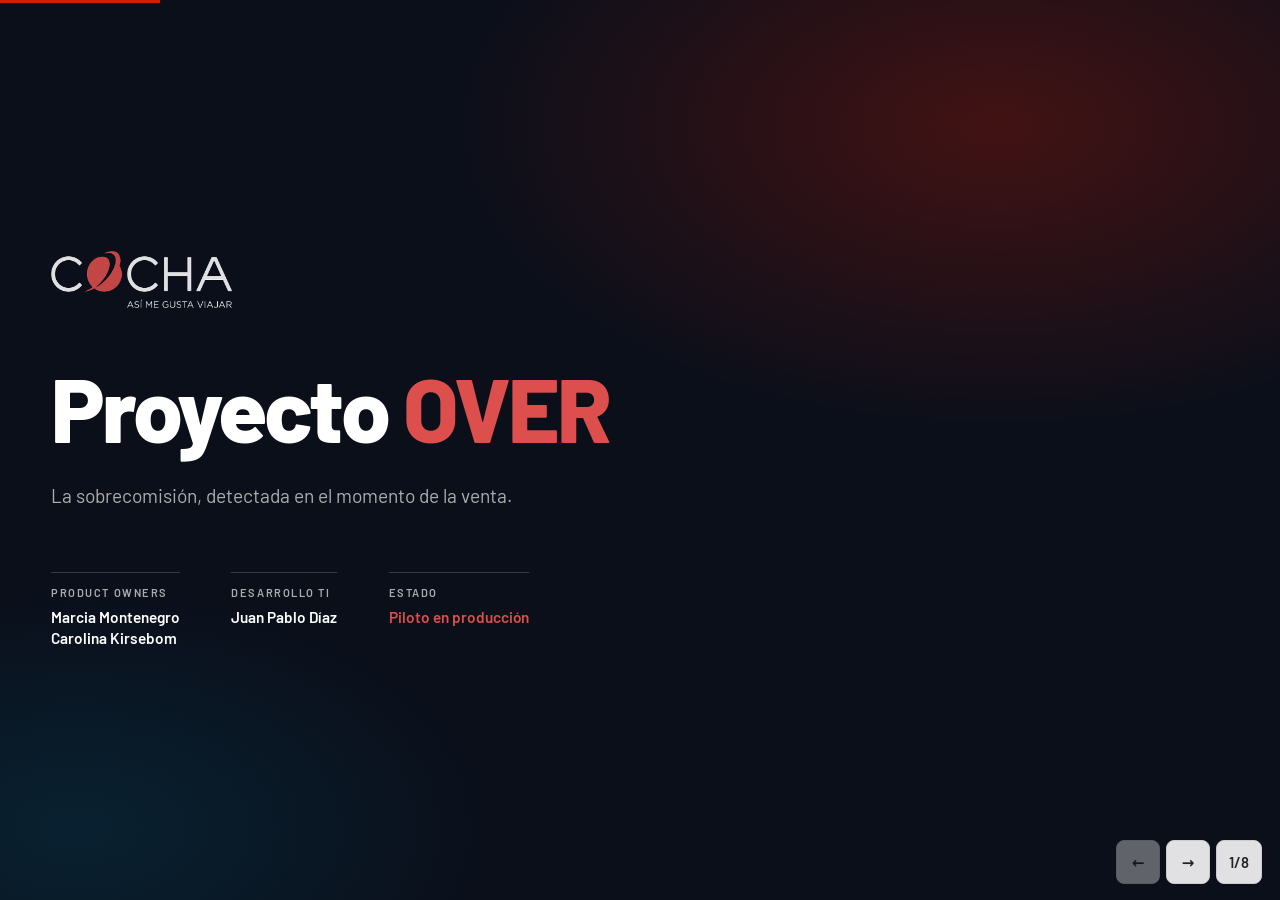
==== index.html @ 434596ed "Presentación OVER en HTML plano, sin framework La presentación vivía en Angular 21 (`presentacion-ov" ====
<!doctype html>
<html lang="es">
  <head>
    <meta charset="utf-8" />
    <title>Proyecto OVER | COCHA</title>
    <meta name="description" content="Presentación ejecutiva del Proyecto OVER — COCHA Airlines Relations + Tecnología" />
    <meta name="viewport" content="width=device-width, initial-scale=1" />
    <link rel="shortcut icon" href="https://storage.googleapis.com/gcp-production-cdn/cms/images/favicon/favicon.ico" sizes="32x32" />

    <!-- Barlow es la tipografía del DS de Cocha; Material Symbols Rounded es la fuente de
         los íconos. Las dos por CDN: la versión que se comparte como archivo único las trae
         incrustadas, así que este `<link>` sólo lo usa la carpeta. -->
    <link rel="preconnect" href="https://fonts.gstatic.com" crossorigin />
    <link
      rel="stylesheet"
      href="https://fonts.googleapis.com/css2?family=Barlow:wght@400;500;600;700;800&family=Material+Symbols+Rounded:opsz,wght,FILL,GRAD@24,400,0,0&display=swap"
    />
    <!-- La hoja de estilos del app real, volcada tal cual desde el navegador: es la que
         viste a los dos componentes embebidos (Angular Material + Codex + los estilos del
         administrador y del buscador). Va ANTES que deck.css para que la presentacion
         siga mandando sobre sus propias laminas. -->
    <link rel="stylesheet" href="app.css" />
    <link rel="stylesheet" href="deck.css" />
  </head>
  <body>
    <div class="rail"><i></i></div>

    <main class="deck deck--oscura">
      <!-- ═══════════════════════════ 1 · PORTADA ═══════════════════════════ -->
      <section class="lamina portada" data-id="portada" data-titulo="Portada" data-oscura="true">
        <img class="logo logo--portada" src="assets/cocha-logo-blanco.png" alt="COCHA" />
        <h1>Proyecto <em>OVER</em></h1>
        <p class="bajada">La sobrecomisión, detectada en el momento de la venta.</p>
        <dl class="creditos">
          <div>
            <dt>Product Owners</dt>
            <dd>Marcia Montenegro<br />Carolina Kirsebom</dd>
          </div>
          <div>
            <dt>Desarrollo TI</dt>
            <dd>Juan Pablo Díaz</dd>
          </div>
          <div>
            <dt>Estado</dt>
            <dd class="vivo">Piloto en producción</dd>
          </div>
        </dl>
      </section>

      <!-- ═══════════════════════════ 2 · CONTEXTO ══════════════════════════ -->
      <section class="lamina centrada" data-id="contexto" data-titulo="Qué es" data-oscura="true" hidden>
        <p class="epigrafe">Qué es</p>
        <h2>Evaluador de Vuelos Candidatos a Over</h2>
        <p class="bajada bajada--contexto">Un sistema de alertas inteligentes integrado en el flujo de ventas.</p>
        <div class="comos">
          <!-- Cada bloque es una oración completa, no un fragmento: telegráficos, el verbo
               quedaba en el título y la frase no se entendía leída sola. -->
          <div class="comos__i">
            <strong>Compara en tiempo real</strong>
            <span>
              En tiempo real, con inteligencia artificial cruza la información de la interface enviada a Smart contra los documentos de over
              vigentes de las aerolíneas.
            </span>
          </div>
          <div class="comos__i">
            <strong>Sugiere la opción más rentable</strong>
            <span>Retorna las tres opciones de aerolínea con mayor rentabilidad.</span>
          </div>
          <div class="comos__i">
            <strong>Avisa sin que nadie lo pida</strong>
            <span>La alerta se envía inicialmente a través de un correo, entregándole la información al vendedor de forma automática.</span>
          </div>
        </div>

        <!-- Los dos pasos de la lámina, en el visor a pantalla completa.
             El correo iba antes metido en una columna al lado del texto, y ahí competía con
             los tres bloques y se leía chico. En el visor entra en grande, que es como se
             puede leer proyectado — y es el mismo visor que ya usa el resto del deck, no una
             pieza nueva.

             Estos dos botones no se ven: son los disparadores que usa la flecha. Van
             centrados en la lámina y de 1 px porque el visor crece DESDE el elemento que lo
             pidió: puestos en una esquina, el correo se abriría desde el borde. -->
        <button
          type="button"
          class="paso-disparador"
          tabindex="-1"
          aria-hidden="true"
          data-paso-correo
          data-ampliar="assets/correo-alerta.png"
          data-titulo="La alerta que recibe el vendedor: el Top 1 y dos alternativas, cada una con su documento"
        ></button>
        <button
          type="button"
          class="paso-disparador"
          tabindex="-1"
          aria-hidden="true"
          data-paso-pdf
          data-ampliar="assets/pdf-homogeneo-air-canada.png"
          data-titulo="El documento OVER que abre el enlace del correo"
        ></button>
      </section>

      <!-- ═══════════════════════ 5 · ANTES → DESPUÉS ═══════════════════════ -->
      <section class="lamina" data-id="documento" data-titulo="Antes → Después" data-oscura="true" hidden>
        <header class="cabecera">
          <div>
            <p class="epigrafe">Estandarización</p>
            <!-- Un solo titular, no dos que se reemplazan.
                 Los dos estados usan LOS MISMOS cuatro elementos y solo cambian de celda en
                 la grilla: en "antes" el 1 y el 8 van juntos a la izquierda, sirviendo a
                 "Aerolineas" y "Formatos"; en "despues" el 8 se queda arriba con
                 "Aerolineas" y el 1 baja a encabezar "Formato". Como son los mismos nodos,
                 se los puede animar de una posicion a la otra (ver `titularFlip` en
                 deck.js) y el 18 se ve CONVERTIRSE en 8 y 1 en vez de cortar.
                 La `s` de "Formatos" se desvanece: es la unica letra que sobra. -->
            <h2 class="cifra" data-estado="antes">
              <span class="cifra__d cifra__uno" aria-hidden="true">1</span>
              <span class="cifra__d cifra__ocho" aria-hidden="true">8</span>
              <span class="cifra__p cifra__aero" aria-hidden="true">Aerolíneas</span>
              <span class="cifra__p cifra__form" aria-hidden="true">Formato<i class="cifra__s">s</i></span>
              <!-- Un SEGUNDO 1, que solo existe en el estado "despues".
                   La primera version bajaba el 1 original, y eso rompia el 18 de arriba: se
                   perdia el dato de que las aerolineas siguen siendo dieciocho. Duplicandolo,
                   el 18 queda entero encabezando "Aerolineas" y lo que baja es una copia que
                   encabeza "Formato". Sale volando desde el 1 de arriba (ver `titularFlip`),
                   asi que se lee como que se desprende de el. -->
              <span class="cifra__d cifra__uno2" aria-hidden="true">1</span>
              <span class="visually-hidden" data-panel="antes">18 aerolíneas, 18 formatos</span>
              <span class="visually-hidden" data-panel="despues" hidden>18 aerolíneas, 1 formato</span>
            </h2>
          </div>
          <p class="docs3d__leyenda" data-panel="antes">Catorce condicionados reales, girando</p>
          <p class="docs3d__leyenda" data-panel="despues" hidden>El mismo documento, para las dieciocho</p>
        </header>

        <!-- Los documentos, en un carrusel 3D.
             Apilados o en abanico se ve que el formato es raro; en coverflow se ve las dos
             cosas a la vez: el del centro se lee entero —se distingue si es una tabla, una
             carta o una foto— y los de los costados prueban que hay muchos mas y que
             ninguno se parece al de al lado. Un anillo giratorio mostraba la cantidad pero
             ninguno llegaba a ser protagonista, y sin poder leer uno no se prueba nada.

             Es el mismo CSS 3D del cubo: `preserve-3d` y cada hoja girada sobre su propio
             eje. Con la flecha de avanzar el conjunto se cierra sobre el centro y queda un
             unico documento: la estandarizacion, contada como un movimiento y no como dos
             pestanas. -->
        <div class="docs3d" data-vista="antes">
          <div class="docs3d__escena">
            <div class="cover">
            <figure class="doc3d" style="--i: 0">
              <img src="assets/cond-united.jpg" alt="Condicionado de United: Bilingüe, tabla por secciones" loading="lazy" />
              <figcaption><strong>United</strong><span>Bilingüe, tabla por secciones</span></figcaption>
            </figure>
            <figure class="doc3d" style="--i: 1">
              <img src="assets/cond-latam.jpg" alt="Condicionado de LATAM: Colores, account code y bundles" loading="lazy" />
              <figcaption><strong>LATAM</strong><span>Colores, account code y bundles</span></figcaption>
            </figure>
            <figure class="doc3d" style="--i: 2">
              <img src="assets/cond-american.jpg" alt="Condicionado de American: Foto, viñetas y el % en prosa" loading="lazy" />
              <figcaption><strong>American</strong><span>Foto, viñetas y el % en prosa</span></figcaption>
            </figure>
            <figure class="doc3d" style="--i: 3">
              <img src="assets/cond-turkish.jpg" alt="Condicionado de Turkish: Anexo bilingüe, nueve filas" loading="lazy" />
              <figcaption><strong>Turkish</strong><span>Anexo bilingüe, nueve filas</span></figcaption>
            </figure>
            <figure class="doc3d" style="--i: 4">
              <img src="assets/pdf-aerolinea-air-canada.png" alt="Condicionado de Air Canada: Encabezado promocional y prosa legal" loading="lazy" />
              <figcaption><strong>Air Canada</strong><span>Encabezado promocional y prosa legal</span></figcaption>
            </figure>
            <figure class="doc3d" style="--i: 5">
              <img src="assets/condicionados/korean.jpg" alt="Condicionado de Korean Air: Planilla de cálculo con Tour Code resaltado" loading="lazy" />
              <figcaption><strong>Korean Air</strong><span>Planilla de cálculo con Tour Code resaltado</span></figcaption>
            </figure>
            <figure class="doc3d" style="--i: 6">
              <img src="assets/condicionados/qatar.jpg" alt="Condicionado de Qatar: Carta corporativa" loading="lazy" />
              <figcaption><strong>Qatar</strong><span>Carta corporativa</span></figcaption>
            </figure>
            <figure class="doc3d" style="--i: 7">
              <img src="assets/condicionados/copa.jpg" alt="Condicionado de Copa: Nota breve, sin tabla" loading="lazy" />
              <figcaption><strong>Copa</strong><span>Nota breve, sin tabla</span></figcaption>
            </figure>
            <figure class="doc3d" style="--i: 8">
              <img src="assets/condicionados/delta.jpg" alt="Condicionado de Delta: Documento largo, varias secciones" loading="lazy" />
              <figcaption><strong>Delta</strong><span>Documento largo, varias secciones</span></figcaption>
            </figure>
            <figure class="doc3d" style="--i: 9">
              <img src="assets/condicionados/iberia.jpg" alt="Condicionado de Iberia · British: Dos aerolíneas en un mismo anexo" loading="lazy" />
              <figcaption><strong>Iberia · British</strong><span>Dos aerolíneas en un mismo anexo</span></figcaption>
            </figure>
            <figure class="doc3d" style="--i: 10">
              <img src="assets/condicionados/avianca.jpg" alt="Condicionado de Avianca: Comunicado con condiciones al pie" loading="lazy" />
              <figcaption><strong>Avianca</strong><span>Comunicado con condiciones al pie</span></figcaption>
            </figure>
            <figure class="doc3d" style="--i: 11">
              <img src="assets/condicionados/qantas.jpg" alt="Condicionado de Qantas: Cabinas en columnas, sin rutas" loading="lazy" />
              <figcaption><strong>Qantas</strong><span>Cabinas en columnas, sin rutas</span></figcaption>
            </figure>
            <figure class="doc3d" style="--i: 12">
              <img src="assets/condicionados/elal.jpg" alt="Condicionado de EL AL: Formato propio, en inglés" loading="lazy" />
              <figcaption><strong>EL AL</strong><span>Formato propio, en inglés</span></figcaption>
            </figure>
            <figure class="doc3d" style="--i: 13">
              <img src="assets/condicionados/sky.jpg" alt="Condicionado de Sky: Aviso escueto de una carilla" loading="lazy" />
              <figcaption><strong>Sky</strong><span>Aviso escueto de una carilla</span></figcaption>
            </figure>
            </div>

            <!-- El "despues", en dos tiempos.
                 Primero cae una sola hoja —el formato unico— y recien con el siguiente
                 avance se abre en abanico con las demas. El orden importa: primero se
                 entiende QUE hay un formato, despues que TODAS lo comparten. Con las seis
                 de entrada, la segunda idea se pierde dentro de la primera. -->
            <div class="homos">
              <figure class="homo" style="--j: 0">
                <img src="assets/homogeneos/air-canada.png" alt="Over de Air Canada en el formato homogéneo del sistema" loading="lazy" />
                <figcaption>Air Canada</figcaption>
              </figure>
              <figure class="homo" style="--j: 1">
                <img src="assets/homogeneos/aerolineas.jpg" alt="Over de Aerolíneas en el formato homogéneo del sistema" loading="lazy" />
                <figcaption>Aerolíneas</figcaption>
              </figure>
              <figure class="homo" style="--j: 2">
                <img src="assets/homogeneos/avianca.jpg" alt="Over de Avianca en el formato homogéneo del sistema" loading="lazy" />
                <figcaption>Avianca</figcaption>
              </figure>
              <figure class="homo" style="--j: 3">
                <img src="assets/homogeneos/aeromexico.jpg" alt="Over de Aeroméxico en el formato homogéneo del sistema" loading="lazy" />
                <figcaption>Aeroméxico</figcaption>
              </figure>
              <figure class="homo" style="--j: 4">
                <img src="assets/homogeneos/jetsmart.jpg" alt="Over de JetSMART en el formato homogéneo del sistema" loading="lazy" />
                <figcaption>JetSMART</figcaption>
              </figure>
              <figure class="homo" style="--j: 5">
                <img src="assets/homogeneos/american.jpg" alt="Over de American en el formato homogéneo del sistema" loading="lazy" />
                <figcaption>American</figcaption>
              </figure>
            </div>
          </div>

          <p class="docs3d__pie" data-panel="antes">
            El lenguaje de cada documento oscila entre un nivel técnico indescifrable y documentos tan simples que resultan ambiguos y poco
            claros.
          </p>
          <p class="docs3d__pie" data-panel="despues" hidden>
            Logramos estandarizar la información heterogénea de las aerolíneas en un formato homogéneo. Esto
            <strong>simplifica su comprensión para los usuarios</strong> e integra los datos procesados directamente en nuestro sistema para
            alimentar la solución.
          </p>
        </div>
      </section>

      <!-- ═══════════════ 4 · INTERACCIÓN IA CON HUMANO (video) ═════════════ -->
      <section class="lamina lamina--video" data-id="ingesta" data-titulo="Revisión de la IA · video" data-oscura="true" hidden>
        <header class="cabecera cabecera--video">
          <div>
            <p class="epigrafe">Interacción IA con Humano</p>
            <h2>Nada se publica sin que<br />alguien lo apruebe.</h2>
          </div>
          <ol class="etapas">
            <li><span class="etapas__n">1</span>Extrae el texto del PDF</li>
            <li><span class="etapas__n">2</span>Lee las páginas con visión</li>
            <li><span class="etapas__n">3</span>Arma el programa y su vigencia</li>
            <li><span class="etapas__n">4</span>Inventaria las secciones</li>
            <li><span class="etapas__n">5</span>Rellena bandas y rutas</li>
            <li><span class="etapas__n">6</span>Ensambla el JSON final</li>
          </ol>
        </header>
        <!-- `muted` no es cosmético: sin él el navegador bloquea el autoplay y la lámina
             abre congelada en el póster. La grabación ya venía sin pista de audio.
             `deck.js` lo arranca al entrar a esta lámina y lo pausa al salir. -->
        <!-- El video va dentro de un marco que recorta, para poder acercarlo.
             Proyectado, la grabacion es de pantalla completa y el detalle del editor no se
             alcanza a leer desde el fondo de la sala. Dos cosas lo resuelven, y las dos
             viven en el marco y no en el <video>, para no pelear con sus controles:
             un acercamiento lento y continuo mientras corre, y un zoom manual —el boton de
             la lupa— que sigue al mouse para detenerse en un detalle al narrar. -->
        <div class="video-zoom">
          <!-- Sin `controls`: la barra de reproduccion, el volumen y el boton de pantalla completa
               son de un reproductor, no de una lamina — y ademas tapaban la franja inferior
               del cuadro, justo donde el montaje necesita acercarse. El video no tiene audio,
               asi que no hay nada que controlar. -->
          <video class="video" src="assets/demo-ingesta-ia.mp4" poster="assets/demo-ingesta-ia-poster.jpg" muted loop playsinline preload="auto" disablepictureinpicture></video>
        </div>
      </section>

      <!-- ══════════════════ 5 · ADMINISTRADOR DE OVER ══════════════════════ -->
      <section class="lamina lamina--app" data-id="admin" data-titulo="Administrador de Over" data-oscura="false" hidden>
        <header class="cabecera cabecera--app">
          <div>
            <p class="epigrafe">La herramienta</p>
            <h2>Administrador de Over.</h2>
          </div>
        </header>
        <!-- En el deck de Angular acá vivía el componente real de `/admin/overs`, embebido y
             recorrible. Esta versión es HTML plano y no puede montar un componente de
             Angular, asi que va el DOM de ESE componente, volcado del app: el mismo
             marcado, los mismos 18 OVERs. Click para verla a pantalla completa y leer la tabla. -->
        <!-- Este bloque es el DOM del componente de produccion `/admin/overs`, volcado
             tal cual del app en Angular: las mismas clases, los mismos 18 OVERs, el mismo
             marcado. No es interactivo —no hay backend detras— pero el buscador de la
             tabla si filtra, para que la lamina muestre como se usa y no solo como se ve. -->
        <!-- La barra de navegación del wapp, recreada con las nueve secciones reales.
             Ubica lo que se está mostrando dentro de la herramienta: sin ella, el
             administrador se ve como una pantalla suelta y no como una sección de un
             sistema que tiene editor, métricas, catálogos y logs.

             Son `span` y no `a`: no llevan a ninguna parte —esto es una presentación, no la
             app— y un enlace que no navega es peor que un rótulo. La sección activa es
             "Administrador OVERs", que es justo lo que la lámina muestra. -->
        <div class="wapp-nav">
          <div class="wapp-nav__inner">
            <div class="brand-group">
              <div class="brand-badge"><span class="mi brand-icon" aria-hidden="true">verified_user</span></div>
              <div class="brand-details">
                <span class="brand-title">OVER</span>
                <span class="brand-tagline">Editor y administración</span>
              </div>
            </div>
            <nav class="app-nav" aria-label="Secciones principales">
              <span class="nav-link">
                <span class="mi nav-icon" aria-hidden="true">travel_explore</span>
                <span class="nav-text">Buscador de comisión</span>
              </span>
              <span class="nav-link">
                <span class="mi nav-icon" aria-hidden="true">edit_note</span>
                <span class="nav-text">Editor OVER</span>
              </span>
              <span class="nav-link">
                <span class="mi nav-icon" aria-hidden="true">insights</span>
                <span class="nav-text">Métricas de validación</span>
              </span>
              <span class="nav-link nav-link-active">
                <span class="mi nav-icon" aria-hidden="true">inventory_2</span>
                <span class="nav-text">Administrador OVERs</span>
              </span>
              <span class="nav-link">
                <span class="mi nav-icon" aria-hidden="true">table_chart</span>
                <span class="nav-text">Matriz familias tarifarias</span>
              </span>
              <span class="nav-link">
                <span class="mi nav-icon" aria-hidden="true">tune</span>
                <span class="nav-text">Catálogos y ajustes</span>
              </span>
              <span class="nav-link">
                <span class="mi nav-icon" aria-hidden="true">query_stats</span>
                <span class="nav-text">Diagnóstico RBD↔familias</span>
              </span>
              <span class="nav-link">
                <span class="mi nav-icon" aria-hidden="true">fact_check</span>
                <span class="nav-text">Logs de validación</span>
              </span>
              <span class="nav-link">
                <span class="mi nav-icon" aria-hidden="true">manage_accounts</span>
                <span class="nav-text">Usuarios y accesos</span>
              </span>
            </nav>
          </div>
        </div>

        <div class="marco-app">
<app-over-admin-page _ngcontent-ng-c4260081073="" _nghost-ng-c2496643603=""><section _ngcontent-ng-c2496643603="" class="admin-page"><header _ngcontent-ng-c2496643603="" class="admin-header"><div _ngcontent-ng-c2496643603="" class="header-text"><h1 _ngcontent-ng-c2496643603="">Administrador de OVERs</h1><p _ngcontent-ng-c2496643603="" class="subtitle"> Políticas OVER almacenadas en MongoDB. Edita una para abrirla en el formulario con sus datos precargados, o crea una nueva. </p></div><div _ngcontent-ng-c2496643603="" class="header-actions"><button _ngcontent-ng-c2496643603="" mat-stroked-button="" type="button" class="mdc-button mat-mdc-button-base mdc-button--outlined mat-mdc-outlined-button mat-unthemed" mat-ripple-loader-uninitialized="" mat-ripple-loader-class-name="mat-mdc-button-ripple"><span class="mat-mdc-button-persistent-ripple mdc-button__ripple"></span><mat-icon _ngcontent-ng-c2496643603="" role="img" class="mat-icon notranslate material-symbols-rounded mat-ligature-font mat-icon-no-color" aria-hidden="true" data-mat-icon-type="font">add</mat-icon><span class="mdc-button__label"> Nuevo OVER </span><span class="mat-focus-indicator"></span><span class="mat-mdc-button-touch-target"></span></button><button _ngcontent-ng-c2496643603="" mat-flat-button="" color="primary" type="button" class="mdc-button mat-mdc-button-base refresh-btn mdc-button--unelevated mat-mdc-unelevated-button mat-primary" mat-ripple-loader-uninitialized="" mat-ripple-loader-class-name="mat-mdc-button-ripple"><span class="mat-mdc-button-persistent-ripple mdc-button__ripple"></span><mat-icon _ngcontent-ng-c2496643603="" role="img" class="mat-icon notranslate material-symbols-rounded mat-ligature-font mat-icon-no-color" aria-hidden="true" data-mat-icon-type="font">refresh</mat-icon><span class="mdc-button__label"> Actualizar </span><span class="mat-focus-indicator"></span><span class="mat-mdc-button-touch-target"></span></button></div></header><div _ngcontent-ng-c2496643603="" class="stats-grid"><div _ngcontent-ng-c2496643603="" role="button" tabindex="0" class="stat-card stat-card--active"><div _ngcontent-ng-c2496643603="" class="stat-icon total"><mat-icon _ngcontent-ng-c2496643603="" role="img" class="mat-icon notranslate material-symbols-rounded mat-ligature-font mat-icon-no-color" aria-hidden="true" data-mat-icon-type="font">analytics</mat-icon></div><div _ngcontent-ng-c2496643603="" class="stat-info"><span _ngcontent-ng-c2496643603="" class="stat-value">18</span><span _ngcontent-ng-c2496643603="" class="stat-label">OVERs Totales</span></div></div><div _ngcontent-ng-c2496643603="" role="button" tabindex="0" class="stat-card"><div _ngcontent-ng-c2496643603="" class="stat-icon bundled"><mat-icon _ngcontent-ng-c2496643603="" role="img" class="mat-icon notranslate material-symbols-rounded mat-ligature-font mat-icon-no-color" aria-hidden="true" data-mat-icon-type="font">check_circle</mat-icon></div><div _ngcontent-ng-c2496643603="" class="stat-info"><span _ngcontent-ng-c2496643603="" class="stat-value">18</span><span _ngcontent-ng-c2496643603="" class="stat-label">Publicados</span></div></div><div _ngcontent-ng-c2496643603="" role="button" tabindex="0" class="stat-card"><div _ngcontent-ng-c2496643603="" class="stat-icon extra"><mat-icon _ngcontent-ng-c2496643603="" role="img" class="mat-icon notranslate material-symbols-rounded mat-ligature-font mat-icon-no-color" aria-hidden="true" data-mat-icon-type="font">edit_note</mat-icon></div><div _ngcontent-ng-c2496643603="" class="stat-info"><span _ngcontent-ng-c2496643603="" class="stat-value">0</span><span _ngcontent-ng-c2496643603="" class="stat-label">Borradores</span></div></div><div _ngcontent-ng-c2496643603="" role="button" tabindex="0" class="stat-card"><div _ngcontent-ng-c2496643603="" class="stat-icon expired"><mat-icon _ngcontent-ng-c2496643603="" role="img" class="mat-icon notranslate material-symbols-rounded mat-ligature-font mat-icon-no-color" aria-hidden="true" data-mat-icon-type="font">event_busy</mat-icon></div><div _ngcontent-ng-c2496643603="" class="stat-info"><span _ngcontent-ng-c2496643603="" class="stat-value">5</span><span _ngcontent-ng-c2496643603="" class="stat-label">Vencidos</span></div></div></div><!--container--><div _ngcontent-ng-c2496643603="" class="search-bar"><mat-form-field _ngcontent-ng-c2496643603="" appearance="outline" class="mat-mdc-form-field search-field mat-mdc-form-field-type-mat-input mat-mdc-form-field-has-icon-prefix mat-form-field-appearance-outline mat-form-field-hide-placeholder mat-primary ng-untouched ng-pristine ng-valid mat-form-field-animations-enabled"><!--container--><div class="mat-mdc-text-field-wrapper mdc-text-field mdc-text-field--outlined"><!--container--><div class="mat-mdc-form-field-flex"><div matformfieldnotchedoutline="" class="mdc-notched-outline mdc-notched-outline--upgraded"><div class="mat-mdc-notch-piece mdc-notched-outline__leading"></div><div class="mat-mdc-notch-piece mdc-notched-outline__notch" style="--mat-form-field-notch-max-width: calc(100% - 52px);"><label matformfieldfloatinglabel="" class="mdc-floating-label mat-mdc-floating-label" id="mat-mdc-form-field-label-0" for="mat-input-0" style="transition-duration: 0s; transform: var(--mat-mdc-form-field-label-transform, translateY(-50%) translateX(calc(1 * (52px + var(--mat-mdc-form-field-label-offset-x, 0px)))));"><mat-label _ngcontent-ng-c2496643603="">Buscar por código OVER, título, aerolínea (IATA) o estado</mat-label><!--container--></label><!--container--><!--container--><!--container--></div><div class="mat-mdc-notch-piece mdc-notched-outline__trailing"></div></div><!--container--><div class="mat-mdc-form-field-icon-prefix"><mat-icon _ngcontent-ng-c2496643603="" role="img" matprefix="" class="mat-icon notranslate material-symbols-rounded mat-ligature-font mat-icon-no-color" aria-hidden="true" data-mat-icon-type="font">search</mat-icon></div><!--container--><!--container--><div class="mat-mdc-form-field-infix"><!--container--><input _ngcontent-ng-c2496643603="" matinput="" placeholder="Ej. LA, QATAR, published..." class="mat-mdc-input-element ng-untouched ng-pristine ng-valid mat-mdc-form-field-input-control mdc-text-field__input cdk-text-field-autofill-monitored" id="mat-input-0" aria-invalid="false" aria-required="false"></div><!--container--><!--container--></div><!--container--></div><div aria-atomic="true" aria-live="polite" class="mat-mdc-form-field-subscript-wrapper mat-mdc-form-field-bottom-align"><!--container--><div class="mat-mdc-form-field-hint-wrapper"><!--container--><div class="mat-mdc-form-field-hint-spacer"></div></div><!--container--></div></mat-form-field></div><!--container--><!--container--><!--container--><!--container--><div _ngcontent-ng-c2496643603="" class="table-container"><table _ngcontent-ng-c2496643603="" mat-table="" class="mat-mdc-table mdc-data-table__table cdk-table overs-table" role="table"><!--container--><thead role="rowgroup"><tr _ngcontent-ng-c2496643603="" role="row" mat-header-row="" class="mat-mdc-header-row mdc-data-table__header-row cdk-header-row"><th _ngcontent-ng-c2496643603="" role="columnheader" mat-header-cell="" class="mat-mdc-header-cell mdc-data-table__header-cell cdk-header-cell select-header cdk-column-select mat-column-select"><mat-checkbox _ngcontent-ng-c2496643603="" class="mat-mdc-checkbox mat-accent" id="mat-mdc-checkbox-0"><div mat-internal-form-field="" class="mdc-form-field mat-internal-form-field"><div class="mdc-checkbox"><div aria-hidden="true" class="mat-mdc-checkbox-touch-target"></div><input type="checkbox" class="mdc-checkbox__native-control" id="mat-mdc-checkbox-0-input" tabindex="0" aria-label="Seleccionar todas las filas visibles"><div aria-hidden="true" class="mdc-checkbox__ripple"></div><div aria-hidden="true" class="mdc-checkbox__background"><svg focusable="false" viewBox="0 0 24 24" class="mdc-checkbox__checkmark"><path fill="none" d="M1.73,12.91 8.1,19.28 22.79,4.59" class="mdc-checkbox__checkmark-path"></path></svg><div class="mdc-checkbox__mixedmark"></div></div><div mat-ripple="" aria-hidden="true" class="mat-ripple mat-mdc-checkbox-ripple mat-focus-indicator"></div></div><label class="mdc-label" for="mat-mdc-checkbox-0-input"></label></div></mat-checkbox></th><th _ngcontent-ng-c2496643603="" role="columnheader" mat-header-cell="" class="mat-mdc-header-cell mdc-data-table__header-cell cdk-header-cell cdk-column-over_code mat-column-over_code">Código OVER</th><th _ngcontent-ng-c2496643603="" role="columnheader" mat-header-cell="" class="mat-mdc-header-cell mdc-data-table__header-cell cdk-header-cell cdk-column-title mat-column-title">Título de Política</th><th _ngcontent-ng-c2496643603="" role="columnheader" mat-header-cell="" class="mat-mdc-header-cell mdc-data-table__header-cell cdk-header-cell cdk-column-airline mat-column-airline">IATA</th><th _ngcontent-ng-c2496643603="" role="columnheader" mat-header-cell="" class="mat-mdc-header-cell mdc-data-table__header-cell cdk-header-cell cdk-column-status mat-column-status">Estado</th><th _ngcontent-ng-c2496643603="" role="columnheader" mat-header-cell="" class="mat-mdc-header-cell mdc-data-table__header-cell cdk-header-cell cdk-column-version mat-column-version">Ver.</th><th _ngcontent-ng-c2496643603="" role="columnheader" mat-header-cell="" class="mat-mdc-header-cell mdc-data-table__header-cell cdk-header-cell cdk-column-updated_at mat-column-updated_at">Actualizado</th><th _ngcontent-ng-c2496643603="" role="columnheader" mat-header-cell="" class="mat-mdc-header-cell mdc-data-table__header-cell cdk-header-cell actions-header cdk-column-actions mat-column-actions">Acciones</th><!--ng-container--></tr><!--ng-container--></thead><tbody role="rowgroup" class="mdc-data-table__content"><tr _ngcontent-ng-c2496643603="" role="row" mat-row="" class="mat-mdc-row mdc-data-table__row cdk-row table-row"><td _ngcontent-ng-c2496643603="" mat-cell="" class="mat-mdc-cell mdc-data-table__cell cdk-cell select-cell cdk-column-select mat-column-select" role="cell"><mat-checkbox _ngcontent-ng-c2496643603="" class="mat-mdc-checkbox mat-accent" id="mat-mdc-checkbox-1"><div mat-internal-form-field="" class="mdc-form-field mat-internal-form-field"><div class="mdc-checkbox"><div aria-hidden="true" class="mat-mdc-checkbox-touch-target"></div><input type="checkbox" class="mdc-checkbox__native-control" id="mat-mdc-checkbox-1-input" tabindex="0"><div aria-hidden="true" class="mdc-checkbox__ripple"></div><div aria-hidden="true" class="mdc-checkbox__background"><svg focusable="false" viewBox="0 0 24 24" class="mdc-checkbox__checkmark"><path fill="none" d="M1.73,12.91 8.1,19.28 22.79,4.59" class="mdc-checkbox__checkmark-path"></path></svg><div class="mdc-checkbox__mixedmark"></div></div><div mat-ripple="" aria-hidden="true" class="mat-ripple mat-mdc-checkbox-ripple mat-focus-indicator"></div></div><label class="mdc-label" for="mat-mdc-checkbox-1-input"></label></div></mat-checkbox></td><td _ngcontent-ng-c2496643603="" mat-cell="" class="mat-mdc-cell mdc-data-table__cell cdk-cell cdk-column-over_code mat-column-over_code" role="cell"><code _ngcontent-ng-c2496643603="" class="id-code">Over_American Airlines_260102</code></td><td _ngcontent-ng-c2496643603="" mat-cell="" class="mat-mdc-cell mdc-data-table__cell cdk-cell title-cell cdk-column-title mat-column-title" role="cell">Over_American Airlines_260102</td><td _ngcontent-ng-c2496643603="" mat-cell="" class="mat-mdc-cell mdc-data-table__cell cdk-cell cdk-column-airline mat-column-airline" role="cell"><span _ngcontent-ng-c2496643603="" class="iata-badge">AA</span></td><td _ngcontent-ng-c2496643603="" mat-cell="" class="mat-mdc-cell mdc-data-table__cell cdk-cell cdk-column-status mat-column-status" role="cell"><span _ngcontent-ng-c2496643603="" class="mat-mdc-tooltip-trigger origin-badge badge-published" aria-describedby="cdk-describedby-message-ng-1-2" cdk-describedby-host="ng-1"> published </span><!--container--><!--container--></td><td _ngcontent-ng-c2496643603="" mat-cell="" class="mat-mdc-cell mdc-data-table__cell cdk-cell cdk-column-version mat-column-version" role="cell">1</td><td _ngcontent-ng-c2496643603="" mat-cell="" class="mat-mdc-cell mdc-data-table__cell cdk-cell cdk-column-updated_at mat-column-updated_at" role="cell">26-08-26, 9:41 p. m.</td><td _ngcontent-ng-c2496643603="" mat-cell="" class="mat-mdc-cell mdc-data-table__cell cdk-cell actions-cell cdk-column-actions mat-column-actions" role="cell"><div _ngcontent-ng-c2496643603="" class="actions-wrapper"><button _ngcontent-ng-c2496643603="" mat-icon-button="" type="button" mattooltip="Editar en formulario" aria-label="Editar en formulario" class="mdc-icon-button mat-mdc-icon-button mat-mdc-button-base mat-mdc-tooltip-trigger action-btn edit mat-unthemed" mat-ripple-loader-uninitialized="" mat-ripple-loader-class-name="mat-mdc-button-ripple" mat-ripple-loader-centered=""><span class="mat-mdc-button-persistent-ripple mdc-icon-button__ripple"></span><mat-icon _ngcontent-ng-c2496643603="" role="img" class="mat-icon notranslate material-symbols-rounded mat-ligature-font mat-icon-no-color" aria-hidden="true" data-mat-icon-type="font">edit</mat-icon><span class="mat-focus-indicator"></span><span class="mat-mdc-button-touch-target"></span></button><!--container--><button _ngcontent-ng-c2496643603="" mat-icon-button="" type="button" mattooltip="Ver estructura JSON" aria-label="Ver estructura JSON" class="mdc-icon-button mat-mdc-icon-button mat-mdc-button-base mat-mdc-tooltip-trigger action-btn json mat-unthemed" mat-ripple-loader-uninitialized="" mat-ripple-loader-class-name="mat-mdc-button-ripple" mat-ripple-loader-centered=""><span class="mat-mdc-button-persistent-ripple mdc-icon-button__ripple"></span><mat-icon _ngcontent-ng-c2496643603="" role="img" class="mat-icon notranslate material-symbols-rounded mat-ligature-font mat-icon-no-color" aria-hidden="true" data-mat-icon-type="font">data_object</mat-icon><span class="mat-focus-indicator"></span><span class="mat-mdc-button-touch-target"></span></button><!--container--><button _ngcontent-ng-c2496643603="" mat-icon-button="" type="button" mattooltip="Eliminar de MongoDB" aria-label="Eliminar de MongoDB" class="mdc-icon-button mat-mdc-icon-button mat-mdc-button-base mat-mdc-tooltip-trigger action-btn delete mat-unthemed" mat-ripple-loader-uninitialized="" mat-ripple-loader-class-name="mat-mdc-button-ripple" mat-ripple-loader-centered=""><span class="mat-mdc-button-persistent-ripple mdc-icon-button__ripple"></span><mat-icon _ngcontent-ng-c2496643603="" role="img" class="mat-icon notranslate material-symbols-rounded mat-ligature-font mat-icon-no-color" aria-hidden="true" data-mat-icon-type="font">delete</mat-icon><span class="mat-focus-indicator"></span><span class="mat-mdc-button-touch-target"></span></button><!--container--></div></td><!--ng-container--></tr><tr _ngcontent-ng-c2496643603="" role="row" mat-row="" class="mat-mdc-row mdc-data-table__row cdk-row table-row"><td _ngcontent-ng-c2496643603="" mat-cell="" class="mat-mdc-cell mdc-data-table__cell cdk-cell select-cell cdk-column-select mat-column-select" role="cell"><mat-checkbox _ngcontent-ng-c2496643603="" class="mat-mdc-checkbox mat-accent" id="mat-mdc-checkbox-2"><div mat-internal-form-field="" class="mdc-form-field mat-internal-form-field"><div class="mdc-checkbox"><div aria-hidden="true" class="mat-mdc-checkbox-touch-target"></div><input type="checkbox" class="mdc-checkbox__native-control" id="mat-mdc-checkbox-2-input" tabindex="0"><div aria-hidden="true" class="mdc-checkbox__ripple"></div><div aria-hidden="true" class="mdc-checkbox__background"><svg focusable="false" viewBox="0 0 24 24" class="mdc-checkbox__checkmark"><path fill="none" d="M1.73,12.91 8.1,19.28 22.79,4.59" class="mdc-checkbox__checkmark-path"></path></svg><div class="mdc-checkbox__mixedmark"></div></div><div mat-ripple="" aria-hidden="true" class="mat-ripple mat-mdc-checkbox-ripple mat-focus-indicator"></div></div><label class="mdc-label" for="mat-mdc-checkbox-2-input"></label></div></mat-checkbox></td><td _ngcontent-ng-c2496643603="" mat-cell="" class="mat-mdc-cell mdc-data-table__cell cdk-cell cdk-column-over_code mat-column-over_code" role="cell"><code _ngcontent-ng-c2496643603="" class="id-code">Over_Air Canada_260109</code></td><td _ngcontent-ng-c2496643603="" mat-cell="" class="mat-mdc-cell mdc-data-table__cell cdk-cell title-cell cdk-column-title mat-column-title" role="cell">Over_Air Canada_260109</td><td _ngcontent-ng-c2496643603="" mat-cell="" class="mat-mdc-cell mdc-data-table__cell cdk-cell cdk-column-airline mat-column-airline" role="cell"><span _ngcontent-ng-c2496643603="" class="iata-badge">AC</span></td><td _ngcontent-ng-c2496643603="" mat-cell="" class="mat-mdc-cell mdc-data-table__cell cdk-cell cdk-column-status mat-column-status" role="cell"><span _ngcontent-ng-c2496643603="" class="mat-mdc-tooltip-trigger origin-badge badge-published" aria-describedby="cdk-describedby-message-ng-1-2" cdk-describedby-host="ng-1"> published </span><!--container--><!--container--></td><td _ngcontent-ng-c2496643603="" mat-cell="" class="mat-mdc-cell mdc-data-table__cell cdk-cell cdk-column-version mat-column-version" role="cell">1</td><td _ngcontent-ng-c2496643603="" mat-cell="" class="mat-mdc-cell mdc-data-table__cell cdk-cell cdk-column-updated_at mat-column-updated_at" role="cell">26-08-26, 9:41 p. m.</td><td _ngcontent-ng-c2496643603="" mat-cell="" class="mat-mdc-cell mdc-data-table__cell cdk-cell actions-cell cdk-column-actions mat-column-actions" role="cell"><div _ngcontent-ng-c2496643603="" class="actions-wrapper"><button _ngcontent-ng-c2496643603="" mat-icon-button="" type="button" mattooltip="Editar en formulario" aria-label="Editar en formulario" class="mdc-icon-button mat-mdc-icon-button mat-mdc-button-base mat-mdc-tooltip-trigger action-btn edit mat-unthemed" mat-ripple-loader-uninitialized="" mat-ripple-loader-class-name="mat-mdc-button-ripple" mat-ripple-loader-centered=""><span class="mat-mdc-button-persistent-ripple mdc-icon-button__ripple"></span><mat-icon _ngcontent-ng-c2496643603="" role="img" class="mat-icon notranslate material-symbols-rounded mat-ligature-font mat-icon-no-color" aria-hidden="true" data-mat-icon-type="font">edit</mat-icon><span class="mat-focus-indicator"></span><span class="mat-mdc-button-touch-target"></span></button><!--container--><button _ngcontent-ng-c2496643603="" mat-icon-button="" type="button" mattooltip="Ver estructura JSON" aria-label="Ver estructura JSON" class="mdc-icon-button mat-mdc-icon-button mat-mdc-button-base mat-mdc-tooltip-trigger action-btn json mat-unthemed" mat-ripple-loader-uninitialized="" mat-ripple-loader-class-name="mat-mdc-button-ripple" mat-ripple-loader-centered=""><span class="mat-mdc-button-persistent-ripple mdc-icon-button__ripple"></span><mat-icon _ngcontent-ng-c2496643603="" role="img" class="mat-icon notranslate material-symbols-rounded mat-ligature-font mat-icon-no-color" aria-hidden="true" data-mat-icon-type="font">data_object</mat-icon><span class="mat-focus-indicator"></span><span class="mat-mdc-button-touch-target"></span></button><!--container--><button _ngcontent-ng-c2496643603="" mat-icon-button="" type="button" mattooltip="Eliminar de MongoDB" aria-label="Eliminar de MongoDB" class="mdc-icon-button mat-mdc-icon-button mat-mdc-button-base mat-mdc-tooltip-trigger action-btn delete mat-unthemed" mat-ripple-loader-uninitialized="" mat-ripple-loader-class-name="mat-mdc-button-ripple" mat-ripple-loader-centered=""><span class="mat-mdc-button-persistent-ripple mdc-icon-button__ripple"></span><mat-icon _ngcontent-ng-c2496643603="" role="img" class="mat-icon notranslate material-symbols-rounded mat-ligature-font mat-icon-no-color" aria-hidden="true" data-mat-icon-type="font">delete</mat-icon><span class="mat-focus-indicator"></span><span class="mat-mdc-button-touch-target"></span></button><!--container--></div></td><!--ng-container--></tr><tr _ngcontent-ng-c2496643603="" role="row" mat-row="" class="mat-mdc-row mdc-data-table__row cdk-row table-row"><td _ngcontent-ng-c2496643603="" mat-cell="" class="mat-mdc-cell mdc-data-table__cell cdk-cell select-cell cdk-column-select mat-column-select" role="cell"><mat-checkbox _ngcontent-ng-c2496643603="" class="mat-mdc-checkbox mat-accent" id="mat-mdc-checkbox-3"><div mat-internal-form-field="" class="mdc-form-field mat-internal-form-field"><div class="mdc-checkbox"><div aria-hidden="true" class="mat-mdc-checkbox-touch-target"></div><input type="checkbox" class="mdc-checkbox__native-control" id="mat-mdc-checkbox-3-input" tabindex="0"><div aria-hidden="true" class="mdc-checkbox__ripple"></div><div aria-hidden="true" class="mdc-checkbox__background"><svg focusable="false" viewBox="0 0 24 24" class="mdc-checkbox__checkmark"><path fill="none" d="M1.73,12.91 8.1,19.28 22.79,4.59" class="mdc-checkbox__checkmark-path"></path></svg><div class="mdc-checkbox__mixedmark"></div></div><div mat-ripple="" aria-hidden="true" class="mat-ripple mat-mdc-checkbox-ripple mat-focus-indicator"></div></div><label class="mdc-label" for="mat-mdc-checkbox-3-input"></label></div></mat-checkbox></td><td _ngcontent-ng-c2496643603="" mat-cell="" class="mat-mdc-cell mdc-data-table__cell cdk-cell cdk-column-over_code mat-column-over_code" role="cell"><code _ngcontent-ng-c2496643603="" class="id-code">Over_Aerolineas Argentinas_260727</code></td><td _ngcontent-ng-c2496643603="" mat-cell="" class="mat-mdc-cell mdc-data-table__cell cdk-cell title-cell cdk-column-title mat-column-title" role="cell">Over_Aerolineas Argentinas_260727</td><td _ngcontent-ng-c2496643603="" mat-cell="" class="mat-mdc-cell mdc-data-table__cell cdk-cell cdk-column-airline mat-column-airline" role="cell"><span _ngcontent-ng-c2496643603="" class="iata-badge">AR</span></td><td _ngcontent-ng-c2496643603="" mat-cell="" class="mat-mdc-cell mdc-data-table__cell cdk-cell cdk-column-status mat-column-status" role="cell"><span _ngcontent-ng-c2496643603="" class="mat-mdc-tooltip-trigger origin-badge badge-published" aria-describedby="cdk-describedby-message-ng-1-2" cdk-describedby-host="ng-1"> published </span><!--container--><!--container--></td><td _ngcontent-ng-c2496643603="" mat-cell="" class="mat-mdc-cell mdc-data-table__cell cdk-cell cdk-column-version mat-column-version" role="cell">1</td><td _ngcontent-ng-c2496643603="" mat-cell="" class="mat-mdc-cell mdc-data-table__cell cdk-cell cdk-column-updated_at mat-column-updated_at" role="cell">26-08-26, 9:41 p. m.</td><td _ngcontent-ng-c2496643603="" mat-cell="" class="mat-mdc-cell mdc-data-table__cell cdk-cell actions-cell cdk-column-actions mat-column-actions" role="cell"><div _ngcontent-ng-c2496643603="" class="actions-wrapper"><button _ngcontent-ng-c2496643603="" mat-icon-button="" type="button" mattooltip="Editar en formulario" aria-label="Editar en formulario" class="mdc-icon-button mat-mdc-icon-button mat-mdc-button-base mat-mdc-tooltip-trigger action-btn edit mat-unthemed" mat-ripple-loader-uninitialized="" mat-ripple-loader-class-name="mat-mdc-button-ripple" mat-ripple-loader-centered=""><span class="mat-mdc-button-persistent-ripple mdc-icon-button__ripple"></span><mat-icon _ngcontent-ng-c2496643603="" role="img" class="mat-icon notranslate material-symbols-rounded mat-ligature-font mat-icon-no-color" aria-hidden="true" data-mat-icon-type="font">edit</mat-icon><span class="mat-focus-indicator"></span><span class="mat-mdc-button-touch-target"></span></button><!--container--><button _ngcontent-ng-c2496643603="" mat-icon-button="" type="button" mattooltip="Ver estructura JSON" aria-label="Ver estructura JSON" class="mdc-icon-button mat-mdc-icon-button mat-mdc-button-base mat-mdc-tooltip-trigger action-btn json mat-unthemed" mat-ripple-loader-uninitialized="" mat-ripple-loader-class-name="mat-mdc-button-ripple" mat-ripple-loader-centered=""><span class="mat-mdc-button-persistent-ripple mdc-icon-button__ripple"></span><mat-icon _ngcontent-ng-c2496643603="" role="img" class="mat-icon notranslate material-symbols-rounded mat-ligature-font mat-icon-no-color" aria-hidden="true" data-mat-icon-type="font">data_object</mat-icon><span class="mat-focus-indicator"></span><span class="mat-mdc-button-touch-target"></span></button><!--container--><button _ngcontent-ng-c2496643603="" mat-icon-button="" type="button" mattooltip="Eliminar de MongoDB" aria-label="Eliminar de MongoDB" class="mdc-icon-button mat-mdc-icon-button mat-mdc-button-base mat-mdc-tooltip-trigger action-btn delete mat-unthemed" mat-ripple-loader-uninitialized="" mat-ripple-loader-class-name="mat-mdc-button-ripple" mat-ripple-loader-centered=""><span class="mat-mdc-button-persistent-ripple mdc-icon-button__ripple"></span><mat-icon _ngcontent-ng-c2496643603="" role="img" class="mat-icon notranslate material-symbols-rounded mat-ligature-font mat-icon-no-color" aria-hidden="true" data-mat-icon-type="font">delete</mat-icon><span class="mat-focus-indicator"></span><span class="mat-mdc-button-touch-target"></span></button><!--container--></div></td><!--ng-container--></tr><tr _ngcontent-ng-c2496643603="" role="row" mat-row="" class="mat-mdc-row mdc-data-table__row cdk-row table-row"><td _ngcontent-ng-c2496643603="" mat-cell="" class="mat-mdc-cell mdc-data-table__cell cdk-cell select-cell cdk-column-select mat-column-select" role="cell"><mat-checkbox _ngcontent-ng-c2496643603="" class="mat-mdc-checkbox mat-accent" id="mat-mdc-checkbox-4"><div mat-internal-form-field="" class="mdc-form-field mat-internal-form-field"><div class="mdc-checkbox"><div aria-hidden="true" class="mat-mdc-checkbox-touch-target"></div><input type="checkbox" class="mdc-checkbox__native-control" id="mat-mdc-checkbox-4-input" tabindex="0"><div aria-hidden="true" class="mdc-checkbox__ripple"></div><div aria-hidden="true" class="mdc-checkbox__background"><svg focusable="false" viewBox="0 0 24 24" class="mdc-checkbox__checkmark"><path fill="none" d="M1.73,12.91 8.1,19.28 22.79,4.59" class="mdc-checkbox__checkmark-path"></path></svg><div class="mdc-checkbox__mixedmark"></div></div><div mat-ripple="" aria-hidden="true" class="mat-ripple mat-mdc-checkbox-ripple mat-focus-indicator"></div></div><label class="mdc-label" for="mat-mdc-checkbox-4-input"></label></div></mat-checkbox></td><td _ngcontent-ng-c2496643603="" mat-cell="" class="mat-mdc-cell mdc-data-table__cell cdk-cell cdk-column-over_code mat-column-over_code" role="cell"><code _ngcontent-ng-c2496643603="" class="id-code">Over_Avianca_260701</code></td><td _ngcontent-ng-c2496643603="" mat-cell="" class="mat-mdc-cell mdc-data-table__cell cdk-cell title-cell cdk-column-title mat-column-title" role="cell">Over_Avianca_260701</td><td _ngcontent-ng-c2496643603="" mat-cell="" class="mat-mdc-cell mdc-data-table__cell cdk-cell cdk-column-airline mat-column-airline" role="cell"><span _ngcontent-ng-c2496643603="" class="iata-badge">AV</span></td><td _ngcontent-ng-c2496643603="" mat-cell="" class="mat-mdc-cell mdc-data-table__cell cdk-cell cdk-column-status mat-column-status" role="cell"><span _ngcontent-ng-c2496643603="" class="mat-mdc-tooltip-trigger origin-badge badge-published" aria-describedby="cdk-describedby-message-ng-1-2" cdk-describedby-host="ng-1"> published </span><!--container--><span _ngcontent-ng-c2496643603="" mattooltip="La vigencia (valid_to) ya venció" class="mat-mdc-tooltip-trigger origin-badge badge-expired" aria-describedby="cdk-describedby-message-ng-1-3" cdk-describedby-host="ng-1">Vencido</span><!--container--><!--container--></td><td _ngcontent-ng-c2496643603="" mat-cell="" class="mat-mdc-cell mdc-data-table__cell cdk-cell cdk-column-version mat-column-version" role="cell">1</td><td _ngcontent-ng-c2496643603="" mat-cell="" class="mat-mdc-cell mdc-data-table__cell cdk-cell cdk-column-updated_at mat-column-updated_at" role="cell">27-08-26, 6:21 p. m.</td><td _ngcontent-ng-c2496643603="" mat-cell="" class="mat-mdc-cell mdc-data-table__cell cdk-cell actions-cell cdk-column-actions mat-column-actions" role="cell"><div _ngcontent-ng-c2496643603="" class="actions-wrapper"><button _ngcontent-ng-c2496643603="" mat-icon-button="" type="button" mattooltip="Editar en formulario" aria-label="Editar en formulario" class="mdc-icon-button mat-mdc-icon-button mat-mdc-button-base mat-mdc-tooltip-trigger action-btn edit mat-unthemed" mat-ripple-loader-uninitialized="" mat-ripple-loader-class-name="mat-mdc-button-ripple" mat-ripple-loader-centered=""><span class="mat-mdc-button-persistent-ripple mdc-icon-button__ripple"></span><mat-icon _ngcontent-ng-c2496643603="" role="img" class="mat-icon notranslate material-symbols-rounded mat-ligature-font mat-icon-no-color" aria-hidden="true" data-mat-icon-type="font">edit</mat-icon><span class="mat-focus-indicator"></span><span class="mat-mdc-button-touch-target"></span></button><!--container--><button _ngcontent-ng-c2496643603="" mat-icon-button="" type="button" mattooltip="Ver estructura JSON" aria-label="Ver estructura JSON" class="mdc-icon-button mat-mdc-icon-button mat-mdc-button-base mat-mdc-tooltip-trigger action-btn json mat-unthemed" mat-ripple-loader-uninitialized="" mat-ripple-loader-class-name="mat-mdc-button-ripple" mat-ripple-loader-centered=""><span class="mat-mdc-button-persistent-ripple mdc-icon-button__ripple"></span><mat-icon _ngcontent-ng-c2496643603="" role="img" class="mat-icon notranslate material-symbols-rounded mat-ligature-font mat-icon-no-color" aria-hidden="true" data-mat-icon-type="font">data_object</mat-icon><span class="mat-focus-indicator"></span><span class="mat-mdc-button-touch-target"></span></button><!--container--><button _ngcontent-ng-c2496643603="" mat-icon-button="" type="button" mattooltip="Eliminar de MongoDB" aria-label="Eliminar de MongoDB" class="mdc-icon-button mat-mdc-icon-button mat-mdc-button-base mat-mdc-tooltip-trigger action-btn delete mat-unthemed" mat-ripple-loader-uninitialized="" mat-ripple-loader-class-name="mat-mdc-button-ripple" mat-ripple-loader-centered=""><span class="mat-mdc-button-persistent-ripple mdc-icon-button__ripple"></span><mat-icon _ngcontent-ng-c2496643603="" role="img" class="mat-icon notranslate material-symbols-rounded mat-ligature-font mat-icon-no-color" aria-hidden="true" data-mat-icon-type="font">delete</mat-icon><span class="mat-focus-indicator"></span><span class="mat-mdc-button-touch-target"></span></button><!--container--></div></td><!--ng-container--></tr><tr _ngcontent-ng-c2496643603="" role="row" mat-row="" class="mat-mdc-row mdc-data-table__row cdk-row table-row"><td _ngcontent-ng-c2496643603="" mat-cell="" class="mat-mdc-cell mdc-data-table__cell cdk-cell select-cell cdk-column-select mat-column-select" role="cell"><mat-checkbox _ngcontent-ng-c2496643603="" class="mat-mdc-checkbox mat-accent" id="mat-mdc-checkbox-5"><div mat-internal-form-field="" class="mdc-form-field mat-internal-form-field"><div class="mdc-checkbox"><div aria-hidden="true" class="mat-mdc-checkbox-touch-target"></div><input type="checkbox" class="mdc-checkbox__native-control" id="mat-mdc-checkbox-5-input" tabindex="0"><div aria-hidden="true" class="mdc-checkbox__ripple"></div><div aria-hidden="true" class="mdc-checkbox__background"><svg focusable="false" viewBox="0 0 24 24" class="mdc-checkbox__checkmark"><path fill="none" d="M1.73,12.91 8.1,19.28 22.79,4.59" class="mdc-checkbox__checkmark-path"></path></svg><div class="mdc-checkbox__mixedmark"></div></div><div mat-ripple="" aria-hidden="true" class="mat-ripple mat-mdc-checkbox-ripple mat-focus-indicator"></div></div><label class="mdc-label" for="mat-mdc-checkbox-5-input"></label></div></mat-checkbox></td><td _ngcontent-ng-c2496643603="" mat-cell="" class="mat-mdc-cell mdc-data-table__cell cdk-cell cdk-column-over_code mat-column-over_code" role="cell"><code _ngcontent-ng-c2496643603="" class="id-code">Over_Copa_260416</code></td><td _ngcontent-ng-c2496643603="" mat-cell="" class="mat-mdc-cell mdc-data-table__cell cdk-cell title-cell cdk-column-title mat-column-title" role="cell">Over_Copa_260416</td><td _ngcontent-ng-c2496643603="" mat-cell="" class="mat-mdc-cell mdc-data-table__cell cdk-cell cdk-column-airline mat-column-airline" role="cell"><span _ngcontent-ng-c2496643603="" class="iata-badge">CM</span></td><td _ngcontent-ng-c2496643603="" mat-cell="" class="mat-mdc-cell mdc-data-table__cell cdk-cell cdk-column-status mat-column-status" role="cell"><span _ngcontent-ng-c2496643603="" class="mat-mdc-tooltip-trigger origin-badge badge-published" aria-describedby="cdk-describedby-message-ng-1-2" cdk-describedby-host="ng-1"> published </span><!--container--><span _ngcontent-ng-c2496643603="" mattooltip="La vigencia (valid_to) ya venció" class="mat-mdc-tooltip-trigger origin-badge badge-expired" aria-describedby="cdk-describedby-message-ng-1-3" cdk-describedby-host="ng-1">Vencido</span><!--container--><!--container--></td><td _ngcontent-ng-c2496643603="" mat-cell="" class="mat-mdc-cell mdc-data-table__cell cdk-cell cdk-column-version mat-column-version" role="cell">2</td><td _ngcontent-ng-c2496643603="" mat-cell="" class="mat-mdc-cell mdc-data-table__cell cdk-cell cdk-column-updated_at mat-column-updated_at" role="cell">27-08-26, 6:21 p. m.</td><td _ngcontent-ng-c2496643603="" mat-cell="" class="mat-mdc-cell mdc-data-table__cell cdk-cell actions-cell cdk-column-actions mat-column-actions" role="cell"><div _ngcontent-ng-c2496643603="" class="actions-wrapper"><button _ngcontent-ng-c2496643603="" mat-icon-button="" type="button" mattooltip="Editar en formulario" aria-label="Editar en formulario" class="mdc-icon-button mat-mdc-icon-button mat-mdc-button-base mat-mdc-tooltip-trigger action-btn edit mat-unthemed" mat-ripple-loader-uninitialized="" mat-ripple-loader-class-name="mat-mdc-button-ripple" mat-ripple-loader-centered=""><span class="mat-mdc-button-persistent-ripple mdc-icon-button__ripple"></span><mat-icon _ngcontent-ng-c2496643603="" role="img" class="mat-icon notranslate material-symbols-rounded mat-ligature-font mat-icon-no-color" aria-hidden="true" data-mat-icon-type="font">edit</mat-icon><span class="mat-focus-indicator"></span><span class="mat-mdc-button-touch-target"></span></button><!--container--><button _ngcontent-ng-c2496643603="" mat-icon-button="" type="button" mattooltip="Ver estructura JSON" aria-label="Ver estructura JSON" class="mdc-icon-button mat-mdc-icon-button mat-mdc-button-base mat-mdc-tooltip-trigger action-btn json mat-unthemed" mat-ripple-loader-uninitialized="" mat-ripple-loader-class-name="mat-mdc-button-ripple" mat-ripple-loader-centered=""><span class="mat-mdc-button-persistent-ripple mdc-icon-button__ripple"></span><mat-icon _ngcontent-ng-c2496643603="" role="img" class="mat-icon notranslate material-symbols-rounded mat-ligature-font mat-icon-no-color" aria-hidden="true" data-mat-icon-type="font">data_object</mat-icon><span class="mat-focus-indicator"></span><span class="mat-mdc-button-touch-target"></span></button><!--container--><button _ngcontent-ng-c2496643603="" mat-icon-button="" type="button" mattooltip="Eliminar de MongoDB" aria-label="Eliminar de MongoDB" class="mdc-icon-button mat-mdc-icon-button mat-mdc-button-base mat-mdc-tooltip-trigger action-btn delete mat-unthemed" mat-ripple-loader-uninitialized="" mat-ripple-loader-class-name="mat-mdc-button-ripple" mat-ripple-loader-centered=""><span class="mat-mdc-button-persistent-ripple mdc-icon-button__ripple"></span><mat-icon _ngcontent-ng-c2496643603="" role="img" class="mat-icon notranslate material-symbols-rounded mat-ligature-font mat-icon-no-color" aria-hidden="true" data-mat-icon-type="font">delete</mat-icon><span class="mat-focus-indicator"></span><span class="mat-mdc-button-touch-target"></span></button><!--container--></div></td><!--ng-container--></tr><tr _ngcontent-ng-c2496643603="" role="row" mat-row="" class="mat-mdc-row mdc-data-table__row cdk-row table-row"><td _ngcontent-ng-c2496643603="" mat-cell="" class="mat-mdc-cell mdc-data-table__cell cdk-cell select-cell cdk-column-select mat-column-select" role="cell"><mat-checkbox _ngcontent-ng-c2496643603="" class="mat-mdc-checkbox mat-accent" id="mat-mdc-checkbox-6"><div mat-internal-form-field="" class="mdc-form-field mat-internal-form-field"><div class="mdc-checkbox"><div aria-hidden="true" class="mat-mdc-checkbox-touch-target"></div><input type="checkbox" class="mdc-checkbox__native-control" id="mat-mdc-checkbox-6-input" tabindex="0"><div aria-hidden="true" class="mdc-checkbox__ripple"></div><div aria-hidden="true" class="mdc-checkbox__background"><svg focusable="false" viewBox="0 0 24 24" class="mdc-checkbox__checkmark"><path fill="none" d="M1.73,12.91 8.1,19.28 22.79,4.59" class="mdc-checkbox__checkmark-path"></path></svg><div class="mdc-checkbox__mixedmark"></div></div><div mat-ripple="" aria-hidden="true" class="mat-ripple mat-mdc-checkbox-ripple mat-focus-indicator"></div></div><label class="mdc-label" for="mat-mdc-checkbox-6-input"></label></div></mat-checkbox></td><td _ngcontent-ng-c2496643603="" mat-cell="" class="mat-mdc-cell mdc-data-table__cell cdk-cell cdk-column-over_code mat-column-over_code" role="cell"><code _ngcontent-ng-c2496643603="" class="id-code">Over_Delta Corporativo_240104</code></td><td _ngcontent-ng-c2496643603="" mat-cell="" class="mat-mdc-cell mdc-data-table__cell cdk-cell title-cell cdk-column-title mat-column-title" role="cell">Over_Delta Corporativo_240104</td><td _ngcontent-ng-c2496643603="" mat-cell="" class="mat-mdc-cell mdc-data-table__cell cdk-cell cdk-column-airline mat-column-airline" role="cell"><span _ngcontent-ng-c2496643603="" class="iata-badge">DL</span></td><td _ngcontent-ng-c2496643603="" mat-cell="" class="mat-mdc-cell mdc-data-table__cell cdk-cell cdk-column-status mat-column-status" role="cell"><span _ngcontent-ng-c2496643603="" class="mat-mdc-tooltip-trigger origin-badge badge-published" aria-describedby="cdk-describedby-message-ng-1-2" cdk-describedby-host="ng-1"> published </span><!--container--><!--container--></td><td _ngcontent-ng-c2496643603="" mat-cell="" class="mat-mdc-cell mdc-data-table__cell cdk-cell cdk-column-version mat-column-version" role="cell">2</td><td _ngcontent-ng-c2496643603="" mat-cell="" class="mat-mdc-cell mdc-data-table__cell cdk-cell cdk-column-updated_at mat-column-updated_at" role="cell">27-08-26, 6:21 p. m.</td><td _ngcontent-ng-c2496643603="" mat-cell="" class="mat-mdc-cell mdc-data-table__cell cdk-cell actions-cell cdk-column-actions mat-column-actions" role="cell"><div _ngcontent-ng-c2496643603="" class="actions-wrapper"><button _ngcontent-ng-c2496643603="" mat-icon-button="" type="button" mattooltip="Editar en formulario" aria-label="Editar en formulario" class="mdc-icon-button mat-mdc-icon-button mat-mdc-button-base mat-mdc-tooltip-trigger action-btn edit mat-unthemed" mat-ripple-loader-uninitialized="" mat-ripple-loader-class-name="mat-mdc-button-ripple" mat-ripple-loader-centered=""><span class="mat-mdc-button-persistent-ripple mdc-icon-button__ripple"></span><mat-icon _ngcontent-ng-c2496643603="" role="img" class="mat-icon notranslate material-symbols-rounded mat-ligature-font mat-icon-no-color" aria-hidden="true" data-mat-icon-type="font">edit</mat-icon><span class="mat-focus-indicator"></span><span class="mat-mdc-button-touch-target"></span></button><!--container--><button _ngcontent-ng-c2496643603="" mat-icon-button="" type="button" mattooltip="Ver estructura JSON" aria-label="Ver estructura JSON" class="mdc-icon-button mat-mdc-icon-button mat-mdc-button-base mat-mdc-tooltip-trigger action-btn json mat-unthemed" mat-ripple-loader-uninitialized="" mat-ripple-loader-class-name="mat-mdc-button-ripple" mat-ripple-loader-centered=""><span class="mat-mdc-button-persistent-ripple mdc-icon-button__ripple"></span><mat-icon _ngcontent-ng-c2496643603="" role="img" class="mat-icon notranslate material-symbols-rounded mat-ligature-font mat-icon-no-color" aria-hidden="true" data-mat-icon-type="font">data_object</mat-icon><span class="mat-focus-indicator"></span><span class="mat-mdc-button-touch-target"></span></button><!--container--><button _ngcontent-ng-c2496643603="" mat-icon-button="" type="button" mattooltip="Eliminar de MongoDB" aria-label="Eliminar de MongoDB" class="mdc-icon-button mat-mdc-icon-button mat-mdc-button-base mat-mdc-tooltip-trigger action-btn delete mat-unthemed" mat-ripple-loader-uninitialized="" mat-ripple-loader-class-name="mat-mdc-button-ripple" mat-ripple-loader-centered=""><span class="mat-mdc-button-persistent-ripple mdc-icon-button__ripple"></span><mat-icon _ngcontent-ng-c2496643603="" role="img" class="mat-icon notranslate material-symbols-rounded mat-ligature-font mat-icon-no-color" aria-hidden="true" data-mat-icon-type="font">delete</mat-icon><span class="mat-focus-indicator"></span><span class="mat-mdc-button-touch-target"></span></button><!--container--></div></td><!--ng-container--></tr><tr _ngcontent-ng-c2496643603="" role="row" mat-row="" class="mat-mdc-row mdc-data-table__row cdk-row table-row"><td _ngcontent-ng-c2496643603="" mat-cell="" class="mat-mdc-cell mdc-data-table__cell cdk-cell select-cell cdk-column-select mat-column-select" role="cell"><mat-checkbox _ngcontent-ng-c2496643603="" class="mat-mdc-checkbox mat-accent" id="mat-mdc-checkbox-7"><div mat-internal-form-field="" class="mdc-form-field mat-internal-form-field"><div class="mdc-checkbox"><div aria-hidden="true" class="mat-mdc-checkbox-touch-target"></div><input type="checkbox" class="mdc-checkbox__native-control" id="mat-mdc-checkbox-7-input" tabindex="0"><div aria-hidden="true" class="mdc-checkbox__ripple"></div><div aria-hidden="true" class="mdc-checkbox__background"><svg focusable="false" viewBox="0 0 24 24" class="mdc-checkbox__checkmark"><path fill="none" d="M1.73,12.91 8.1,19.28 22.79,4.59" class="mdc-checkbox__checkmark-path"></path></svg><div class="mdc-checkbox__mixedmark"></div></div><div mat-ripple="" aria-hidden="true" class="mat-ripple mat-mdc-checkbox-ripple mat-focus-indicator"></div></div><label class="mdc-label" for="mat-mdc-checkbox-7-input"></label></div></mat-checkbox></td><td _ngcontent-ng-c2496643603="" mat-cell="" class="mat-mdc-cell mdc-data-table__cell cdk-cell cdk-column-over_code mat-column-over_code" role="cell"><code _ngcontent-ng-c2496643603="" class="id-code">Over_Delta_240401</code></td><td _ngcontent-ng-c2496643603="" mat-cell="" class="mat-mdc-cell mdc-data-table__cell cdk-cell title-cell cdk-column-title mat-column-title" role="cell">Over_Delta_240401</td><td _ngcontent-ng-c2496643603="" mat-cell="" class="mat-mdc-cell mdc-data-table__cell cdk-cell cdk-column-airline mat-column-airline" role="cell"><span _ngcontent-ng-c2496643603="" class="iata-badge">DL</span></td><td _ngcontent-ng-c2496643603="" mat-cell="" class="mat-mdc-cell mdc-data-table__cell cdk-cell cdk-column-status mat-column-status" role="cell"><span _ngcontent-ng-c2496643603="" class="mat-mdc-tooltip-trigger origin-badge badge-published" aria-describedby="cdk-describedby-message-ng-1-2" cdk-describedby-host="ng-1"> published </span><!--container--><!--container--></td><td _ngcontent-ng-c2496643603="" mat-cell="" class="mat-mdc-cell mdc-data-table__cell cdk-cell cdk-column-version mat-column-version" role="cell">6</td><td _ngcontent-ng-c2496643603="" mat-cell="" class="mat-mdc-cell mdc-data-table__cell cdk-cell cdk-column-updated_at mat-column-updated_at" role="cell">27-08-26, 6:21 p. m.</td><td _ngcontent-ng-c2496643603="" mat-cell="" class="mat-mdc-cell mdc-data-table__cell cdk-cell actions-cell cdk-column-actions mat-column-actions" role="cell"><div _ngcontent-ng-c2496643603="" class="actions-wrapper"><button _ngcontent-ng-c2496643603="" mat-icon-button="" type="button" mattooltip="Editar en formulario" aria-label="Editar en formulario" class="mdc-icon-button mat-mdc-icon-button mat-mdc-button-base mat-mdc-tooltip-trigger action-btn edit mat-unthemed" mat-ripple-loader-uninitialized="" mat-ripple-loader-class-name="mat-mdc-button-ripple" mat-ripple-loader-centered=""><span class="mat-mdc-button-persistent-ripple mdc-icon-button__ripple"></span><mat-icon _ngcontent-ng-c2496643603="" role="img" class="mat-icon notranslate material-symbols-rounded mat-ligature-font mat-icon-no-color" aria-hidden="true" data-mat-icon-type="font">edit</mat-icon><span class="mat-focus-indicator"></span><span class="mat-mdc-button-touch-target"></span></button><!--container--><button _ngcontent-ng-c2496643603="" mat-icon-button="" type="button" mattooltip="Ver estructura JSON" aria-label="Ver estructura JSON" class="mdc-icon-button mat-mdc-icon-button mat-mdc-button-base mat-mdc-tooltip-trigger action-btn json mat-unthemed" mat-ripple-loader-uninitialized="" mat-ripple-loader-class-name="mat-mdc-button-ripple" mat-ripple-loader-centered=""><span class="mat-mdc-button-persistent-ripple mdc-icon-button__ripple"></span><mat-icon _ngcontent-ng-c2496643603="" role="img" class="mat-icon notranslate material-symbols-rounded mat-ligature-font mat-icon-no-color" aria-hidden="true" data-mat-icon-type="font">data_object</mat-icon><span class="mat-focus-indicator"></span><span class="mat-mdc-button-touch-target"></span></button><!--container--><button _ngcontent-ng-c2496643603="" mat-icon-button="" type="button" mattooltip="Eliminar de MongoDB" aria-label="Eliminar de MongoDB" class="mdc-icon-button mat-mdc-icon-button mat-mdc-button-base mat-mdc-tooltip-trigger action-btn delete mat-unthemed" mat-ripple-loader-uninitialized="" mat-ripple-loader-class-name="mat-mdc-button-ripple" mat-ripple-loader-centered=""><span class="mat-mdc-button-persistent-ripple mdc-icon-button__ripple"></span><mat-icon _ngcontent-ng-c2496643603="" role="img" class="mat-icon notranslate material-symbols-rounded mat-ligature-font mat-icon-no-color" aria-hidden="true" data-mat-icon-type="font">delete</mat-icon><span class="mat-focus-indicator"></span><span class="mat-mdc-button-touch-target"></span></button><!--container--></div></td><!--ng-container--></tr><tr _ngcontent-ng-c2496643603="" role="row" mat-row="" class="mat-mdc-row mdc-data-table__row cdk-row table-row"><td _ngcontent-ng-c2496643603="" mat-cell="" class="mat-mdc-cell mdc-data-table__cell cdk-cell select-cell cdk-column-select mat-column-select" role="cell"><mat-checkbox _ngcontent-ng-c2496643603="" class="mat-mdc-checkbox mat-accent" id="mat-mdc-checkbox-8"><div mat-internal-form-field="" class="mdc-form-field mat-internal-form-field"><div class="mdc-checkbox"><div aria-hidden="true" class="mat-mdc-checkbox-touch-target"></div><input type="checkbox" class="mdc-checkbox__native-control" id="mat-mdc-checkbox-8-input" tabindex="0"><div aria-hidden="true" class="mdc-checkbox__ripple"></div><div aria-hidden="true" class="mdc-checkbox__background"><svg focusable="false" viewBox="0 0 24 24" class="mdc-checkbox__checkmark"><path fill="none" d="M1.73,12.91 8.1,19.28 22.79,4.59" class="mdc-checkbox__checkmark-path"></path></svg><div class="mdc-checkbox__mixedmark"></div></div><div mat-ripple="" aria-hidden="true" class="mat-ripple mat-mdc-checkbox-ripple mat-focus-indicator"></div></div><label class="mdc-label" for="mat-mdc-checkbox-8-input"></label></div></mat-checkbox></td><td _ngcontent-ng-c2496643603="" mat-cell="" class="mat-mdc-cell mdc-data-table__cell cdk-cell cdk-column-over_code mat-column-over_code" role="cell"><code _ngcontent-ng-c2496643603="" class="id-code">Over_Arajet_260528</code></td><td _ngcontent-ng-c2496643603="" mat-cell="" class="mat-mdc-cell mdc-data-table__cell cdk-cell title-cell cdk-column-title mat-column-title" role="cell">Over_Arajet_260528</td><td _ngcontent-ng-c2496643603="" mat-cell="" class="mat-mdc-cell mdc-data-table__cell cdk-cell cdk-column-airline mat-column-airline" role="cell"><span _ngcontent-ng-c2496643603="" class="iata-badge">DM</span></td><td _ngcontent-ng-c2496643603="" mat-cell="" class="mat-mdc-cell mdc-data-table__cell cdk-cell cdk-column-status mat-column-status" role="cell"><span _ngcontent-ng-c2496643603="" class="mat-mdc-tooltip-trigger origin-badge badge-published" aria-describedby="cdk-describedby-message-ng-1-2" cdk-describedby-host="ng-1"> published </span><!--container--><!--container--></td><td _ngcontent-ng-c2496643603="" mat-cell="" class="mat-mdc-cell mdc-data-table__cell cdk-cell cdk-column-version mat-column-version" role="cell">1</td><td _ngcontent-ng-c2496643603="" mat-cell="" class="mat-mdc-cell mdc-data-table__cell cdk-cell cdk-column-updated_at mat-column-updated_at" role="cell">26-08-26, 9:41 p. m.</td><td _ngcontent-ng-c2496643603="" mat-cell="" class="mat-mdc-cell mdc-data-table__cell cdk-cell actions-cell cdk-column-actions mat-column-actions" role="cell"><div _ngcontent-ng-c2496643603="" class="actions-wrapper"><button _ngcontent-ng-c2496643603="" mat-icon-button="" type="button" mattooltip="Editar en formulario" aria-label="Editar en formulario" class="mdc-icon-button mat-mdc-icon-button mat-mdc-button-base mat-mdc-tooltip-trigger action-btn edit mat-unthemed" mat-ripple-loader-uninitialized="" mat-ripple-loader-class-name="mat-mdc-button-ripple" mat-ripple-loader-centered=""><span class="mat-mdc-button-persistent-ripple mdc-icon-button__ripple"></span><mat-icon _ngcontent-ng-c2496643603="" role="img" class="mat-icon notranslate material-symbols-rounded mat-ligature-font mat-icon-no-color" aria-hidden="true" data-mat-icon-type="font">edit</mat-icon><span class="mat-focus-indicator"></span><span class="mat-mdc-button-touch-target"></span></button><!--container--><button _ngcontent-ng-c2496643603="" mat-icon-button="" type="button" mattooltip="Ver estructura JSON" aria-label="Ver estructura JSON" class="mdc-icon-button mat-mdc-icon-button mat-mdc-button-base mat-mdc-tooltip-trigger action-btn json mat-unthemed" mat-ripple-loader-uninitialized="" mat-ripple-loader-class-name="mat-mdc-button-ripple" mat-ripple-loader-centered=""><span class="mat-mdc-button-persistent-ripple mdc-icon-button__ripple"></span><mat-icon _ngcontent-ng-c2496643603="" role="img" class="mat-icon notranslate material-symbols-rounded mat-ligature-font mat-icon-no-color" aria-hidden="true" data-mat-icon-type="font">data_object</mat-icon><span class="mat-focus-indicator"></span><span class="mat-mdc-button-touch-target"></span></button><!--container--><button _ngcontent-ng-c2496643603="" mat-icon-button="" type="button" mattooltip="Eliminar de MongoDB" aria-label="Eliminar de MongoDB" class="mdc-icon-button mat-mdc-icon-button mat-mdc-button-base mat-mdc-tooltip-trigger action-btn delete mat-unthemed" mat-ripple-loader-uninitialized="" mat-ripple-loader-class-name="mat-mdc-button-ripple" mat-ripple-loader-centered=""><span class="mat-mdc-button-persistent-ripple mdc-icon-button__ripple"></span><mat-icon _ngcontent-ng-c2496643603="" role="img" class="mat-icon notranslate material-symbols-rounded mat-ligature-font mat-icon-no-color" aria-hidden="true" data-mat-icon-type="font">delete</mat-icon><span class="mat-focus-indicator"></span><span class="mat-mdc-button-touch-target"></span></button><!--container--></div></td><!--ng-container--></tr><tr _ngcontent-ng-c2496643603="" role="row" mat-row="" class="mat-mdc-row mdc-data-table__row cdk-row table-row"><td _ngcontent-ng-c2496643603="" mat-cell="" class="mat-mdc-cell mdc-data-table__cell cdk-cell select-cell cdk-column-select mat-column-select" role="cell"><mat-checkbox _ngcontent-ng-c2496643603="" class="mat-mdc-checkbox mat-accent" id="mat-mdc-checkbox-9"><div mat-internal-form-field="" class="mdc-form-field mat-internal-form-field"><div class="mdc-checkbox"><div aria-hidden="true" class="mat-mdc-checkbox-touch-target"></div><input type="checkbox" class="mdc-checkbox__native-control" id="mat-mdc-checkbox-9-input" tabindex="0"><div aria-hidden="true" class="mdc-checkbox__ripple"></div><div aria-hidden="true" class="mdc-checkbox__background"><svg focusable="false" viewBox="0 0 24 24" class="mdc-checkbox__checkmark"><path fill="none" d="M1.73,12.91 8.1,19.28 22.79,4.59" class="mdc-checkbox__checkmark-path"></path></svg><div class="mdc-checkbox__mixedmark"></div></div><div mat-ripple="" aria-hidden="true" class="mat-ripple mat-mdc-checkbox-ripple mat-focus-indicator"></div></div><label class="mdc-label" for="mat-mdc-checkbox-9-input"></label></div></mat-checkbox></td><td _ngcontent-ng-c2496643603="" mat-cell="" class="mat-mdc-cell mdc-data-table__cell cdk-cell cdk-column-over_code mat-column-over_code" role="cell"><code _ngcontent-ng-c2496643603="" class="id-code">Over_Sky Airline_260801</code></td><td _ngcontent-ng-c2496643603="" mat-cell="" class="mat-mdc-cell mdc-data-table__cell cdk-cell title-cell cdk-column-title mat-column-title" role="cell">Over_Sky Airline_260801</td><td _ngcontent-ng-c2496643603="" mat-cell="" class="mat-mdc-cell mdc-data-table__cell cdk-cell cdk-column-airline mat-column-airline" role="cell"><span _ngcontent-ng-c2496643603="" class="iata-badge">H2</span></td><td _ngcontent-ng-c2496643603="" mat-cell="" class="mat-mdc-cell mdc-data-table__cell cdk-cell cdk-column-status mat-column-status" role="cell"><span _ngcontent-ng-c2496643603="" class="mat-mdc-tooltip-trigger origin-badge badge-published" aria-describedby="cdk-describedby-message-ng-1-2" cdk-describedby-host="ng-1"> published </span><!--container--><span _ngcontent-ng-c2496643603="" mattooltip="La vigencia (valid_to) ya venció" class="mat-mdc-tooltip-trigger origin-badge badge-expired" aria-describedby="cdk-describedby-message-ng-1-3" cdk-describedby-host="ng-1">Vencido</span><!--container--><!--container--></td><td _ngcontent-ng-c2496643603="" mat-cell="" class="mat-mdc-cell mdc-data-table__cell cdk-cell cdk-column-version mat-column-version" role="cell">1</td><td _ngcontent-ng-c2496643603="" mat-cell="" class="mat-mdc-cell mdc-data-table__cell cdk-cell cdk-column-updated_at mat-column-updated_at" role="cell">27-08-26, 6:21 p. m.</td><td _ngcontent-ng-c2496643603="" mat-cell="" class="mat-mdc-cell mdc-data-table__cell cdk-cell actions-cell cdk-column-actions mat-column-actions" role="cell"><div _ngcontent-ng-c2496643603="" class="actions-wrapper"><button _ngcontent-ng-c2496643603="" mat-icon-button="" type="button" mattooltip="Editar en formulario" aria-label="Editar en formulario" class="mdc-icon-button mat-mdc-icon-button mat-mdc-button-base mat-mdc-tooltip-trigger action-btn edit mat-unthemed" mat-ripple-loader-uninitialized="" mat-ripple-loader-class-name="mat-mdc-button-ripple" mat-ripple-loader-centered=""><span class="mat-mdc-button-persistent-ripple mdc-icon-button__ripple"></span><mat-icon _ngcontent-ng-c2496643603="" role="img" class="mat-icon notranslate material-symbols-rounded mat-ligature-font mat-icon-no-color" aria-hidden="true" data-mat-icon-type="font">edit</mat-icon><span class="mat-focus-indicator"></span><span class="mat-mdc-button-touch-target"></span></button><!--container--><button _ngcontent-ng-c2496643603="" mat-icon-button="" type="button" mattooltip="Ver estructura JSON" aria-label="Ver estructura JSON" class="mdc-icon-button mat-mdc-icon-button mat-mdc-button-base mat-mdc-tooltip-trigger action-btn json mat-unthemed" mat-ripple-loader-uninitialized="" mat-ripple-loader-class-name="mat-mdc-button-ripple" mat-ripple-loader-centered=""><span class="mat-mdc-button-persistent-ripple mdc-icon-button__ripple"></span><mat-icon _ngcontent-ng-c2496643603="" role="img" class="mat-icon notranslate material-symbols-rounded mat-ligature-font mat-icon-no-color" aria-hidden="true" data-mat-icon-type="font">data_object</mat-icon><span class="mat-focus-indicator"></span><span class="mat-mdc-button-touch-target"></span></button><!--container--><button _ngcontent-ng-c2496643603="" mat-icon-button="" type="button" mattooltip="Eliminar de MongoDB" aria-label="Eliminar de MongoDB" class="mdc-icon-button mat-mdc-icon-button mat-mdc-button-base mat-mdc-tooltip-trigger action-btn delete mat-unthemed" mat-ripple-loader-uninitialized="" mat-ripple-loader-class-name="mat-mdc-button-ripple" mat-ripple-loader-centered=""><span class="mat-mdc-button-persistent-ripple mdc-icon-button__ripple"></span><mat-icon _ngcontent-ng-c2496643603="" role="img" class="mat-icon notranslate material-symbols-rounded mat-ligature-font mat-icon-no-color" aria-hidden="true" data-mat-icon-type="font">delete</mat-icon><span class="mat-focus-indicator"></span><span class="mat-mdc-button-touch-target"></span></button><!--container--></div></td><!--ng-container--></tr><tr _ngcontent-ng-c2496643603="" role="row" mat-row="" class="mat-mdc-row mdc-data-table__row cdk-row table-row"><td _ngcontent-ng-c2496643603="" mat-cell="" class="mat-mdc-cell mdc-data-table__cell cdk-cell select-cell cdk-column-select mat-column-select" role="cell"><mat-checkbox _ngcontent-ng-c2496643603="" class="mat-mdc-checkbox mat-accent" id="mat-mdc-checkbox-10"><div mat-internal-form-field="" class="mdc-form-field mat-internal-form-field"><div class="mdc-checkbox"><div aria-hidden="true" class="mat-mdc-checkbox-touch-target"></div><input type="checkbox" class="mdc-checkbox__native-control" id="mat-mdc-checkbox-10-input" tabindex="0"><div aria-hidden="true" class="mdc-checkbox__ripple"></div><div aria-hidden="true" class="mdc-checkbox__background"><svg focusable="false" viewBox="0 0 24 24" class="mdc-checkbox__checkmark"><path fill="none" d="M1.73,12.91 8.1,19.28 22.79,4.59" class="mdc-checkbox__checkmark-path"></path></svg><div class="mdc-checkbox__mixedmark"></div></div><div mat-ripple="" aria-hidden="true" class="mat-ripple mat-mdc-checkbox-ripple mat-focus-indicator"></div></div><label class="mdc-label" for="mat-mdc-checkbox-10-input"></label></div></mat-checkbox></td><td _ngcontent-ng-c2496643603="" mat-cell="" class="mat-mdc-cell mdc-data-table__cell cdk-cell cdk-column-over_code mat-column-over_code" role="cell"><code _ngcontent-ng-c2496643603="" class="id-code">Over_Iberia-British Airways_260102</code></td><td _ngcontent-ng-c2496643603="" mat-cell="" class="mat-mdc-cell mdc-data-table__cell cdk-cell title-cell cdk-column-title mat-column-title" role="cell">Over_Iberia-British Airways_260102</td><td _ngcontent-ng-c2496643603="" mat-cell="" class="mat-mdc-cell mdc-data-table__cell cdk-cell cdk-column-airline mat-column-airline" role="cell"><span _ngcontent-ng-c2496643603="" class="iata-badge">IB</span></td><td _ngcontent-ng-c2496643603="" mat-cell="" class="mat-mdc-cell mdc-data-table__cell cdk-cell cdk-column-status mat-column-status" role="cell"><span _ngcontent-ng-c2496643603="" class="mat-mdc-tooltip-trigger origin-badge badge-published" aria-describedby="cdk-describedby-message-ng-1-2" cdk-describedby-host="ng-1"> published </span><!--container--><!--container--></td><td _ngcontent-ng-c2496643603="" mat-cell="" class="mat-mdc-cell mdc-data-table__cell cdk-cell cdk-column-version mat-column-version" role="cell">1</td><td _ngcontent-ng-c2496643603="" mat-cell="" class="mat-mdc-cell mdc-data-table__cell cdk-cell cdk-column-updated_at mat-column-updated_at" role="cell">26-08-26, 9:41 p. m.</td><td _ngcontent-ng-c2496643603="" mat-cell="" class="mat-mdc-cell mdc-data-table__cell cdk-cell actions-cell cdk-column-actions mat-column-actions" role="cell"><div _ngcontent-ng-c2496643603="" class="actions-wrapper"><button _ngcontent-ng-c2496643603="" mat-icon-button="" type="button" mattooltip="Editar en formulario" aria-label="Editar en formulario" class="mdc-icon-button mat-mdc-icon-button mat-mdc-button-base mat-mdc-tooltip-trigger action-btn edit mat-unthemed" mat-ripple-loader-uninitialized="" mat-ripple-loader-class-name="mat-mdc-button-ripple" mat-ripple-loader-centered=""><span class="mat-mdc-button-persistent-ripple mdc-icon-button__ripple"></span><mat-icon _ngcontent-ng-c2496643603="" role="img" class="mat-icon notranslate material-symbols-rounded mat-ligature-font mat-icon-no-color" aria-hidden="true" data-mat-icon-type="font">edit</mat-icon><span class="mat-focus-indicator"></span><span class="mat-mdc-button-touch-target"></span></button><!--container--><button _ngcontent-ng-c2496643603="" mat-icon-button="" type="button" mattooltip="Ver estructura JSON" aria-label="Ver estructura JSON" class="mdc-icon-button mat-mdc-icon-button mat-mdc-button-base mat-mdc-tooltip-trigger action-btn json mat-unthemed" mat-ripple-loader-uninitialized="" mat-ripple-loader-class-name="mat-mdc-button-ripple" mat-ripple-loader-centered=""><span class="mat-mdc-button-persistent-ripple mdc-icon-button__ripple"></span><mat-icon _ngcontent-ng-c2496643603="" role="img" class="mat-icon notranslate material-symbols-rounded mat-ligature-font mat-icon-no-color" aria-hidden="true" data-mat-icon-type="font">data_object</mat-icon><span class="mat-focus-indicator"></span><span class="mat-mdc-button-touch-target"></span></button><!--container--><button _ngcontent-ng-c2496643603="" mat-icon-button="" type="button" mattooltip="Eliminar de MongoDB" aria-label="Eliminar de MongoDB" class="mdc-icon-button mat-mdc-icon-button mat-mdc-button-base mat-mdc-tooltip-trigger action-btn delete mat-unthemed" mat-ripple-loader-uninitialized="" mat-ripple-loader-class-name="mat-mdc-button-ripple" mat-ripple-loader-centered=""><span class="mat-mdc-button-persistent-ripple mdc-icon-button__ripple"></span><mat-icon _ngcontent-ng-c2496643603="" role="img" class="mat-icon notranslate material-symbols-rounded mat-ligature-font mat-icon-no-color" aria-hidden="true" data-mat-icon-type="font">delete</mat-icon><span class="mat-focus-indicator"></span><span class="mat-mdc-button-touch-target"></span></button><!--container--></div></td><!--ng-container--></tr><tr _ngcontent-ng-c2496643603="" role="row" mat-row="" class="mat-mdc-row mdc-data-table__row cdk-row table-row"><td _ngcontent-ng-c2496643603="" mat-cell="" class="mat-mdc-cell mdc-data-table__cell cdk-cell select-cell cdk-column-select mat-column-select" role="cell"><mat-checkbox _ngcontent-ng-c2496643603="" class="mat-mdc-checkbox mat-accent" id="mat-mdc-checkbox-11"><div mat-internal-form-field="" class="mdc-form-field mat-internal-form-field"><div class="mdc-checkbox"><div aria-hidden="true" class="mat-mdc-checkbox-touch-target"></div><input type="checkbox" class="mdc-checkbox__native-control" id="mat-mdc-checkbox-11-input" tabindex="0"><div aria-hidden="true" class="mdc-checkbox__ripple"></div><div aria-hidden="true" class="mdc-checkbox__background"><svg focusable="false" viewBox="0 0 24 24" class="mdc-checkbox__checkmark"><path fill="none" d="M1.73,12.91 8.1,19.28 22.79,4.59" class="mdc-checkbox__checkmark-path"></path></svg><div class="mdc-checkbox__mixedmark"></div></div><div mat-ripple="" aria-hidden="true" class="mat-ripple mat-mdc-checkbox-ripple mat-focus-indicator"></div></div><label class="mdc-label" for="mat-mdc-checkbox-11-input"></label></div></mat-checkbox></td><td _ngcontent-ng-c2496643603="" mat-cell="" class="mat-mdc-cell mdc-data-table__cell cdk-cell cdk-column-over_code mat-column-over_code" role="cell"><code _ngcontent-ng-c2496643603="" class="id-code">Over_Jetsmart_260801</code></td><td _ngcontent-ng-c2496643603="" mat-cell="" class="mat-mdc-cell mdc-data-table__cell cdk-cell title-cell cdk-column-title mat-column-title" role="cell">Over_Jetsmart_260801</td><td _ngcontent-ng-c2496643603="" mat-cell="" class="mat-mdc-cell mdc-data-table__cell cdk-cell cdk-column-airline mat-column-airline" role="cell"><span _ngcontent-ng-c2496643603="" class="iata-badge">JA</span></td><td _ngcontent-ng-c2496643603="" mat-cell="" class="mat-mdc-cell mdc-data-table__cell cdk-cell cdk-column-status mat-column-status" role="cell"><span _ngcontent-ng-c2496643603="" class="mat-mdc-tooltip-trigger origin-badge badge-published" aria-describedby="cdk-describedby-message-ng-1-2" cdk-describedby-host="ng-1"> published </span><!--container--><span _ngcontent-ng-c2496643603="" mattooltip="La vigencia (valid_to) ya venció" class="mat-mdc-tooltip-trigger origin-badge badge-expired" aria-describedby="cdk-describedby-message-ng-1-3" cdk-describedby-host="ng-1">Vencido</span><!--container--><!--container--></td><td _ngcontent-ng-c2496643603="" mat-cell="" class="mat-mdc-cell mdc-data-table__cell cdk-cell cdk-column-version mat-column-version" role="cell">1</td><td _ngcontent-ng-c2496643603="" mat-cell="" class="mat-mdc-cell mdc-data-table__cell cdk-cell cdk-column-updated_at mat-column-updated_at" role="cell">26-08-26, 9:41 p. m.</td><td _ngcontent-ng-c2496643603="" mat-cell="" class="mat-mdc-cell mdc-data-table__cell cdk-cell actions-cell cdk-column-actions mat-column-actions" role="cell"><div _ngcontent-ng-c2496643603="" class="actions-wrapper"><button _ngcontent-ng-c2496643603="" mat-icon-button="" type="button" mattooltip="Editar en formulario" aria-label="Editar en formulario" class="mdc-icon-button mat-mdc-icon-button mat-mdc-button-base mat-mdc-tooltip-trigger action-btn edit mat-unthemed" mat-ripple-loader-uninitialized="" mat-ripple-loader-class-name="mat-mdc-button-ripple" mat-ripple-loader-centered=""><span class="mat-mdc-button-persistent-ripple mdc-icon-button__ripple"></span><mat-icon _ngcontent-ng-c2496643603="" role="img" class="mat-icon notranslate material-symbols-rounded mat-ligature-font mat-icon-no-color" aria-hidden="true" data-mat-icon-type="font">edit</mat-icon><span class="mat-focus-indicator"></span><span class="mat-mdc-button-touch-target"></span></button><!--container--><button _ngcontent-ng-c2496643603="" mat-icon-button="" type="button" mattooltip="Ver estructura JSON" aria-label="Ver estructura JSON" class="mdc-icon-button mat-mdc-icon-button mat-mdc-button-base mat-mdc-tooltip-trigger action-btn json mat-unthemed" mat-ripple-loader-uninitialized="" mat-ripple-loader-class-name="mat-mdc-button-ripple" mat-ripple-loader-centered=""><span class="mat-mdc-button-persistent-ripple mdc-icon-button__ripple"></span><mat-icon _ngcontent-ng-c2496643603="" role="img" class="mat-icon notranslate material-symbols-rounded mat-ligature-font mat-icon-no-color" aria-hidden="true" data-mat-icon-type="font">data_object</mat-icon><span class="mat-focus-indicator"></span><span class="mat-mdc-button-touch-target"></span></button><!--container--><button _ngcontent-ng-c2496643603="" mat-icon-button="" type="button" mattooltip="Eliminar de MongoDB" aria-label="Eliminar de MongoDB" class="mdc-icon-button mat-mdc-icon-button mat-mdc-button-base mat-mdc-tooltip-trigger action-btn delete mat-unthemed" mat-ripple-loader-uninitialized="" mat-ripple-loader-class-name="mat-mdc-button-ripple" mat-ripple-loader-centered=""><span class="mat-mdc-button-persistent-ripple mdc-icon-button__ripple"></span><mat-icon _ngcontent-ng-c2496643603="" role="img" class="mat-icon notranslate material-symbols-rounded mat-ligature-font mat-icon-no-color" aria-hidden="true" data-mat-icon-type="font">delete</mat-icon><span class="mat-focus-indicator"></span><span class="mat-mdc-button-touch-target"></span></button><!--container--></div></td><!--ng-container--></tr><tr _ngcontent-ng-c2496643603="" role="row" mat-row="" class="mat-mdc-row mdc-data-table__row cdk-row table-row"><td _ngcontent-ng-c2496643603="" mat-cell="" class="mat-mdc-cell mdc-data-table__cell cdk-cell select-cell cdk-column-select mat-column-select" role="cell"><mat-checkbox _ngcontent-ng-c2496643603="" class="mat-mdc-checkbox mat-accent" id="mat-mdc-checkbox-12"><div mat-internal-form-field="" class="mdc-form-field mat-internal-form-field"><div class="mdc-checkbox"><div aria-hidden="true" class="mat-mdc-checkbox-touch-target"></div><input type="checkbox" class="mdc-checkbox__native-control" id="mat-mdc-checkbox-12-input" tabindex="0"><div aria-hidden="true" class="mdc-checkbox__ripple"></div><div aria-hidden="true" class="mdc-checkbox__background"><svg focusable="false" viewBox="0 0 24 24" class="mdc-checkbox__checkmark"><path fill="none" d="M1.73,12.91 8.1,19.28 22.79,4.59" class="mdc-checkbox__checkmark-path"></path></svg><div class="mdc-checkbox__mixedmark"></div></div><div mat-ripple="" aria-hidden="true" class="mat-ripple mat-mdc-checkbox-ripple mat-focus-indicator"></div></div><label class="mdc-label" for="mat-mdc-checkbox-12-input"></label></div></mat-checkbox></td><td _ngcontent-ng-c2496643603="" mat-cell="" class="mat-mdc-cell mdc-data-table__cell cdk-cell cdk-column-over_code mat-column-over_code" role="cell"><code _ngcontent-ng-c2496643603="" class="id-code">Over_Korean Air_260105</code></td><td _ngcontent-ng-c2496643603="" mat-cell="" class="mat-mdc-cell mdc-data-table__cell cdk-cell title-cell cdk-column-title mat-column-title" role="cell">Over_Korean Air_260105</td><td _ngcontent-ng-c2496643603="" mat-cell="" class="mat-mdc-cell mdc-data-table__cell cdk-cell cdk-column-airline mat-column-airline" role="cell"><span _ngcontent-ng-c2496643603="" class="iata-badge">KE</span></td><td _ngcontent-ng-c2496643603="" mat-cell="" class="mat-mdc-cell mdc-data-table__cell cdk-cell cdk-column-status mat-column-status" role="cell"><span _ngcontent-ng-c2496643603="" class="mat-mdc-tooltip-trigger origin-badge badge-published" aria-describedby="cdk-describedby-message-ng-1-2" cdk-describedby-host="ng-1"> published </span><!--container--><!--container--></td><td _ngcontent-ng-c2496643603="" mat-cell="" class="mat-mdc-cell mdc-data-table__cell cdk-cell cdk-column-version mat-column-version" role="cell">1</td><td _ngcontent-ng-c2496643603="" mat-cell="" class="mat-mdc-cell mdc-data-table__cell cdk-cell cdk-column-updated_at mat-column-updated_at" role="cell">26-08-26, 9:41 p. m.</td><td _ngcontent-ng-c2496643603="" mat-cell="" class="mat-mdc-cell mdc-data-table__cell cdk-cell actions-cell cdk-column-actions mat-column-actions" role="cell"><div _ngcontent-ng-c2496643603="" class="actions-wrapper"><button _ngcontent-ng-c2496643603="" mat-icon-button="" type="button" mattooltip="Editar en formulario" aria-label="Editar en formulario" class="mdc-icon-button mat-mdc-icon-button mat-mdc-button-base mat-mdc-tooltip-trigger action-btn edit mat-unthemed" mat-ripple-loader-uninitialized="" mat-ripple-loader-class-name="mat-mdc-button-ripple" mat-ripple-loader-centered=""><span class="mat-mdc-button-persistent-ripple mdc-icon-button__ripple"></span><mat-icon _ngcontent-ng-c2496643603="" role="img" class="mat-icon notranslate material-symbols-rounded mat-ligature-font mat-icon-no-color" aria-hidden="true" data-mat-icon-type="font">edit</mat-icon><span class="mat-focus-indicator"></span><span class="mat-mdc-button-touch-target"></span></button><!--container--><button _ngcontent-ng-c2496643603="" mat-icon-button="" type="button" mattooltip="Ver estructura JSON" aria-label="Ver estructura JSON" class="mdc-icon-button mat-mdc-icon-button mat-mdc-button-base mat-mdc-tooltip-trigger action-btn json mat-unthemed" mat-ripple-loader-uninitialized="" mat-ripple-loader-class-name="mat-mdc-button-ripple" mat-ripple-loader-centered=""><span class="mat-mdc-button-persistent-ripple mdc-icon-button__ripple"></span><mat-icon _ngcontent-ng-c2496643603="" role="img" class="mat-icon notranslate material-symbols-rounded mat-ligature-font mat-icon-no-color" aria-hidden="true" data-mat-icon-type="font">data_object</mat-icon><span class="mat-focus-indicator"></span><span class="mat-mdc-button-touch-target"></span></button><!--container--><button _ngcontent-ng-c2496643603="" mat-icon-button="" type="button" mattooltip="Eliminar de MongoDB" aria-label="Eliminar de MongoDB" class="mdc-icon-button mat-mdc-icon-button mat-mdc-button-base mat-mdc-tooltip-trigger action-btn delete mat-unthemed" mat-ripple-loader-uninitialized="" mat-ripple-loader-class-name="mat-mdc-button-ripple" mat-ripple-loader-centered=""><span class="mat-mdc-button-persistent-ripple mdc-icon-button__ripple"></span><mat-icon _ngcontent-ng-c2496643603="" role="img" class="mat-icon notranslate material-symbols-rounded mat-ligature-font mat-icon-no-color" aria-hidden="true" data-mat-icon-type="font">delete</mat-icon><span class="mat-focus-indicator"></span><span class="mat-mdc-button-touch-target"></span></button><!--container--></div></td><!--ng-container--></tr><tr _ngcontent-ng-c2496643603="" role="row" mat-row="" class="mat-mdc-row mdc-data-table__row cdk-row table-row"><td _ngcontent-ng-c2496643603="" mat-cell="" class="mat-mdc-cell mdc-data-table__cell cdk-cell select-cell cdk-column-select mat-column-select" role="cell"><mat-checkbox _ngcontent-ng-c2496643603="" class="mat-mdc-checkbox mat-accent" id="mat-mdc-checkbox-13"><div mat-internal-form-field="" class="mdc-form-field mat-internal-form-field"><div class="mdc-checkbox"><div aria-hidden="true" class="mat-mdc-checkbox-touch-target"></div><input type="checkbox" class="mdc-checkbox__native-control" id="mat-mdc-checkbox-13-input" tabindex="0"><div aria-hidden="true" class="mdc-checkbox__ripple"></div><div aria-hidden="true" class="mdc-checkbox__background"><svg focusable="false" viewBox="0 0 24 24" class="mdc-checkbox__checkmark"><path fill="none" d="M1.73,12.91 8.1,19.28 22.79,4.59" class="mdc-checkbox__checkmark-path"></path></svg><div class="mdc-checkbox__mixedmark"></div></div><div mat-ripple="" aria-hidden="true" class="mat-ripple mat-mdc-checkbox-ripple mat-focus-indicator"></div></div><label class="mdc-label" for="mat-mdc-checkbox-13-input"></label></div></mat-checkbox></td><td _ngcontent-ng-c2496643603="" mat-cell="" class="mat-mdc-cell mdc-data-table__cell cdk-cell cdk-column-over_code mat-column-over_code" role="cell"><code _ngcontent-ng-c2496643603="" class="id-code">Over_Latam_260803</code></td><td _ngcontent-ng-c2496643603="" mat-cell="" class="mat-mdc-cell mdc-data-table__cell cdk-cell title-cell cdk-column-title mat-column-title" role="cell">Over_Latam_260803</td><td _ngcontent-ng-c2496643603="" mat-cell="" class="mat-mdc-cell mdc-data-table__cell cdk-cell cdk-column-airline mat-column-airline" role="cell"><span _ngcontent-ng-c2496643603="" class="iata-badge">LA</span></td><td _ngcontent-ng-c2496643603="" mat-cell="" class="mat-mdc-cell mdc-data-table__cell cdk-cell cdk-column-status mat-column-status" role="cell"><span _ngcontent-ng-c2496643603="" class="mat-mdc-tooltip-trigger origin-badge badge-published" aria-describedby="cdk-describedby-message-ng-1-2" cdk-describedby-host="ng-1"> published </span><!--container--><span _ngcontent-ng-c2496643603="" mattooltip="La vigencia (valid_to) ya venció" class="mat-mdc-tooltip-trigger origin-badge badge-expired" aria-describedby="cdk-describedby-message-ng-1-3" cdk-describedby-host="ng-1">Vencido</span><!--container--><!--container--></td><td _ngcontent-ng-c2496643603="" mat-cell="" class="mat-mdc-cell mdc-data-table__cell cdk-cell cdk-column-version mat-column-version" role="cell">1</td><td _ngcontent-ng-c2496643603="" mat-cell="" class="mat-mdc-cell mdc-data-table__cell cdk-cell cdk-column-updated_at mat-column-updated_at" role="cell">27-08-26, 6:21 p. m.</td><td _ngcontent-ng-c2496643603="" mat-cell="" class="mat-mdc-cell mdc-data-table__cell cdk-cell actions-cell cdk-column-actions mat-column-actions" role="cell"><div _ngcontent-ng-c2496643603="" class="actions-wrapper"><button _ngcontent-ng-c2496643603="" mat-icon-button="" type="button" mattooltip="Editar en formulario" aria-label="Editar en formulario" class="mdc-icon-button mat-mdc-icon-button mat-mdc-button-base mat-mdc-tooltip-trigger action-btn edit mat-unthemed" mat-ripple-loader-uninitialized="" mat-ripple-loader-class-name="mat-mdc-button-ripple" mat-ripple-loader-centered=""><span class="mat-mdc-button-persistent-ripple mdc-icon-button__ripple"></span><mat-icon _ngcontent-ng-c2496643603="" role="img" class="mat-icon notranslate material-symbols-rounded mat-ligature-font mat-icon-no-color" aria-hidden="true" data-mat-icon-type="font">edit</mat-icon><span class="mat-focus-indicator"></span><span class="mat-mdc-button-touch-target"></span></button><!--container--><button _ngcontent-ng-c2496643603="" mat-icon-button="" type="button" mattooltip="Ver estructura JSON" aria-label="Ver estructura JSON" class="mdc-icon-button mat-mdc-icon-button mat-mdc-button-base mat-mdc-tooltip-trigger action-btn json mat-unthemed" mat-ripple-loader-uninitialized="" mat-ripple-loader-class-name="mat-mdc-button-ripple" mat-ripple-loader-centered=""><span class="mat-mdc-button-persistent-ripple mdc-icon-button__ripple"></span><mat-icon _ngcontent-ng-c2496643603="" role="img" class="mat-icon notranslate material-symbols-rounded mat-ligature-font mat-icon-no-color" aria-hidden="true" data-mat-icon-type="font">data_object</mat-icon><span class="mat-focus-indicator"></span><span class="mat-mdc-button-touch-target"></span></button><!--container--><button _ngcontent-ng-c2496643603="" mat-icon-button="" type="button" mattooltip="Eliminar de MongoDB" aria-label="Eliminar de MongoDB" class="mdc-icon-button mat-mdc-icon-button mat-mdc-button-base mat-mdc-tooltip-trigger action-btn delete mat-unthemed" mat-ripple-loader-uninitialized="" mat-ripple-loader-class-name="mat-mdc-button-ripple" mat-ripple-loader-centered=""><span class="mat-mdc-button-persistent-ripple mdc-icon-button__ripple"></span><mat-icon _ngcontent-ng-c2496643603="" role="img" class="mat-icon notranslate material-symbols-rounded mat-ligature-font mat-icon-no-color" aria-hidden="true" data-mat-icon-type="font">delete</mat-icon><span class="mat-focus-indicator"></span><span class="mat-mdc-button-touch-target"></span></button><!--container--></div></td><!--ng-container--></tr><tr _ngcontent-ng-c2496643603="" role="row" mat-row="" class="mat-mdc-row mdc-data-table__row cdk-row table-row"><td _ngcontent-ng-c2496643603="" mat-cell="" class="mat-mdc-cell mdc-data-table__cell cdk-cell select-cell cdk-column-select mat-column-select" role="cell"><mat-checkbox _ngcontent-ng-c2496643603="" class="mat-mdc-checkbox mat-accent" id="mat-mdc-checkbox-14"><div mat-internal-form-field="" class="mdc-form-field mat-internal-form-field"><div class="mdc-checkbox"><div aria-hidden="true" class="mat-mdc-checkbox-touch-target"></div><input type="checkbox" class="mdc-checkbox__native-control" id="mat-mdc-checkbox-14-input" tabindex="0"><div aria-hidden="true" class="mdc-checkbox__ripple"></div><div aria-hidden="true" class="mdc-checkbox__background"><svg focusable="false" viewBox="0 0 24 24" class="mdc-checkbox__checkmark"><path fill="none" d="M1.73,12.91 8.1,19.28 22.79,4.59" class="mdc-checkbox__checkmark-path"></path></svg><div class="mdc-checkbox__mixedmark"></div></div><div mat-ripple="" aria-hidden="true" class="mat-ripple mat-mdc-checkbox-ripple mat-focus-indicator"></div></div><label class="mdc-label" for="mat-mdc-checkbox-14-input"></label></div></mat-checkbox></td><td _ngcontent-ng-c2496643603="" mat-cell="" class="mat-mdc-cell mdc-data-table__cell cdk-cell cdk-column-over_code mat-column-over_code" role="cell"><code _ngcontent-ng-c2496643603="" class="id-code">Over_EL AL_260401</code></td><td _ngcontent-ng-c2496643603="" mat-cell="" class="mat-mdc-cell mdc-data-table__cell cdk-cell title-cell cdk-column-title mat-column-title" role="cell">Over_EL AL_260401</td><td _ngcontent-ng-c2496643603="" mat-cell="" class="mat-mdc-cell mdc-data-table__cell cdk-cell cdk-column-airline mat-column-airline" role="cell"><span _ngcontent-ng-c2496643603="" class="iata-badge">LY</span></td><td _ngcontent-ng-c2496643603="" mat-cell="" class="mat-mdc-cell mdc-data-table__cell cdk-cell cdk-column-status mat-column-status" role="cell"><span _ngcontent-ng-c2496643603="" class="mat-mdc-tooltip-trigger origin-badge badge-published" aria-describedby="cdk-describedby-message-ng-1-2" cdk-describedby-host="ng-1"> published </span><!--container--><!--container--></td><td _ngcontent-ng-c2496643603="" mat-cell="" class="mat-mdc-cell mdc-data-table__cell cdk-cell cdk-column-version mat-column-version" role="cell">1</td><td _ngcontent-ng-c2496643603="" mat-cell="" class="mat-mdc-cell mdc-data-table__cell cdk-cell cdk-column-updated_at mat-column-updated_at" role="cell">26-08-26, 9:41 p. m.</td><td _ngcontent-ng-c2496643603="" mat-cell="" class="mat-mdc-cell mdc-data-table__cell cdk-cell actions-cell cdk-column-actions mat-column-actions" role="cell"><div _ngcontent-ng-c2496643603="" class="actions-wrapper"><button _ngcontent-ng-c2496643603="" mat-icon-button="" type="button" mattooltip="Editar en formulario" aria-label="Editar en formulario" class="mdc-icon-button mat-mdc-icon-button mat-mdc-button-base mat-mdc-tooltip-trigger action-btn edit mat-unthemed" mat-ripple-loader-uninitialized="" mat-ripple-loader-class-name="mat-mdc-button-ripple" mat-ripple-loader-centered=""><span class="mat-mdc-button-persistent-ripple mdc-icon-button__ripple"></span><mat-icon _ngcontent-ng-c2496643603="" role="img" class="mat-icon notranslate material-symbols-rounded mat-ligature-font mat-icon-no-color" aria-hidden="true" data-mat-icon-type="font">edit</mat-icon><span class="mat-focus-indicator"></span><span class="mat-mdc-button-touch-target"></span></button><!--container--><button _ngcontent-ng-c2496643603="" mat-icon-button="" type="button" mattooltip="Ver estructura JSON" aria-label="Ver estructura JSON" class="mdc-icon-button mat-mdc-icon-button mat-mdc-button-base mat-mdc-tooltip-trigger action-btn json mat-unthemed" mat-ripple-loader-uninitialized="" mat-ripple-loader-class-name="mat-mdc-button-ripple" mat-ripple-loader-centered=""><span class="mat-mdc-button-persistent-ripple mdc-icon-button__ripple"></span><mat-icon _ngcontent-ng-c2496643603="" role="img" class="mat-icon notranslate material-symbols-rounded mat-ligature-font mat-icon-no-color" aria-hidden="true" data-mat-icon-type="font">data_object</mat-icon><span class="mat-focus-indicator"></span><span class="mat-mdc-button-touch-target"></span></button><!--container--><button _ngcontent-ng-c2496643603="" mat-icon-button="" type="button" mattooltip="Eliminar de MongoDB" aria-label="Eliminar de MongoDB" class="mdc-icon-button mat-mdc-icon-button mat-mdc-button-base mat-mdc-tooltip-trigger action-btn delete mat-unthemed" mat-ripple-loader-uninitialized="" mat-ripple-loader-class-name="mat-mdc-button-ripple" mat-ripple-loader-centered=""><span class="mat-mdc-button-persistent-ripple mdc-icon-button__ripple"></span><mat-icon _ngcontent-ng-c2496643603="" role="img" class="mat-icon notranslate material-symbols-rounded mat-ligature-font mat-icon-no-color" aria-hidden="true" data-mat-icon-type="font">delete</mat-icon><span class="mat-focus-indicator"></span><span class="mat-mdc-button-touch-target"></span></button><!--container--></div></td><!--ng-container--></tr><tr _ngcontent-ng-c2496643603="" role="row" mat-row="" class="mat-mdc-row mdc-data-table__row cdk-row table-row"><td _ngcontent-ng-c2496643603="" mat-cell="" class="mat-mdc-cell mdc-data-table__cell cdk-cell select-cell cdk-column-select mat-column-select" role="cell"><mat-checkbox _ngcontent-ng-c2496643603="" class="mat-mdc-checkbox mat-accent" id="mat-mdc-checkbox-15"><div mat-internal-form-field="" class="mdc-form-field mat-internal-form-field"><div class="mdc-checkbox"><div aria-hidden="true" class="mat-mdc-checkbox-touch-target"></div><input type="checkbox" class="mdc-checkbox__native-control" id="mat-mdc-checkbox-15-input" tabindex="0"><div aria-hidden="true" class="mdc-checkbox__ripple"></div><div aria-hidden="true" class="mdc-checkbox__background"><svg focusable="false" viewBox="0 0 24 24" class="mdc-checkbox__checkmark"><path fill="none" d="M1.73,12.91 8.1,19.28 22.79,4.59" class="mdc-checkbox__checkmark-path"></path></svg><div class="mdc-checkbox__mixedmark"></div></div><div mat-ripple="" aria-hidden="true" class="mat-ripple mat-mdc-checkbox-ripple mat-focus-indicator"></div></div><label class="mdc-label" for="mat-mdc-checkbox-15-input"></label></div></mat-checkbox></td><td _ngcontent-ng-c2496643603="" mat-cell="" class="mat-mdc-cell mdc-data-table__cell cdk-cell cdk-column-over_code mat-column-over_code" role="cell"><code _ngcontent-ng-c2496643603="" class="id-code">Over_Qantas_260108</code></td><td _ngcontent-ng-c2496643603="" mat-cell="" class="mat-mdc-cell mdc-data-table__cell cdk-cell title-cell cdk-column-title mat-column-title" role="cell">Over_Qantas_260108</td><td _ngcontent-ng-c2496643603="" mat-cell="" class="mat-mdc-cell mdc-data-table__cell cdk-cell cdk-column-airline mat-column-airline" role="cell"><span _ngcontent-ng-c2496643603="" class="iata-badge">QF</span></td><td _ngcontent-ng-c2496643603="" mat-cell="" class="mat-mdc-cell mdc-data-table__cell cdk-cell cdk-column-status mat-column-status" role="cell"><span _ngcontent-ng-c2496643603="" class="mat-mdc-tooltip-trigger origin-badge badge-published" aria-describedby="cdk-describedby-message-ng-1-2" cdk-describedby-host="ng-1"> published </span><!--container--><!--container--></td><td _ngcontent-ng-c2496643603="" mat-cell="" class="mat-mdc-cell mdc-data-table__cell cdk-cell cdk-column-version mat-column-version" role="cell">1</td><td _ngcontent-ng-c2496643603="" mat-cell="" class="mat-mdc-cell mdc-data-table__cell cdk-cell cdk-column-updated_at mat-column-updated_at" role="cell">26-08-26, 9:41 p. m.</td><td _ngcontent-ng-c2496643603="" mat-cell="" class="mat-mdc-cell mdc-data-table__cell cdk-cell actions-cell cdk-column-actions mat-column-actions" role="cell"><div _ngcontent-ng-c2496643603="" class="actions-wrapper"><button _ngcontent-ng-c2496643603="" mat-icon-button="" type="button" mattooltip="Editar en formulario" aria-label="Editar en formulario" class="mdc-icon-button mat-mdc-icon-button mat-mdc-button-base mat-mdc-tooltip-trigger action-btn edit mat-unthemed" mat-ripple-loader-uninitialized="" mat-ripple-loader-class-name="mat-mdc-button-ripple" mat-ripple-loader-centered=""><span class="mat-mdc-button-persistent-ripple mdc-icon-button__ripple"></span><mat-icon _ngcontent-ng-c2496643603="" role="img" class="mat-icon notranslate material-symbols-rounded mat-ligature-font mat-icon-no-color" aria-hidden="true" data-mat-icon-type="font">edit</mat-icon><span class="mat-focus-indicator"></span><span class="mat-mdc-button-touch-target"></span></button><!--container--><button _ngcontent-ng-c2496643603="" mat-icon-button="" type="button" mattooltip="Ver estructura JSON" aria-label="Ver estructura JSON" class="mdc-icon-button mat-mdc-icon-button mat-mdc-button-base mat-mdc-tooltip-trigger action-btn json mat-unthemed" mat-ripple-loader-uninitialized="" mat-ripple-loader-class-name="mat-mdc-button-ripple" mat-ripple-loader-centered=""><span class="mat-mdc-button-persistent-ripple mdc-icon-button__ripple"></span><mat-icon _ngcontent-ng-c2496643603="" role="img" class="mat-icon notranslate material-symbols-rounded mat-ligature-font mat-icon-no-color" aria-hidden="true" data-mat-icon-type="font">data_object</mat-icon><span class="mat-focus-indicator"></span><span class="mat-mdc-button-touch-target"></span></button><!--container--><button _ngcontent-ng-c2496643603="" mat-icon-button="" type="button" mattooltip="Eliminar de MongoDB" aria-label="Eliminar de MongoDB" class="mdc-icon-button mat-mdc-icon-button mat-mdc-button-base mat-mdc-tooltip-trigger action-btn delete mat-unthemed" mat-ripple-loader-uninitialized="" mat-ripple-loader-class-name="mat-mdc-button-ripple" mat-ripple-loader-centered=""><span class="mat-mdc-button-persistent-ripple mdc-icon-button__ripple"></span><mat-icon _ngcontent-ng-c2496643603="" role="img" class="mat-icon notranslate material-symbols-rounded mat-ligature-font mat-icon-no-color" aria-hidden="true" data-mat-icon-type="font">delete</mat-icon><span class="mat-focus-indicator"></span><span class="mat-mdc-button-touch-target"></span></button><!--container--></div></td><!--ng-container--></tr><tr _ngcontent-ng-c2496643603="" role="row" mat-row="" class="mat-mdc-row mdc-data-table__row cdk-row table-row"><td _ngcontent-ng-c2496643603="" mat-cell="" class="mat-mdc-cell mdc-data-table__cell cdk-cell select-cell cdk-column-select mat-column-select" role="cell"><mat-checkbox _ngcontent-ng-c2496643603="" class="mat-mdc-checkbox mat-accent" id="mat-mdc-checkbox-16"><div mat-internal-form-field="" class="mdc-form-field mat-internal-form-field"><div class="mdc-checkbox"><div aria-hidden="true" class="mat-mdc-checkbox-touch-target"></div><input type="checkbox" class="mdc-checkbox__native-control" id="mat-mdc-checkbox-16-input" tabindex="0"><div aria-hidden="true" class="mdc-checkbox__ripple"></div><div aria-hidden="true" class="mdc-checkbox__background"><svg focusable="false" viewBox="0 0 24 24" class="mdc-checkbox__checkmark"><path fill="none" d="M1.73,12.91 8.1,19.28 22.79,4.59" class="mdc-checkbox__checkmark-path"></path></svg><div class="mdc-checkbox__mixedmark"></div></div><div mat-ripple="" aria-hidden="true" class="mat-ripple mat-mdc-checkbox-ripple mat-focus-indicator"></div></div><label class="mdc-label" for="mat-mdc-checkbox-16-input"></label></div></mat-checkbox></td><td _ngcontent-ng-c2496643603="" mat-cell="" class="mat-mdc-cell mdc-data-table__cell cdk-cell cdk-column-over_code mat-column-over_code" role="cell"><code _ngcontent-ng-c2496643603="" class="id-code">Over_Qatar_260518</code></td><td _ngcontent-ng-c2496643603="" mat-cell="" class="mat-mdc-cell mdc-data-table__cell cdk-cell title-cell cdk-column-title mat-column-title" role="cell">Over_Qatar_260518</td><td _ngcontent-ng-c2496643603="" mat-cell="" class="mat-mdc-cell mdc-data-table__cell cdk-cell cdk-column-airline mat-column-airline" role="cell"><span _ngcontent-ng-c2496643603="" class="iata-badge">QR</span></td><td _ngcontent-ng-c2496643603="" mat-cell="" class="mat-mdc-cell mdc-data-table__cell cdk-cell cdk-column-status mat-column-status" role="cell"><span _ngcontent-ng-c2496643603="" class="mat-mdc-tooltip-trigger origin-badge badge-published" aria-describedby="cdk-describedby-message-ng-1-2" cdk-describedby-host="ng-1"> published </span><!--container--><!--container--></td><td _ngcontent-ng-c2496643603="" mat-cell="" class="mat-mdc-cell mdc-data-table__cell cdk-cell cdk-column-version mat-column-version" role="cell">1</td><td _ngcontent-ng-c2496643603="" mat-cell="" class="mat-mdc-cell mdc-data-table__cell cdk-cell cdk-column-updated_at mat-column-updated_at" role="cell">26-08-26, 9:41 p. m.</td><td _ngcontent-ng-c2496643603="" mat-cell="" class="mat-mdc-cell mdc-data-table__cell cdk-cell actions-cell cdk-column-actions mat-column-actions" role="cell"><div _ngcontent-ng-c2496643603="" class="actions-wrapper"><button _ngcontent-ng-c2496643603="" mat-icon-button="" type="button" mattooltip="Editar en formulario" aria-label="Editar en formulario" class="mdc-icon-button mat-mdc-icon-button mat-mdc-button-base mat-mdc-tooltip-trigger action-btn edit mat-unthemed" mat-ripple-loader-uninitialized="" mat-ripple-loader-class-name="mat-mdc-button-ripple" mat-ripple-loader-centered=""><span class="mat-mdc-button-persistent-ripple mdc-icon-button__ripple"></span><mat-icon _ngcontent-ng-c2496643603="" role="img" class="mat-icon notranslate material-symbols-rounded mat-ligature-font mat-icon-no-color" aria-hidden="true" data-mat-icon-type="font">edit</mat-icon><span class="mat-focus-indicator"></span><span class="mat-mdc-button-touch-target"></span></button><!--container--><button _ngcontent-ng-c2496643603="" mat-icon-button="" type="button" mattooltip="Ver estructura JSON" aria-label="Ver estructura JSON" class="mdc-icon-button mat-mdc-icon-button mat-mdc-button-base mat-mdc-tooltip-trigger action-btn json mat-unthemed" mat-ripple-loader-uninitialized="" mat-ripple-loader-class-name="mat-mdc-button-ripple" mat-ripple-loader-centered=""><span class="mat-mdc-button-persistent-ripple mdc-icon-button__ripple"></span><mat-icon _ngcontent-ng-c2496643603="" role="img" class="mat-icon notranslate material-symbols-rounded mat-ligature-font mat-icon-no-color" aria-hidden="true" data-mat-icon-type="font">data_object</mat-icon><span class="mat-focus-indicator"></span><span class="mat-mdc-button-touch-target"></span></button><!--container--><button _ngcontent-ng-c2496643603="" mat-icon-button="" type="button" mattooltip="Eliminar de MongoDB" aria-label="Eliminar de MongoDB" class="mdc-icon-button mat-mdc-icon-button mat-mdc-button-base mat-mdc-tooltip-trigger action-btn delete mat-unthemed" mat-ripple-loader-uninitialized="" mat-ripple-loader-class-name="mat-mdc-button-ripple" mat-ripple-loader-centered=""><span class="mat-mdc-button-persistent-ripple mdc-icon-button__ripple"></span><mat-icon _ngcontent-ng-c2496643603="" role="img" class="mat-icon notranslate material-symbols-rounded mat-ligature-font mat-icon-no-color" aria-hidden="true" data-mat-icon-type="font">delete</mat-icon><span class="mat-focus-indicator"></span><span class="mat-mdc-button-touch-target"></span></button><!--container--></div></td><!--ng-container--></tr><tr _ngcontent-ng-c2496643603="" role="row" mat-row="" class="mat-mdc-row mdc-data-table__row cdk-row table-row"><td _ngcontent-ng-c2496643603="" mat-cell="" class="mat-mdc-cell mdc-data-table__cell cdk-cell select-cell cdk-column-select mat-column-select" role="cell"><mat-checkbox _ngcontent-ng-c2496643603="" class="mat-mdc-checkbox mat-accent" id="mat-mdc-checkbox-17"><div mat-internal-form-field="" class="mdc-form-field mat-internal-form-field"><div class="mdc-checkbox"><div aria-hidden="true" class="mat-mdc-checkbox-touch-target"></div><input type="checkbox" class="mdc-checkbox__native-control" id="mat-mdc-checkbox-17-input" tabindex="0"><div aria-hidden="true" class="mdc-checkbox__ripple"></div><div aria-hidden="true" class="mdc-checkbox__background"><svg focusable="false" viewBox="0 0 24 24" class="mdc-checkbox__checkmark"><path fill="none" d="M1.73,12.91 8.1,19.28 22.79,4.59" class="mdc-checkbox__checkmark-path"></path></svg><div class="mdc-checkbox__mixedmark"></div></div><div mat-ripple="" aria-hidden="true" class="mat-ripple mat-mdc-checkbox-ripple mat-focus-indicator"></div></div><label class="mdc-label" for="mat-mdc-checkbox-17-input"></label></div></mat-checkbox></td><td _ngcontent-ng-c2496643603="" mat-cell="" class="mat-mdc-cell mdc-data-table__cell cdk-cell cdk-column-over_code mat-column-over_code" role="cell"><code _ngcontent-ng-c2496643603="" class="id-code">Over_Turkish Airlines_260129</code></td><td _ngcontent-ng-c2496643603="" mat-cell="" class="mat-mdc-cell mdc-data-table__cell cdk-cell title-cell cdk-column-title mat-column-title" role="cell">Over_Turkish Airlines_260129</td><td _ngcontent-ng-c2496643603="" mat-cell="" class="mat-mdc-cell mdc-data-table__cell cdk-cell cdk-column-airline mat-column-airline" role="cell"><span _ngcontent-ng-c2496643603="" class="iata-badge">TK</span></td><td _ngcontent-ng-c2496643603="" mat-cell="" class="mat-mdc-cell mdc-data-table__cell cdk-cell cdk-column-status mat-column-status" role="cell"><span _ngcontent-ng-c2496643603="" class="mat-mdc-tooltip-trigger origin-badge badge-published" aria-describedby="cdk-describedby-message-ng-1-2" cdk-describedby-host="ng-1"> published </span><!--container--><!--container--></td><td _ngcontent-ng-c2496643603="" mat-cell="" class="mat-mdc-cell mdc-data-table__cell cdk-cell cdk-column-version mat-column-version" role="cell">1</td><td _ngcontent-ng-c2496643603="" mat-cell="" class="mat-mdc-cell mdc-data-table__cell cdk-cell cdk-column-updated_at mat-column-updated_at" role="cell">26-08-26, 9:41 p. m.</td><td _ngcontent-ng-c2496643603="" mat-cell="" class="mat-mdc-cell mdc-data-table__cell cdk-cell actions-cell cdk-column-actions mat-column-actions" role="cell"><div _ngcontent-ng-c2496643603="" class="actions-wrapper"><button _ngcontent-ng-c2496643603="" mat-icon-button="" type="button" mattooltip="Editar en formulario" aria-label="Editar en formulario" class="mdc-icon-button mat-mdc-icon-button mat-mdc-button-base mat-mdc-tooltip-trigger action-btn edit mat-unthemed" mat-ripple-loader-uninitialized="" mat-ripple-loader-class-name="mat-mdc-button-ripple" mat-ripple-loader-centered=""><span class="mat-mdc-button-persistent-ripple mdc-icon-button__ripple"></span><mat-icon _ngcontent-ng-c2496643603="" role="img" class="mat-icon notranslate material-symbols-rounded mat-ligature-font mat-icon-no-color" aria-hidden="true" data-mat-icon-type="font">edit</mat-icon><span class="mat-focus-indicator"></span><span class="mat-mdc-button-touch-target"></span></button><!--container--><button _ngcontent-ng-c2496643603="" mat-icon-button="" type="button" mattooltip="Ver estructura JSON" aria-label="Ver estructura JSON" class="mdc-icon-button mat-mdc-icon-button mat-mdc-button-base mat-mdc-tooltip-trigger action-btn json mat-unthemed" mat-ripple-loader-uninitialized="" mat-ripple-loader-class-name="mat-mdc-button-ripple" mat-ripple-loader-centered=""><span class="mat-mdc-button-persistent-ripple mdc-icon-button__ripple"></span><mat-icon _ngcontent-ng-c2496643603="" role="img" class="mat-icon notranslate material-symbols-rounded mat-ligature-font mat-icon-no-color" aria-hidden="true" data-mat-icon-type="font">data_object</mat-icon><span class="mat-focus-indicator"></span><span class="mat-mdc-button-touch-target"></span></button><!--container--><button _ngcontent-ng-c2496643603="" mat-icon-button="" type="button" mattooltip="Eliminar de MongoDB" aria-label="Eliminar de MongoDB" class="mdc-icon-button mat-mdc-icon-button mat-mdc-button-base mat-mdc-tooltip-trigger action-btn delete mat-unthemed" mat-ripple-loader-uninitialized="" mat-ripple-loader-class-name="mat-mdc-button-ripple" mat-ripple-loader-centered=""><span class="mat-mdc-button-persistent-ripple mdc-icon-button__ripple"></span><mat-icon _ngcontent-ng-c2496643603="" role="img" class="mat-icon notranslate material-symbols-rounded mat-ligature-font mat-icon-no-color" aria-hidden="true" data-mat-icon-type="font">delete</mat-icon><span class="mat-focus-indicator"></span><span class="mat-mdc-button-touch-target"></span></button><!--container--></div></td><!--ng-container--></tr><tr _ngcontent-ng-c2496643603="" role="row" mat-row="" class="mat-mdc-row mdc-data-table__row cdk-row table-row"><td _ngcontent-ng-c2496643603="" mat-cell="" class="mat-mdc-cell mdc-data-table__cell cdk-cell select-cell cdk-column-select mat-column-select" role="cell"><mat-checkbox _ngcontent-ng-c2496643603="" class="mat-mdc-checkbox mat-accent" id="mat-mdc-checkbox-18"><div mat-internal-form-field="" class="mdc-form-field mat-internal-form-field"><div class="mdc-checkbox"><div aria-hidden="true" class="mat-mdc-checkbox-touch-target"></div><input type="checkbox" class="mdc-checkbox__native-control" id="mat-mdc-checkbox-18-input" tabindex="0"><div aria-hidden="true" class="mdc-checkbox__ripple"></div><div aria-hidden="true" class="mdc-checkbox__background"><svg focusable="false" viewBox="0 0 24 24" class="mdc-checkbox__checkmark"><path fill="none" d="M1.73,12.91 8.1,19.28 22.79,4.59" class="mdc-checkbox__checkmark-path"></path></svg><div class="mdc-checkbox__mixedmark"></div></div><div mat-ripple="" aria-hidden="true" class="mat-ripple mat-mdc-checkbox-ripple mat-focus-indicator"></div></div><label class="mdc-label" for="mat-mdc-checkbox-18-input"></label></div></mat-checkbox></td><td _ngcontent-ng-c2496643603="" mat-cell="" class="mat-mdc-cell mdc-data-table__cell cdk-cell cdk-column-over_code mat-column-over_code" role="cell"><code _ngcontent-ng-c2496643603="" class="id-code">Over_United Airlines_260504</code></td><td _ngcontent-ng-c2496643603="" mat-cell="" class="mat-mdc-cell mdc-data-table__cell cdk-cell title-cell cdk-column-title mat-column-title" role="cell">Over_United Airlines_260504</td><td _ngcontent-ng-c2496643603="" mat-cell="" class="mat-mdc-cell mdc-data-table__cell cdk-cell cdk-column-airline mat-column-airline" role="cell"><span _ngcontent-ng-c2496643603="" class="iata-badge">UA</span></td><td _ngcontent-ng-c2496643603="" mat-cell="" class="mat-mdc-cell mdc-data-table__cell cdk-cell cdk-column-status mat-column-status" role="cell"><span _ngcontent-ng-c2496643603="" class="mat-mdc-tooltip-trigger origin-badge badge-published" aria-describedby="cdk-describedby-message-ng-1-2" cdk-describedby-host="ng-1"> published </span><!--container--><!--container--></td><td _ngcontent-ng-c2496643603="" mat-cell="" class="mat-mdc-cell mdc-data-table__cell cdk-cell cdk-column-version mat-column-version" role="cell">1</td><td _ngcontent-ng-c2496643603="" mat-cell="" class="mat-mdc-cell mdc-data-table__cell cdk-cell cdk-column-updated_at mat-column-updated_at" role="cell">26-08-26, 9:41 p. m.</td><td _ngcontent-ng-c2496643603="" mat-cell="" class="mat-mdc-cell mdc-data-table__cell cdk-cell actions-cell cdk-column-actions mat-column-actions" role="cell"><div _ngcontent-ng-c2496643603="" class="actions-wrapper"><button _ngcontent-ng-c2496643603="" mat-icon-button="" type="button" mattooltip="Editar en formulario" aria-label="Editar en formulario" class="mdc-icon-button mat-mdc-icon-button mat-mdc-button-base mat-mdc-tooltip-trigger action-btn edit mat-unthemed" mat-ripple-loader-uninitialized="" mat-ripple-loader-class-name="mat-mdc-button-ripple" mat-ripple-loader-centered=""><span class="mat-mdc-button-persistent-ripple mdc-icon-button__ripple"></span><mat-icon _ngcontent-ng-c2496643603="" role="img" class="mat-icon notranslate material-symbols-rounded mat-ligature-font mat-icon-no-color" aria-hidden="true" data-mat-icon-type="font">edit</mat-icon><span class="mat-focus-indicator"></span><span class="mat-mdc-button-touch-target"></span></button><!--container--><button _ngcontent-ng-c2496643603="" mat-icon-button="" type="button" mattooltip="Ver estructura JSON" aria-label="Ver estructura JSON" class="mdc-icon-button mat-mdc-icon-button mat-mdc-button-base mat-mdc-tooltip-trigger action-btn json mat-unthemed" mat-ripple-loader-uninitialized="" mat-ripple-loader-class-name="mat-mdc-button-ripple" mat-ripple-loader-centered=""><span class="mat-mdc-button-persistent-ripple mdc-icon-button__ripple"></span><mat-icon _ngcontent-ng-c2496643603="" role="img" class="mat-icon notranslate material-symbols-rounded mat-ligature-font mat-icon-no-color" aria-hidden="true" data-mat-icon-type="font">data_object</mat-icon><span class="mat-focus-indicator"></span><span class="mat-mdc-button-touch-target"></span></button><!--container--><button _ngcontent-ng-c2496643603="" mat-icon-button="" type="button" mattooltip="Eliminar de MongoDB" aria-label="Eliminar de MongoDB" class="mdc-icon-button mat-mdc-icon-button mat-mdc-button-base mat-mdc-tooltip-trigger action-btn delete mat-unthemed" mat-ripple-loader-uninitialized="" mat-ripple-loader-class-name="mat-mdc-button-ripple" mat-ripple-loader-centered=""><span class="mat-mdc-button-persistent-ripple mdc-icon-button__ripple"></span><mat-icon _ngcontent-ng-c2496643603="" role="img" class="mat-icon notranslate material-symbols-rounded mat-ligature-font mat-icon-no-color" aria-hidden="true" data-mat-icon-type="font">delete</mat-icon><span class="mat-focus-indicator"></span><span class="mat-mdc-button-touch-target"></span></button><!--container--></div></td><!--ng-container--></tr><!--ng-container--><!--ng-container--></tbody><tfoot role="rowgroup" class="mat-mdc-table-sticky" style="display: none; bottom: 0px; z-index: 10;"><!--ng-container--></tfoot><!--container--><!--container--></table></div><!--container--><div _ngcontent-ng-c2496643603="" class="footer-hint"><mat-icon _ngcontent-ng-c2496643603="" role="img" class="mat-icon notranslate material-symbols-rounded mat-ligature-font mat-icon-no-color" aria-hidden="true" data-mat-icon-type="font">info</mat-icon><span _ngcontent-ng-c2496643603=""> ¿Quieres crear un nuevo OVER? Ve al <a _ngcontent-ng-c2496643603="" routerlink="/editor" class="hint-link" href="/editor">Editor de política OVER</a>. Al guardar en el paso final, se registrará en MongoDB (<code _ngcontent-ng-c2496643603="">/db/over-policies</code>). </span></div></section></app-over-admin-page>

        </div> </section>

      <!-- ══════════════════════════ 9 · RESULTADOS ═════════════════════════ -->
      <section class="lamina centrada" data-id="resultados" data-titulo="Resultados" data-oscura="true" hidden>
        <p class="epigrafe">Resultados medidos en producción · 21 días (10 de agosto 2026 → 31 de agosto 2026)</p>
        <!-- El embudo, en vez de cuatro cifras sueltas.
             Las cuatro tarjetas no se relacionaban entre si: "530 mejor over en la misma
             aerolinea" y "14.510 PNRs distintos" eran datos ciertos pero sin lugar en el
             relato, y obligaban a la audiencia a construir sola la proporcion.

             Las tres etapas de aca SI son un embudo real —cada una es subconjunto de la
             anterior— y explican de donde sale el numero de abajo: de 17.992 reservas
             procesadas salieron 3.296 alertas, y 2.765 de esas eran una oportunidad que no
             se tomo. Es la misma informacion, contada en el orden en que ocurre.

             Forma "emphasis" (una barra en el acento, el resto en gris de retroceso): la
             tercera etapa es el punto, las dos primeras son contexto. No es una paleta
             categorica — tres rojos consecutivos fallan la separacion visual incluso con
             vision normal (dE 7.8), asi que el color no distingue etapas: lo hace el largo
             de la barra y su valor escrito al final. -->
        <figure class="embudo">
          <figcaption class="embudo__t">De la reserva a la oportunidad</figcaption>
          <ol class="embudo__l">
            <li class="embudo__f" style="--pct: 100">
              <span class="embudo__k"><span class="mi" aria-hidden="true">flight_takeoff</span>Reservas analizadas</span>
              <span class="embudo__barra"><i></i></span>
              <span class="embudo__v"><b>17.992</b><em>100%</em></span>
            </li>
            <li class="embudo__f" style="--pct: 18.3">
              <span class="embudo__k"><span class="mi" aria-hidden="true">mail</span>Con alerta enviada</span>
              <span class="embudo__barra"><i></i></span>
              <span class="embudo__v"><b>3.296</b><em>18%</em></span>
            </li>
            <li class="embudo__f embudo__f--foco" style="--pct: 15.4">
              <span class="embudo__k"><span class="mi" aria-hidden="true">savings</span>Con mejor over sin tomar</span>
              <span class="embudo__barra"><i></i></span>
              <span class="embudo__v"><b>2.765</b><em>15%</em></span>
            </li>
          </ol>
          <p class="embudo__nota">
            <strong>84%</strong> de los correos enviados correspondían a una oportunidad real: cuando el sistema avisa, casi siempre había
            algo que capturar.
          </p>
        </figure>
        <!-- La oportunidad es el número grande y el conteo pasa a sostenerlo. Son cosas
             distintas: el conteo es un hecho medido, la plata una proyección con techo —
             pero es la plata la que responde la pregunta del negocio. -->
        <div class="plata plata--solida">
          <p class="plata__label">El hallazgo, en una línea</p>
          <p class="plata__valor">USD 93.195</p>
          <p class="plata__sub">
            de <strong>oportunidad de rentabilidad</strong> en 21 días: 2.765 veces hubo una aerolínea con <strong>mejor over</strong> que la
            que se vendió.
          </p>
          <p class="plata__pie">
            Proyección, no pérdida verificada: tarifa base del PNR × % del Top 1 sobre las recomendaciones que no se adoptaron. Es un techo,
            y producción corre una versión del cálculo que lo sobreestima.
          </p>
        </div>
      </section>

      <!-- ═════════════════════════ 10 · HOJA DE RUTA ═══════════════════════ -->
      <section class="lamina" data-id="ruta" data-titulo="Hoja de ruta" data-oscura="false" hidden>
        <header class="cabecera">
          <div>
            <p class="epigrafe">Hoja de ruta</p>
            <h2>¿Qué sigue?</h2>
          </div>
          <p class="grafo__leyenda">
            <span class="grafo__lg grafo__lg--listo">En producción</span>
            <span class="grafo__lg grafo__lg--siguiente">Siguiente</span>
            <span class="grafo__lg grafo__lg--futuro">Explorando</span>
          </p>
        </header>

        <!-- Grafo y no lista: lo que describe la lámina es un ecosistema que suma superficies
             alrededor del mismo motor, no una fila de tareas. Las cuatro cuelgan del mismo
             centro, y el estado se lee en el trazo de cada arista.

             Las aristas van en SVG (se pueden animar dibujándose) y los nodos en HTML encima
             (son botones de verdad: clickeables y accesibles). Las coordenadas x2/y2 son el
             porcentaje del nodo llevado al viewBox de 1000×560. -->
        <div class="grafo">
          <svg class="grafo__lineas" viewBox="0 0 1000 560" preserveAspectRatio="none" aria-hidden="true">
            <line class="grafo__arista grafo__arista--listo" style="--i: 0" x1="500" y1="280" x2="170" y2="112" />
            <line class="grafo__arista grafo__arista--listo" style="--i: 1" x1="500" y1="280" x2="170" y2="448" />
            <line class="grafo__arista grafo__arista--siguiente" style="--i: 2" x1="500" y1="280" x2="830" y2="112" />
            <line class="grafo__arista grafo__arista--futuro" style="--i: 3" x1="500" y1="280" x2="830" y2="448" />
          </svg>

          <!-- El centro: lo único que no cambia. Todas las superficies consumen este motor. -->
          <div class="grafo__nucleo">
            <span class="mi" aria-hidden="true">hub</span>
            <strong>Motor OVER</strong>
            <span>18 condicionados vigentes</span>
          </div>

          <div class="grafo__nodo grafo__nodo--listo grafo__nodo--c-verde" style="--x: 17%; --y: 20%; --i: 0">
            <div class="grafo__cab">
              <span class="grafo__marca" aria-hidden="true">✓</span>
              <strong>Alerta post-interfaz</strong>
            </div>
            <span class="grafo__linea">En producción desde agosto</span>
            <button
              type="button"
              class="hito__accion"
              data-ampliar="assets/correo-alerta.png"
              data-titulo="La alerta que recibe el vendedor"
            >
              <span class="mi" aria-hidden="true">image</span>
              Ver
            </button>
          </div>

          <div class="grafo__nodo grafo__nodo--listo grafo__nodo--c-amarillo" style="--x: 17%; --y: 80%; --i: 1">
            <div class="grafo__cab">
              <span class="grafo__marca" aria-hidden="true">✓</span>
              <strong>Buscador de Over - Link Wiser</strong>
            </div>
            <!-- Una línea, no dos: el nodo está centrado en su punto del grafo, así que cada
                 línea de más lo estira hacia arriba y hacia abajo y el de abajo se sale de
                 la lámina. -->
            <span class="grafo__linea">Funcionando — se puede probar acá mismo</span>
            <!-- En el deck de Angular este botón abría el buscador real en un popup. Acá va
                 el DOM de ese mismo buscador, con SCL -> MIA cargado: es el mismo trio
                 AC 9% / DL 8% / AA 8% que muestran el correo y el semáforo. -->
            <button type="button" class="hito__accion" data-abre-buscador>
              <span class="mi" aria-hidden="true">travel_explore</span>
              Probar el buscador
            </button>
          </div>

          <div class="grafo__nodo grafo__nodo--siguiente grafo__nodo--c-amarillo" style="--x: 83%; --y: 20%; --i: 2">
            <div class="grafo__cab">
              <span class="grafo__marca" aria-hidden="true"></span>
              <strong>Top 3 de aerolíneas con mayor over en disponibilidad/tarificar</strong>
            </div>
            <span class="grafo__linea">Alerta de aerolíneas con mayor over en tarificación</span>
            <button
              type="button"
              class="hito__accion"
              data-ampliar="assets/semaforo-disponibilidad.jpg"
              data-titulo="Top 3 de aerolíneas con mayor over en la pantalla de disponibilidad"
              data-ampliar-2="assets/semaforo-tarificacion.jpg"
              data-titulo-2="Y la misma señal al tarificar, sobre el itinerario elegido"
            >
              <span class="mi" aria-hidden="true">image</span>
              Ver
            </button>
          </div>

          <div class="grafo__nodo grafo__nodo--futuro grafo__nodo--c-azul" style="--x: 83%; --y: 80%; --i: 3">
            <div class="grafo__cab">
              <span class="grafo__marca" aria-hidden="true"></span>
              <strong>Integraciones</strong>
            </div>
            <!-- Los nombres puestos como marcas se reconocen de un vistazo desde el fondo de
                 una sala; la misma lista escrita hay que leerla. El `alt` conserva el nombre,
                 así que la información no depende de que las imágenes carguen. -->
            <ul class="grafo__marcas">
              <li><img class="grafo__marcas--iso" src="assets/maia-isotipo.png" alt="MAIA" /></li>
              <li><img src="assets/amadeus-logo.png" alt="Amadeus" /></li>
              <li><img src="assets/wiser-logo.png" alt="Cocha WISER Corporate" /></li>
              <!-- El original viene en blanco, para fondos oscuros, y esta tarjeta es blanca:
                   se recoloreo el wordmark a la misma tinta que los otros dos y se conservo la
                   gota roja, que es lo unico que ya contrastaba. Va en SVG, asi que se ve
                   nitido a cualquier tamano. -->
              <!-- Cocha y WISER van en el MISMO `li`, uno al lado del otro: son la misma
                   integración, no dos superficies distintas de la lista. Los dos venían en
                   blanco y se recolorearon igual. -->
              <li class="grafo__marcas__par">
                <img src="assets/cocha-logo-marca.svg" alt="Cocha" />
                <img class="grafo__marcas__sec" src="assets/wiser-marca.svg" alt="WISER" />
              </li>
            </ul>
            <button
              type="button"
              class="hito__accion"
              data-ampliar="assets/maia-overs.jpg"
              data-titulo="MAIA — los overs preguntados en lenguaje natural"
            >
              <span class="mi" aria-hidden="true">image</span>
              Ver
            </button>
          </div>
        </div>
      </section>

      <!-- ═══════════════════════════ 11 · CIERRE ═══════════════════════════ -->
      <section class="lamina portada" data-id="cierre" data-titulo="Cierre" data-oscura="true" hidden>
        <p class="epigrafe">En una frase</p>
        <h1 class="cierre">La sobrecomisión dejó de<br />depender de la memoria.</h1>
        <p class="bajada">El próximo paso es que la alerta llegue antes de emitir, no después.</p>
        <img class="logo logo--pie" src="assets/cocha-logo-blanco.png" alt="COCHA" />
      </section>
    </main>

    <!-- Visor a pantalla completa. Uno solo, reusado: cualquier elemento con `data-ampliar`
         lo abre con su imagen, creciendo desde el punto donde se apretó. -->
    <div class="visor" hidden>
      <button type="button" class="visor__fondo" aria-label="Cerrar el visor" data-cerrar="visor"></button>
      <div class="visor__barra">
        <span class="visor__t"></span>
        <button type="button" data-visor="real">Tamaño real</button>
        <button type="button" data-cerrar="visor">Cerrar <span aria-hidden="true">✕</span></button>
      </div>
      <!-- Dos hojas, no una.
           La segunda se solapa sobre la primera y sólo aparece cuando el recorrido la pide
           (hoy: la tarificación encima de la disponibilidad, en la hoja de ruta). Va como
           un `<img>` aparte y no reemplazando el `src` de la primera, porque el punto es
           justamente que se vean las DOS: la de abajo es la pantalla y la de arriba lo que
           aparece sobre ella. -->
      <div class="visor__hoja">
        <img src="" alt="" />
        <img class="visor__sobre" src="" alt="" hidden />
      </div>
    </div>

    <!-- El buscador, en popup desde el hito de la hoja de ruta — igual que en el deck
         original. Adentro va el DOM del componente de produccion, volcado del app: la ruta
         SCL -> MIA ya viene cargada y apretar "Buscar" revela las tres cards. -->
    <div class="popup" data-popup="buscador" hidden>
      <button type="button" class="popup__fondo" aria-label="Cerrar el buscador" data-cierra-popup></button>
      <div class="popup__caja">
        <div class="popup__barra">
          <span class="popup__t">Buscador de sobrecomisión — el componente real</span>
          <button type="button" data-cierra-popup>Cerrar <span aria-hidden="true">✕</span></button>
        </div>
        <div class="popup__cuerpo">
<app-commission-finder-page _ngcontent-ng-c4260081073="" _nghost-ng-c3432086156=""><section _ngcontent-ng-c3432086156="" class="finder-page"><header _ngcontent-ng-c3432086156="" class="finder-header"><h1 _ngcontent-ng-c3432086156="">Buscador de comisión</h1><p _ngcontent-ng-c3432086156="" class="subtitle"> Ingresa la ruta y fecha de viaje: te devuelve las bandas de OVERs de todas las aerolíneas que aplican, ordenadas de mayor a menor comisión. </p></header><form _ngcontent-ng-c3432086156="" novalidate="" class="finder-form ng-untouched ng-pristine ng-valid ng-submitted"><mat-form-field _ngcontent-ng-c3432086156="" appearance="outline" class="mat-mdc-form-field field-geo mat-mdc-form-field-type-mat-input mat-form-field-appearance-outline mat-primary ng-untouched ng-pristine ng-valid mat-form-field-animations-enabled"><!--container--><div class="mat-mdc-text-field-wrapper mdc-text-field mdc-text-field--outlined"><!--container--><div class="mat-mdc-form-field-flex"><div matformfieldnotchedoutline="" class="mdc-notched-outline mdc-notched-outline--upgraded mdc-notched-outline--notched"><div class="mat-mdc-notch-piece mdc-notched-outline__leading"></div><div class="mat-mdc-notch-piece mdc-notched-outline__notch" style="width: calc(46px * var(--mat-mdc-form-field-floating-label-scale, 0.75) + 9px);"><label matformfieldfloatinglabel="" class="mdc-floating-label mat-mdc-floating-label mdc-floating-label--float-above" id="mat-mdc-form-field-label-1" for="finder-origin" style="transition-duration: 0s;"><mat-label _ngcontent-ng-c3432086156="">Origen</mat-label><!--container--></label><!--container--><!--container--><!--container--></div><div class="mat-mdc-notch-piece mdc-notched-outline__trailing"></div></div><!--container--><!--container--><!--container--><div class="mat-mdc-form-field-infix"><!--container--><input _ngcontent-ng-c3432086156="" id="finder-origin" aria-label="Origen" matinput="" name="origin" placeholder="Aeropuerto o código" autocomplete="off" class="mat-mdc-input-element mat-mdc-autocomplete-trigger ng-untouched ng-pristine ng-valid mat-mdc-form-field-input-control mdc-text-field__input cdk-text-field-autofill-monitored" aria-invalid="false" aria-required="false" role="combobox" aria-autocomplete="list" aria-expanded="false" aria-haspopup="listbox" aria-describedby="mat-mdc-hint-14" value="SCL"><!--container--><mat-autocomplete _ngcontent-ng-c3432086156="" class=""><!--container--></mat-autocomplete></div><!--container--><!--container--></div><!--container--></div><div aria-atomic="true" aria-live="polite" class="mat-mdc-form-field-subscript-wrapper mat-mdc-form-field-bottom-align"><!--container--><div class="mat-mdc-form-field-hint-wrapper"><!--container--><mat-hint _ngcontent-ng-c3432086156="" class="mat-mdc-form-field-hint mat-mdc-form-field-bottom-align" id="mat-mdc-hint-14">Aeropuerto: Comodoro Arturo Merino Benítez International Airport</mat-hint><!--container--><div class="mat-mdc-form-field-hint-spacer"></div></div><!--container--></div></mat-form-field><mat-form-field _ngcontent-ng-c3432086156="" appearance="outline" class="mat-mdc-form-field field-geo mat-mdc-form-field-type-mat-input mat-form-field-appearance-outline mat-primary ng-untouched ng-pristine ng-valid mat-form-field-animations-enabled"><!--container--><div class="mat-mdc-text-field-wrapper mdc-text-field mdc-text-field--outlined"><!--container--><div class="mat-mdc-form-field-flex"><div matformfieldnotchedoutline="" class="mdc-notched-outline mdc-notched-outline--upgraded mdc-notched-outline--notched"><div class="mat-mdc-notch-piece mdc-notched-outline__leading"></div><div class="mat-mdc-notch-piece mdc-notched-outline__notch" style="width: calc(53px * var(--mat-mdc-form-field-floating-label-scale, 0.75) + 9px);"><label matformfieldfloatinglabel="" class="mdc-floating-label mat-mdc-floating-label mdc-floating-label--float-above" id="mat-mdc-form-field-label-2" for="finder-destination" style="transition-duration: 0s;"><mat-label _ngcontent-ng-c3432086156="">Destino</mat-label><!--container--></label><!--container--><!--container--><!--container--></div><div class="mat-mdc-notch-piece mdc-notched-outline__trailing"></div></div><!--container--><!--container--><!--container--><div class="mat-mdc-form-field-infix"><!--container--><input _ngcontent-ng-c3432086156="" id="finder-destination" aria-label="Destino" matinput="" name="destination" placeholder="Aeropuerto o código" autocomplete="off" class="mat-mdc-input-element mat-mdc-autocomplete-trigger ng-untouched ng-pristine ng-valid mat-mdc-form-field-input-control mdc-text-field__input cdk-text-field-autofill-monitored" aria-invalid="false" aria-required="false" role="combobox" aria-autocomplete="list" aria-expanded="false" aria-haspopup="listbox" aria-describedby="mat-mdc-hint-15" value="MIA"><!--container--><mat-autocomplete _ngcontent-ng-c3432086156="" class=""><!--container--></mat-autocomplete></div><!--container--><!--container--></div><!--container--></div><div aria-atomic="true" aria-live="polite" class="mat-mdc-form-field-subscript-wrapper mat-mdc-form-field-bottom-align"><!--container--><div class="mat-mdc-form-field-hint-wrapper"><!--container--><mat-hint _ngcontent-ng-c3432086156="" class="mat-mdc-form-field-hint mat-mdc-form-field-bottom-align" id="mat-mdc-hint-15">Aeropuerto: Miami International Airport</mat-hint><!--container--><div class="mat-mdc-form-field-hint-spacer"></div></div><!--container--></div></mat-form-field><div _ngcontent-ng-c3432086156="" class="date-with-clear"><app-over-date-input _ngcontent-ng-c3432086156="" label="Fecha de ida" hint="Obligatoria" name="departureDate" class="field-date ng-untouched ng-pristine ng-valid" _nghost-ng-c608645063=""><mat-form-field _ngcontent-ng-c608645063="" appearance="outline" subscriptsizing="dynamic" class="mat-mdc-form-field mat-mdc-form-field-type-mat-input mat-mdc-form-field-has-icon-suffix mat-form-field-appearance-outline mat-primary ng-untouched ng-pristine ng-valid mat-form-field-animations-enabled"><!--container--><div class="mat-mdc-text-field-wrapper mdc-text-field mdc-text-field--outlined"><!--container--><div class="mat-mdc-form-field-flex"><div matformfieldnotchedoutline="" class="mdc-notched-outline mdc-notched-outline--upgraded mdc-notched-outline--notched"><div class="mat-mdc-notch-piece mdc-notched-outline__leading"></div><div class="mat-mdc-notch-piece mdc-notched-outline__notch" style="width: calc(87px * var(--mat-mdc-form-field-floating-label-scale, 0.75) + 9px);"><label matformfieldfloatinglabel="" class="mdc-floating-label mat-mdc-floating-label mdc-floating-label--float-above" id="mat-mdc-form-field-label-6" for="mat-input-4" style="transition-duration: 0s;"><mat-label _ngcontent-ng-c608645063="">Fecha de ida</mat-label><!--container--><!--container--></label><!--container--><!--container--><!--container--></div><div class="mat-mdc-notch-piece mdc-notched-outline__trailing"></div></div><!--container--><!--container--><!--container--><div class="mat-mdc-form-field-infix"><!--container--><input _ngcontent-ng-c608645063="" matinput="" class="mat-mdc-input-element mat-datepicker-input ng-untouched ng-pristine ng-valid mat-mdc-form-field-input-control mdc-text-field__input cdk-text-field-autofill-monitored" aria-label="Fecha de ida" aria-describedby="mat-mdc-hint-10" id="mat-input-4" aria-invalid="false" aria-required="false" aria-haspopup="dialog" data-mat-calendar="mat-datepicker-0" value="15-09-2026"><mat-datepicker _ngcontent-ng-c608645063=""></mat-datepicker><!--container--></div><!--container--><div class="mat-mdc-form-field-icon-suffix"><mat-datepicker-toggle _ngcontent-ng-c608645063="" maticonsuffix="" class="mat-datepicker-toggle" data-mat-calendar="mat-datepicker-0"><button maticonbutton="" type="button" class="mdc-icon-button mat-mdc-icon-button mat-mdc-button-base mat-unthemed" mat-ripple-loader-uninitialized="" mat-ripple-loader-class-name="mat-mdc-button-ripple" mat-ripple-loader-centered="" aria-haspopup="dialog" aria-label="Open calendar" aria-expanded="false" tabindex="0"><span class="mat-mdc-button-persistent-ripple mdc-icon-button__ripple"></span><svg viewBox="0 0 24 24" width="24px" height="24px" fill="currentColor" focusable="false" aria-hidden="true" class="mat-datepicker-toggle-default-icon"><path d="M19 3h-1V1h-2v2H8V1H6v2H5c-1.11 0-1.99.9-1.99 2L3 19c0 1.1.89 2 2 2h14c1.1 0 2-.9 2-2V5c0-1.1-.9-2-2-2zm0 16H5V8h14v11zM7 10h5v5H7z"></path></svg><!--container--><span class="mat-focus-indicator"></span><span class="mat-mdc-button-touch-target"></span></button></mat-datepicker-toggle></div><!--container--></div><!--container--></div><div aria-atomic="true" aria-live="polite" class="mat-mdc-form-field-subscript-wrapper mat-mdc-form-field-bottom-align mat-mdc-form-field-subscript-dynamic-size"><!--container--><div class="mat-mdc-form-field-hint-wrapper"><!--container--><mat-hint _ngcontent-ng-c608645063="" class="mat-mdc-form-field-hint mat-mdc-form-field-bottom-align" id="mat-mdc-hint-10">Obligatoria</mat-hint><!--container--><div class="mat-mdc-form-field-hint-spacer"></div></div><!--container--></div></mat-form-field></app-over-date-input><button _ngcontent-ng-c3432086156="" mat-icon-button="" type="button" aria-label="Limpiar fecha de ida" class="mdc-icon-button mat-mdc-icon-button mat-mdc-button-base mat-unthemed" mat-ripple-loader-uninitialized="" mat-ripple-loader-class-name="mat-mdc-button-ripple" mat-ripple-loader-centered=""><span class="mat-mdc-button-persistent-ripple mdc-icon-button__ripple"></span><mat-icon _ngcontent-ng-c3432086156="" role="img" class="mat-icon notranslate material-symbols-rounded mat-ligature-font mat-icon-no-color" aria-hidden="true" data-mat-icon-type="font">close</mat-icon><span class="mat-focus-indicator"></span><span class="mat-mdc-button-touch-target"></span></button><!--container--></div><div _ngcontent-ng-c3432086156="" class="date-with-clear"><app-over-date-input _ngcontent-ng-c3432086156="" label="Fecha de vuelta" hint="Opcional" name="returnDate" class="field-date ng-untouched ng-pristine ng-valid" _nghost-ng-c608645063=""><mat-form-field _ngcontent-ng-c608645063="" appearance="outline" subscriptsizing="dynamic" class="mat-mdc-form-field mat-mdc-form-field-type-mat-input mat-mdc-form-field-has-icon-suffix mat-form-field-appearance-outline mat-primary ng-untouched ng-pristine ng-valid mat-form-field-animations-enabled"><!--container--><div class="mat-mdc-text-field-wrapper mdc-text-field mdc-text-field--outlined"><!--container--><div class="mat-mdc-form-field-flex"><div matformfieldnotchedoutline="" class="mdc-notched-outline mdc-notched-outline--upgraded mdc-notched-outline--notched"><div class="mat-mdc-notch-piece mdc-notched-outline__leading"></div><div class="mat-mdc-notch-piece mdc-notched-outline__notch" style="width: calc(108px * var(--mat-mdc-form-field-floating-label-scale, 0.75) + 9px);"><label matformfieldfloatinglabel="" class="mdc-floating-label mat-mdc-floating-label mdc-floating-label--float-above" id="mat-mdc-form-field-label-7" for="mat-input-5" style="transition-duration: 0s;"><mat-label _ngcontent-ng-c608645063="">Fecha de vuelta</mat-label><!--container--><!--container--></label><!--container--><!--container--><!--container--></div><div class="mat-mdc-notch-piece mdc-notched-outline__trailing"></div></div><!--container--><!--container--><!--container--><div class="mat-mdc-form-field-infix"><!--container--><input _ngcontent-ng-c608645063="" matinput="" class="mat-mdc-input-element mat-datepicker-input ng-untouched ng-pristine ng-valid mat-mdc-form-field-input-control mdc-text-field__input cdk-text-field-autofill-monitored" aria-label="Fecha de vuelta" aria-describedby="mat-mdc-hint-11" id="mat-input-5" aria-invalid="false" aria-required="false" aria-haspopup="dialog" data-mat-calendar="mat-datepicker-1" value="25-09-2026"><mat-datepicker _ngcontent-ng-c608645063=""></mat-datepicker><!--container--></div><!--container--><div class="mat-mdc-form-field-icon-suffix"><mat-datepicker-toggle _ngcontent-ng-c608645063="" maticonsuffix="" class="mat-datepicker-toggle" data-mat-calendar="mat-datepicker-1"><button maticonbutton="" type="button" class="mdc-icon-button mat-mdc-icon-button mat-mdc-button-base mat-unthemed" mat-ripple-loader-uninitialized="" mat-ripple-loader-class-name="mat-mdc-button-ripple" mat-ripple-loader-centered="" aria-haspopup="dialog" aria-label="Open calendar" aria-expanded="false" tabindex="0"><span class="mat-mdc-button-persistent-ripple mdc-icon-button__ripple"></span><svg viewBox="0 0 24 24" width="24px" height="24px" fill="currentColor" focusable="false" aria-hidden="true" class="mat-datepicker-toggle-default-icon"><path d="M19 3h-1V1h-2v2H8V1H6v2H5c-1.11 0-1.99.9-1.99 2L3 19c0 1.1.89 2 2 2h14c1.1 0 2-.9 2-2V5c0-1.1-.9-2-2-2zm0 16H5V8h14v11zM7 10h5v5H7z"></path></svg><!--container--><span class="mat-focus-indicator"></span><span class="mat-mdc-button-touch-target"></span></button></mat-datepicker-toggle></div><!--container--></div><!--container--></div><div aria-atomic="true" aria-live="polite" class="mat-mdc-form-field-subscript-wrapper mat-mdc-form-field-bottom-align mat-mdc-form-field-subscript-dynamic-size"><!--container--><div class="mat-mdc-form-field-hint-wrapper"><!--container--><mat-hint _ngcontent-ng-c608645063="" class="mat-mdc-form-field-hint mat-mdc-form-field-bottom-align" id="mat-mdc-hint-11">Opcional</mat-hint><!--container--><div class="mat-mdc-form-field-hint-spacer"></div></div><!--container--></div></mat-form-field></app-over-date-input><button _ngcontent-ng-c3432086156="" mat-icon-button="" type="button" aria-label="Limpiar fecha de vuelta" class="mdc-icon-button mat-mdc-icon-button mat-mdc-button-base mat-unthemed" mat-ripple-loader-uninitialized="" mat-ripple-loader-class-name="mat-mdc-button-ripple" mat-ripple-loader-centered=""><span class="mat-mdc-button-persistent-ripple mdc-icon-button__ripple"></span><mat-icon _ngcontent-ng-c3432086156="" role="img" class="mat-icon notranslate material-symbols-rounded mat-ligature-font mat-icon-no-color" aria-hidden="true" data-mat-icon-type="font">close</mat-icon><span class="mat-focus-indicator"></span><span class="mat-mdc-button-touch-target"></span></button><!--container--></div><button _ngcontent-ng-c3432086156="" mat-flat-button="" color="primary" type="submit" class="mdc-button mat-mdc-button-base mdc-button--unelevated mat-mdc-unelevated-button mat-primary" mat-ripple-loader-uninitialized="" mat-ripple-loader-class-name="mat-mdc-button-ripple"><span class="mat-mdc-button-persistent-ripple mdc-button__ripple"></span><mat-icon _ngcontent-ng-c3432086156="" role="img" class="mat-icon notranslate material-symbols-rounded mat-ligature-font mat-icon-no-color" aria-hidden="true" data-mat-icon-type="font">search</mat-icon><span class="mdc-button__label"> Buscar </span><span class="mat-focus-indicator"></span><span class="mat-mdc-button-touch-target"></span></button></form><!--container--><!--container--><!--container--><mat-expansion-panel _ngcontent-ng-c3432086156="" class="mat-expansion-panel advanced-filters-panel mat-expansion-panel-animations-enabled"><mat-expansion-panel-header _ngcontent-ng-c3432086156="" role="button" class="mat-expansion-panel-header mat-focus-indicator" id="mat-expansion-panel-header-0" tabindex="0" aria-controls="cdk-accordion-child-0" aria-expanded="false" aria-disabled="false"><span class="mat-content"><mat-panel-title _ngcontent-ng-c3432086156="" class="mat-expansion-panel-header-title">Filtros avanzados</mat-panel-title><mat-panel-description _ngcontent-ng-c3432086156="" class="mat-expansion-panel-header-description">Opcionales — afinan la lista por PTC, fechas, codeshare, pasajeros y tarifa</mat-panel-description></span><span class="mat-expansion-indicator"><svg xmlns="http://www.w3.org/2000/svg" viewBox="0 -960 960 960" aria-hidden="true" focusable="false"><path d="M480-345 240-585l56-56 184 184 184-184 56 56-240 240Z"></path></svg></span><!--container--></mat-expansion-panel-header><div class="mat-expansion-panel-content-wrapper" inert=""><div role="region" class="mat-expansion-panel-content" id="cdk-accordion-child-0" aria-labelledby="mat-expansion-panel-header-0"><div class="mat-expansion-panel-body"><div _ngcontent-ng-c3432086156="" class="advanced-filters-grid"><div _ngcontent-ng-c3432086156="" role="group" aria-label="Tipo de pasajero" class="ptc-filter"><span _ngcontent-ng-c3432086156="" class="ptc-filter-label">Tipo de pasajero</span><div _ngcontent-ng-c3432086156="" class="ptc-filter-options"><mat-checkbox _ngcontent-ng-c3432086156="" class="mat-mdc-checkbox mat-accent" id="mat-mdc-checkbox-19"><div mat-internal-form-field="" class="mdc-form-field mat-internal-form-field"><div class="mdc-checkbox"><div aria-hidden="true" class="mat-mdc-checkbox-touch-target"></div><input type="checkbox" class="mdc-checkbox__native-control" id="mat-mdc-checkbox-19-input" tabindex="0" name="ptc-CHD" value="on"><div aria-hidden="true" class="mdc-checkbox__ripple"></div><div aria-hidden="true" class="mdc-checkbox__background"><svg focusable="false" viewBox="0 0 24 24" class="mdc-checkbox__checkmark"><path fill="none" d="M1.73,12.91 8.1,19.28 22.79,4.59" class="mdc-checkbox__checkmark-path"></path></svg><div class="mdc-checkbox__mixedmark"></div></div><div mat-ripple="" aria-hidden="true" class="mat-ripple mat-mdc-checkbox-ripple mat-focus-indicator"></div></div><label class="mdc-label" for="mat-mdc-checkbox-19-input"> CHD </label></div></mat-checkbox><mat-checkbox _ngcontent-ng-c3432086156="" class="mat-mdc-checkbox mat-accent" id="mat-mdc-checkbox-20"><div mat-internal-form-field="" class="mdc-form-field mat-internal-form-field"><div class="mdc-checkbox"><div aria-hidden="true" class="mat-mdc-checkbox-touch-target"></div><input type="checkbox" class="mdc-checkbox__native-control" id="mat-mdc-checkbox-20-input" tabindex="0" name="ptc-INF" value="on"><div aria-hidden="true" class="mdc-checkbox__ripple"></div><div aria-hidden="true" class="mdc-checkbox__background"><svg focusable="false" viewBox="0 0 24 24" class="mdc-checkbox__checkmark"><path fill="none" d="M1.73,12.91 8.1,19.28 22.79,4.59" class="mdc-checkbox__checkmark-path"></path></svg><div class="mdc-checkbox__mixedmark"></div></div><div mat-ripple="" aria-hidden="true" class="mat-ripple mat-mdc-checkbox-ripple mat-focus-indicator"></div></div><label class="mdc-label" for="mat-mdc-checkbox-20-input"> INF </label></div></mat-checkbox><!--container--></div></div><mat-form-field _ngcontent-ng-c3432086156="" appearance="outline" class="mat-mdc-form-field mat-mdc-form-field-type-mat-input mat-form-field-appearance-outline mat-form-field-hide-placeholder mat-primary ng-untouched ng-pristine ng-valid mat-form-field-animations-enabled"><!--container--><div class="mat-mdc-text-field-wrapper mdc-text-field mdc-text-field--outlined"><!--container--><div class="mat-mdc-form-field-flex"><div matformfieldnotchedoutline="" class="mdc-notched-outline mdc-notched-outline--upgraded"><div class="mat-mdc-notch-piece mdc-notched-outline__leading"></div><div class="mat-mdc-notch-piece mdc-notched-outline__notch"><label matformfieldfloatinglabel="" class="mdc-floating-label mat-mdc-floating-label" id="mat-mdc-form-field-label-3" for="finder-passengers" style="transition-duration: 0s;"><mat-label _ngcontent-ng-c3432086156="">Cantidad de pasajeros</mat-label><!--container--></label><!--container--><!--container--><!--container--></div><div class="mat-mdc-notch-piece mdc-notched-outline__trailing"></div></div><!--container--><!--container--><!--container--><div class="mat-mdc-form-field-infix"><!--container--><input _ngcontent-ng-c3432086156="" id="finder-passengers" aria-label="Cantidad de pasajeros" matinput="" type="number" min="1" name="passengerCount" class="mat-mdc-input-element ng-untouched ng-pristine ng-valid mat-mdc-form-field-input-control mdc-text-field__input cdk-text-field-autofill-monitored" aria-invalid="false" aria-required="false" value=""></div><!--container--><!--container--></div><!--container--></div><div aria-atomic="true" aria-live="polite" class="mat-mdc-form-field-subscript-wrapper mat-mdc-form-field-bottom-align"><!--container--><div class="mat-mdc-form-field-hint-wrapper"><!--container--><div class="mat-mdc-form-field-hint-spacer"></div></div><!--container--></div></mat-form-field><app-over-date-input _ngcontent-ng-c3432086156="" label="Fecha de compra" hint="Opcional" name="purchaseDate" _nghost-ng-c608645063="" class="ng-untouched ng-pristine ng-valid"><mat-form-field _ngcontent-ng-c608645063="" appearance="outline" subscriptsizing="dynamic" class="mat-mdc-form-field mat-mdc-form-field-type-mat-input mat-mdc-form-field-has-icon-suffix mat-form-field-appearance-outline mat-form-field-hide-placeholder mat-primary ng-untouched ng-pristine ng-valid mat-form-field-animations-enabled"><!--container--><div class="mat-mdc-text-field-wrapper mdc-text-field mdc-text-field--outlined"><!--container--><div class="mat-mdc-form-field-flex"><div matformfieldnotchedoutline="" class="mdc-notched-outline mdc-notched-outline--upgraded"><div class="mat-mdc-notch-piece mdc-notched-outline__leading"></div><div class="mat-mdc-notch-piece mdc-notched-outline__notch"><label matformfieldfloatinglabel="" class="mdc-floating-label mat-mdc-floating-label" id="mat-mdc-form-field-label-8" for="mat-input-6" style="transition-duration: 0s;"><mat-label _ngcontent-ng-c608645063="">Fecha de compra</mat-label><!--container--><!--container--></label><!--container--><!--container--><!--container--></div><div class="mat-mdc-notch-piece mdc-notched-outline__trailing"></div></div><!--container--><!--container--><!--container--><div class="mat-mdc-form-field-infix"><!--container--><input _ngcontent-ng-c608645063="" matinput="" class="mat-mdc-input-element mat-datepicker-input ng-untouched ng-pristine ng-valid mat-mdc-form-field-input-control mdc-text-field__input cdk-text-field-autofill-monitored" aria-label="Fecha de compra" aria-describedby="mat-mdc-hint-12" id="mat-input-6" aria-invalid="false" aria-required="false" aria-haspopup="dialog" data-mat-calendar="mat-datepicker-2" value=""><mat-datepicker _ngcontent-ng-c608645063=""></mat-datepicker><!--container--></div><!--container--><div class="mat-mdc-form-field-icon-suffix"><mat-datepicker-toggle _ngcontent-ng-c608645063="" maticonsuffix="" class="mat-datepicker-toggle" data-mat-calendar="mat-datepicker-2"><button maticonbutton="" type="button" class="mdc-icon-button mat-mdc-icon-button mat-mdc-button-base mat-unthemed" mat-ripple-loader-uninitialized="" mat-ripple-loader-class-name="mat-mdc-button-ripple" mat-ripple-loader-centered="" aria-haspopup="dialog" aria-label="Open calendar" aria-expanded="false" tabindex="0"><span class="mat-mdc-button-persistent-ripple mdc-icon-button__ripple"></span><svg viewBox="0 0 24 24" width="24px" height="24px" fill="currentColor" focusable="false" aria-hidden="true" class="mat-datepicker-toggle-default-icon"><path d="M19 3h-1V1h-2v2H8V1H6v2H5c-1.11 0-1.99.9-1.99 2L3 19c0 1.1.89 2 2 2h14c1.1 0 2-.9 2-2V5c0-1.1-.9-2-2-2zm0 16H5V8h14v11zM7 10h5v5H7z"></path></svg><!--container--><span class="mat-focus-indicator"></span><span class="mat-mdc-button-touch-target"></span></button></mat-datepicker-toggle></div><!--container--></div><!--container--></div><div aria-atomic="true" aria-live="polite" class="mat-mdc-form-field-subscript-wrapper mat-mdc-form-field-bottom-align mat-mdc-form-field-subscript-dynamic-size"><!--container--><div class="mat-mdc-form-field-hint-wrapper"><!--container--><mat-hint _ngcontent-ng-c608645063="" class="mat-mdc-form-field-hint mat-mdc-form-field-bottom-align" id="mat-mdc-hint-12">Opcional</mat-hint><!--container--><div class="mat-mdc-form-field-hint-spacer"></div></div><!--container--></div></mat-form-field></app-over-date-input><app-over-date-input _ngcontent-ng-c3432086156="" label="Fecha de emisión" hint="Opcional" name="issueDate" _nghost-ng-c608645063="" class="ng-untouched ng-pristine ng-valid"><mat-form-field _ngcontent-ng-c608645063="" appearance="outline" subscriptsizing="dynamic" class="mat-mdc-form-field mat-mdc-form-field-type-mat-input mat-mdc-form-field-has-icon-suffix mat-form-field-appearance-outline mat-form-field-hide-placeholder mat-primary ng-untouched ng-pristine ng-valid mat-form-field-animations-enabled"><!--container--><div class="mat-mdc-text-field-wrapper mdc-text-field mdc-text-field--outlined"><!--container--><div class="mat-mdc-form-field-flex"><div matformfieldnotchedoutline="" class="mdc-notched-outline mdc-notched-outline--upgraded"><div class="mat-mdc-notch-piece mdc-notched-outline__leading"></div><div class="mat-mdc-notch-piece mdc-notched-outline__notch"><label matformfieldfloatinglabel="" class="mdc-floating-label mat-mdc-floating-label" id="mat-mdc-form-field-label-9" for="mat-input-7" style="transition-duration: 0s;"><mat-label _ngcontent-ng-c608645063="">Fecha de emisión</mat-label><!--container--><!--container--></label><!--container--><!--container--><!--container--></div><div class="mat-mdc-notch-piece mdc-notched-outline__trailing"></div></div><!--container--><!--container--><!--container--><div class="mat-mdc-form-field-infix"><!--container--><input _ngcontent-ng-c608645063="" matinput="" class="mat-mdc-input-element mat-datepicker-input ng-untouched ng-pristine ng-valid mat-mdc-form-field-input-control mdc-text-field__input cdk-text-field-autofill-monitored" aria-label="Fecha de emisión" aria-describedby="mat-mdc-hint-13" id="mat-input-7" aria-invalid="false" aria-required="false" aria-haspopup="dialog" data-mat-calendar="mat-datepicker-3" value=""><mat-datepicker _ngcontent-ng-c608645063=""></mat-datepicker><!--container--></div><!--container--><div class="mat-mdc-form-field-icon-suffix"><mat-datepicker-toggle _ngcontent-ng-c608645063="" maticonsuffix="" class="mat-datepicker-toggle" data-mat-calendar="mat-datepicker-3"><button maticonbutton="" type="button" class="mdc-icon-button mat-mdc-icon-button mat-mdc-button-base mat-unthemed" mat-ripple-loader-uninitialized="" mat-ripple-loader-class-name="mat-mdc-button-ripple" mat-ripple-loader-centered="" aria-haspopup="dialog" aria-label="Open calendar" aria-expanded="false" tabindex="0"><span class="mat-mdc-button-persistent-ripple mdc-icon-button__ripple"></span><svg viewBox="0 0 24 24" width="24px" height="24px" fill="currentColor" focusable="false" aria-hidden="true" class="mat-datepicker-toggle-default-icon"><path d="M19 3h-1V1h-2v2H8V1H6v2H5c-1.11 0-1.99.9-1.99 2L3 19c0 1.1.89 2 2 2h14c1.1 0 2-.9 2-2V5c0-1.1-.9-2-2-2zm0 16H5V8h14v11zM7 10h5v5H7z"></path></svg><!--container--><span class="mat-focus-indicator"></span><span class="mat-mdc-button-touch-target"></span></button></mat-datepicker-toggle></div><!--container--></div><!--container--></div><div aria-atomic="true" aria-live="polite" class="mat-mdc-form-field-subscript-wrapper mat-mdc-form-field-bottom-align mat-mdc-form-field-subscript-dynamic-size"><!--container--><div class="mat-mdc-form-field-hint-wrapper"><!--container--><mat-hint _ngcontent-ng-c608645063="" class="mat-mdc-form-field-hint mat-mdc-form-field-bottom-align" id="mat-mdc-hint-13">Opcional</mat-hint><!--container--><div class="mat-mdc-form-field-hint-spacer"></div></div><!--container--></div></mat-form-field></app-over-date-input><mat-form-field _ngcontent-ng-c3432086156="" appearance="outline" class="mat-mdc-form-field mat-mdc-form-field-type-mat-select mat-form-field-appearance-outline mat-primary ng-untouched ng-pristine ng-valid mat-form-field-animations-enabled"><!--container--><div class="mat-mdc-text-field-wrapper mdc-text-field mdc-text-field--outlined"><!--container--><div class="mat-mdc-form-field-flex"><div matformfieldnotchedoutline="" class="mdc-notched-outline mdc-notched-outline--upgraded mdc-notched-outline--notched"><div class="mat-mdc-notch-piece mdc-notched-outline__leading"></div><div class="mat-mdc-notch-piece mdc-notched-outline__notch" style="width: calc(74px * var(--mat-mdc-form-field-floating-label-scale, 0.75) + 9px);"><label matformfieldfloatinglabel="" class="mdc-floating-label mat-mdc-floating-label mdc-floating-label--float-above" id="mat-mdc-form-field-label-4" style="transition-duration: 0s;"><mat-label _ngcontent-ng-c3432086156="">Codeshare</mat-label><!--container--></label><!--container--><!--container--><!--container--></div><div class="mat-mdc-notch-piece mdc-notched-outline__trailing"></div></div><!--container--><!--container--><!--container--><div class="mat-mdc-form-field-infix"><!--container--><mat-select _ngcontent-ng-c3432086156="" role="combobox" aria-haspopup="listbox" name="codeshare" class="mat-mdc-select ng-untouched ng-pristine ng-valid" aria-labelledby="mat-mdc-form-field-label-4" id="mat-select-0" tabindex="0" aria-expanded="false" aria-required="false" aria-disabled="false" aria-invalid="false"><div cdk-overlay-origin="" class="mat-mdc-select-trigger"><div class="mat-mdc-select-value" id="mat-select-value-0"><!--container--><span class="mat-mdc-select-value-text"><!--container--><span class="mat-mdc-select-min-line">Cualquiera</span><!--container--></span><!--container--></div><div class="mat-mdc-select-arrow-wrapper"><div class="mat-mdc-select-arrow"><svg viewBox="0 0 24 24" width="24px" height="24px" focusable="false" aria-hidden="true"><path d="M7 10l5 5 5-5z"></path></svg></div></div></div><!--container--></mat-select></div><!--container--><!--container--></div><!--container--></div><div aria-atomic="true" aria-live="polite" class="mat-mdc-form-field-subscript-wrapper mat-mdc-form-field-bottom-align"><!--container--><div class="mat-mdc-form-field-hint-wrapper"><!--container--><div class="mat-mdc-form-field-hint-spacer"></div></div><!--container--></div></mat-form-field><mat-form-field _ngcontent-ng-c3432086156="" appearance="outline" class="mat-mdc-form-field mat-mdc-form-field-type-mat-select mat-form-field-appearance-outline mat-primary ng-untouched ng-pristine ng-valid mat-form-field-animations-enabled"><!--container--><div class="mat-mdc-text-field-wrapper mdc-text-field mdc-text-field--outlined"><!--container--><div class="mat-mdc-form-field-flex"><div matformfieldnotchedoutline="" class="mdc-notched-outline mdc-notched-outline--upgraded mdc-notched-outline--notched"><div class="mat-mdc-notch-piece mdc-notched-outline__leading"></div><div class="mat-mdc-notch-piece mdc-notched-outline__notch" style="width: calc(92px * var(--mat-mdc-form-field-floating-label-scale, 0.75) + 9px);"><label matformfieldfloatinglabel="" class="mdc-floating-label mat-mdc-floating-label mdc-floating-label--float-above" id="mat-mdc-form-field-label-5" style="transition-duration: 0s;"><mat-label _ngcontent-ng-c3432086156="">Tipo de tarifa</mat-label><!--container--></label><!--container--><!--container--><!--container--></div><div class="mat-mdc-notch-piece mdc-notched-outline__trailing"></div></div><!--container--><!--container--><!--container--><div class="mat-mdc-form-field-infix"><!--container--><mat-select _ngcontent-ng-c3432086156="" role="combobox" aria-haspopup="listbox" name="fareType" class="mat-mdc-select ng-untouched ng-pristine ng-valid" aria-labelledby="mat-mdc-form-field-label-5" id="mat-select-1" tabindex="0" aria-expanded="false" aria-required="false" aria-disabled="false" aria-invalid="false"><div cdk-overlay-origin="" class="mat-mdc-select-trigger"><div class="mat-mdc-select-value" id="mat-select-value-1"><!--container--><span class="mat-mdc-select-value-text"><!--container--><span class="mat-mdc-select-min-line">Cualquiera</span><!--container--></span><!--container--></div><div class="mat-mdc-select-arrow-wrapper"><div class="mat-mdc-select-arrow"><svg viewBox="0 0 24 24" width="24px" height="24px" focusable="false" aria-hidden="true"><path d="M7 10l5 5 5-5z"></path></svg></div></div></div><!--container--></mat-select></div><!--container--><!--container--></div><!--container--></div><div aria-atomic="true" aria-live="polite" class="mat-mdc-form-field-subscript-wrapper mat-mdc-form-field-bottom-align"><!--container--><div class="mat-mdc-form-field-hint-wrapper"><!--container--><div class="mat-mdc-form-field-hint-spacer"></div></div><!--container--></div></mat-form-field></div><!--container--><!--container--></div></div></div></mat-expansion-panel><!--container--><!--container--><!--container--><!--container--><!--container--><!--container--><div class="mock-resultados" hidden><p _ngcontent-ng-c3432086156="" class="cards-hint">Click en una card para ver el PDF del OVER con esta banda remarcada.</p><!--container--><div _ngcontent-ng-c3432086156="" class="cards-grid"><article _ngcontent-ng-c3432086156="" tabindex="0" role="button" class="commission-card"><div _ngcontent-ng-c3432086156="" class="card-top"><img _ngcontent-ng-c3432086156="" class="airline-logo" alt="Air Canada" src="assets/airline-logos/AC.png"><!--container--><!--container--><span _ngcontent-ng-c3432086156="" class="commission-badge">desde 9%</span></div><p _ngcontent-ng-c3432086156="" class="airline-name">Air Canada</p><p _ngcontent-ng-c3432086156="" class="over-code">Over_Air Canada_260109</p></article><article _ngcontent-ng-c3432086156="" tabindex="0" role="button" class="commission-card"><div _ngcontent-ng-c3432086156="" class="card-top"><img _ngcontent-ng-c3432086156="" class="airline-logo" alt="Delta Air Lines" src="assets/airline-logos/DL.png"><!--container--><!--container--><span _ngcontent-ng-c3432086156="" class="commission-badge">desde 8%</span></div><p _ngcontent-ng-c3432086156="" class="airline-name">Delta Air Lines</p><p _ngcontent-ng-c3432086156="" class="over-code">Over_Delta_240401</p></article><article _ngcontent-ng-c3432086156="" tabindex="0" role="button" class="commission-card"><div _ngcontent-ng-c3432086156="" class="card-top"><img _ngcontent-ng-c3432086156="" class="airline-logo" alt="American" src="assets/airline-logos/AA.png"><!--container--><!--container--><span _ngcontent-ng-c3432086156="" class="commission-badge">desde 8%</span></div><p _ngcontent-ng-c3432086156="" class="airline-name">American</p><p _ngcontent-ng-c3432086156="" class="over-code">Over_American Airlines_260102</p></article><!--container--></div><!--container--><!--container--><div _ngcontent-ng-c3432086156="" class="scope-notes"><p _ngcontent-ng-c3432086156="" class="scope-note"><mat-icon _ngcontent-ng-c3432086156="" role="img" inline="" class="mat-icon notranslate material-symbols-rounded mat-ligature-font mat-icon-inline mat-icon-no-color" aria-hidden="true" data-mat-icon-type="font">filter_alt</mat-icon> Condiciones aplicadas: ruta y fecha de ida/vuelta · Fecha de compra: 2026-09-02 (hoy, por defecto — no se ingresó ninguna) </p><p _ngcontent-ng-c3432086156="" class="scope-note scope-note--warn"><mat-icon _ngcontent-ng-c3432086156="" role="img" inline="" class="mat-icon notranslate material-symbols-rounded mat-ligature-font mat-icon-inline mat-icon-no-color" aria-hidden="true" data-mat-icon-type="font">info</mat-icon> No se ingresó detalle de vuelo (número de vuelo, aerolínea que opera cada tramo, código de tarifa aérea ni aerolínea que emite el pasaje): esas condiciones no se evaluaron. Cualquiera de ellas puede descartar alguno de estos OVERs en una validación real. </p><!--container--><p _ngcontent-ng-c3432086156="" class="scope-note"> Esta lista son OVERs no descartados con los datos ingresados, no OVERs que necesariamente apliquen: una búsqueda con más detalle de vuelo puede descartar alguno de ellos. </p></div><!--container--></div></section></app-commission-finder-page>
        </div>
      </div>
    </div>

    <!-- El editor de OVER, en popup desde el lápiz del administrador.
         Es el DOM del componente real, volcado del app con un OVER ya cargado: los campos
         vienen rellenos y las seis bandas están en su tabla. Eso es lo que la lámina quiere
         mostrar — que editar un OVER no es llenar un formulario en blanco, sino revisar lo
         que la IA ya dejó puesto. -->
    <div class="popup" data-popup="editor" hidden>
      <button type="button" class="popup__fondo" aria-label="Cerrar el editor" data-cierra-editor></button>
      <div class="popup__caja">
        <div class="popup__barra">
          <span class="popup__t">Editor OVER — el componente real, con el OVER ya cargado</span>
          <button type="button" data-cierra-editor>Cerrar <span aria-hidden="true">✕</span></button>
        </div>
        <div class="popup__cuerpo">
<app-over-editor-page _ngcontent-ng-c4260081073="" _nghost-ng-c3869105044=""><div _ngcontent-ng-c3869105044="" class="editor"><header _ngcontent-ng-c3869105044="" role="banner" class="app-header"><div _ngcontent-ng-c3869105044="" class="header-inner"><div _ngcontent-ng-c3869105044="" class="brand"><div _ngcontent-ng-c3869105044="" aria-hidden="true" class="brand-icon"><mat-icon _ngcontent-ng-c3869105044="" role="img" class="mat-icon notranslate material-symbols-rounded mat-ligature-font mat-icon-no-color" aria-hidden="true" data-mat-icon-type="font">flight_takeoff</mat-icon></div><div _ngcontent-ng-c3869105044="" class="brand-text"><h1 _ngcontent-ng-c3869105044="" class="title">Editor OVER — canvas comercial</h1><p _ngcontent-ng-c3869105044="" class="subtitle">PDF → Gemini → tabla tipada. Sin formulario interminable.</p></div></div></div></header><div _ngcontent-ng-c3869105044="" role="status" class="edit-banner"> Editando <code _ngcontent-ng-c3869105044="">fbd97181-5b03-428b-a888-11922cf30705</code><!--container--></div><!--container--><!--container--><!--container--><div _ngcontent-ng-c3869105044="" class="workspace pdf-open"><main _ngcontent-ng-c3869105044="" class="canvas-pane"><div _ngcontent-ng-c3869105044="" class="canvas-actions"><button _ngcontent-ng-c3869105044="" mat-stroked-button="" type="button" class="mdc-button mat-mdc-button-base mdc-button--outlined mat-mdc-outlined-button mat-unthemed" mat-ripple-loader-uninitialized="" mat-ripple-loader-class-name="mat-mdc-button-ripple"><span class="mat-mdc-button-persistent-ripple mdc-button__ripple"></span><mat-icon _ngcontent-ng-c3869105044="" role="img" class="mat-icon notranslate material-symbols-rounded mat-ligature-font mat-icon-no-color" aria-hidden="true" data-mat-icon-type="font">arrow_back</mat-icon><span class="mdc-button__label"> Inicio </span><span class="mat-focus-indicator"></span><span class="mat-mdc-button-touch-target"></span></button><label _ngcontent-ng-c3869105044="" class="file-btn file-btn--inline" title="Re-importar PDF"> Re-importar PDF <input _ngcontent-ng-c3869105044="" type="file" accept="application/pdf,.pdf" hidden="" value=""></label><span _ngcontent-ng-c3869105044="" class="spacer"></span><nav _ngcontent-ng-c3869105044="" aria-label="Pasos para publicar OVER" aria-live="polite" class="publish-wizard"><ol _ngcontent-ng-c3869105044="" class="publish-wizard__list"><li _ngcontent-ng-c3869105044="" class="publish-wizard__step"><span _ngcontent-ng-c3869105044="" aria-hidden="true" class="publish-wizard__num">1</span><span _ngcontent-ng-c3869105044="" class="publish-wizard__label">Enviar PDF por mail</span></li><li _ngcontent-ng-c3869105044="" class="publish-wizard__step is-done"><span _ngcontent-ng-c3869105044="" aria-hidden="true" class="publish-wizard__num">2</span><span _ngcontent-ng-c3869105044="" class="publish-wizard__label">Pegar URL de Drive</span></li><li _ngcontent-ng-c3869105044="" class="publish-wizard__step is-done"><span _ngcontent-ng-c3869105044="" aria-hidden="true" class="publish-wizard__num">3</span><span _ngcontent-ng-c3869105044="" class="publish-wizard__label">Guardar (Mongo + Confluence)</span></li></ol></nav><button _ngcontent-ng-c3869105044="" mat-stroked-button="" type="button" class="mdc-button mat-mdc-button-base mdc-button--outlined mat-mdc-outlined-button mat-unthemed" mat-ripple-loader-uninitialized="" mat-ripple-loader-class-name="mat-mdc-button-ripple"><span class="mat-mdc-button-persistent-ripple mdc-button__ripple"></span><mat-icon _ngcontent-ng-c3869105044="" role="img" class="mat-icon notranslate material-symbols-rounded mat-ligature-font mat-icon-no-color" aria-hidden="true" data-mat-icon-type="font">preview</mat-icon><span class="mdc-button__label"> Preview PDF </span><span class="mat-focus-indicator"></span><span class="mat-mdc-button-touch-target"></span></button><button _ngcontent-ng-c3869105044="" mat-stroked-button="" type="button" class="mdc-button mat-mdc-button-base mdc-button--outlined mat-mdc-outlined-button mat-unthemed" mat-ripple-loader-uninitialized="" mat-ripple-loader-class-name="mat-mdc-button-ripple"><span class="mat-mdc-button-persistent-ripple mdc-button__ripple"></span><mat-icon _ngcontent-ng-c3869105044="" role="img" class="mat-icon notranslate material-symbols-rounded mat-ligature-font mat-icon-no-color" aria-hidden="true" data-mat-icon-type="font">download</mat-icon><span class="mdc-button__label"> PDF </span><span class="mat-focus-indicator"></span><span class="mat-mdc-button-touch-target"></span></button><button _ngcontent-ng-c3869105044="" mat-stroked-button="" type="button" class="mdc-button mat-mdc-button-base mdc-button--outlined mat-mdc-outlined-button mat-unthemed" mat-ripple-loader-uninitialized="" mat-ripple-loader-class-name="mat-mdc-button-ripple"><span class="mat-mdc-button-persistent-ripple mdc-button__ripple"></span><span class="mdc-button__label">JSON</span><span class="mat-focus-indicator"></span><span class="mat-mdc-button-touch-target"></span></button><button _ngcontent-ng-c3869105044="" mat-stroked-button="" type="button" class="mdc-button mat-mdc-button-base mdc-button--outlined mat-mdc-outlined-button mat-mdc-button-disabled mat-unthemed" mat-ripple-loader-uninitialized="" mat-ripple-loader-class-name="mat-mdc-button-ripple" mat-ripple-loader-disabled="" disabled="true"><span class="mat-mdc-button-persistent-ripple mdc-button__ripple"></span><span class="mdc-button__label">Descargar JSON</span><span class="mat-focus-indicator"></span><span class="mat-mdc-button-touch-target"></span></button><button _ngcontent-ng-c3869105044="" mat-flat-button="" type="button" aria-label="Paso 1: enviar PDF por correo. No guarda en Mongo ni Confluence" class="mdc-button mat-mdc-button-base mdc-button--unelevated mat-mdc-unelevated-button mat-unthemed" mat-ripple-loader-uninitialized="" mat-ripple-loader-class-name="mat-mdc-button-ripple"><span class="mat-mdc-button-persistent-ripple mdc-button__ripple"></span><mat-icon _ngcontent-ng-c3869105044="" role="img" class="mat-icon notranslate material-symbols-rounded mat-ligature-font mat-icon-no-color" aria-hidden="true" data-mat-icon-type="font">mail</mat-icon><!--container--><span class="mdc-button__label"><!--container--> 1. Enviar mail </span><span class="mat-focus-indicator"></span><span class="mat-mdc-button-touch-target"></span></button><button _ngcontent-ng-c3869105044="" mat-flat-button="" type="button" aria-label="Paso 3: guardar OVER en Mongo y publicar en Confluence con link de Drive" class="mdc-button mat-mdc-button-base mdc-button--unelevated mat-mdc-unelevated-button mat-primary" mat-ripple-loader-uninitialized="" mat-ripple-loader-class-name="mat-mdc-button-ripple" title="Guardar en Mongo y publicar Confluence"><span class="mat-mdc-button-persistent-ripple mdc-button__ripple"></span><mat-icon _ngcontent-ng-c3869105044="" role="img" class="mat-icon notranslate material-symbols-rounded mat-ligature-font mat-icon-no-color" aria-hidden="true" data-mat-icon-type="font">cloud_upload</mat-icon><!--container--><span class="mdc-button__label"><!--container--> 3. Guardar + Confluence </span><span class="mat-focus-indicator"></span><span class="mat-mdc-button-touch-target"></span></button><button _ngcontent-ng-c3869105044="" mat-icon-button="" type="button" class="mdc-icon-button mat-mdc-icon-button mat-mdc-button-base mat-unthemed" mat-ripple-loader-uninitialized="" mat-ripple-loader-class-name="mat-mdc-button-ripple" mat-ripple-loader-centered="" aria-pressed="true" aria-label="Ocultar panel del PDF"><span class="mat-mdc-button-persistent-ripple mdc-icon-button__ripple"></span><mat-icon _ngcontent-ng-c3869105044="" role="img" class="mat-icon notranslate material-symbols-rounded mat-ligature-font mat-icon-no-color" aria-hidden="true" data-mat-icon-type="font">menu_open</mat-icon><span class="mat-focus-indicator"></span><span class="mat-mdc-button-touch-target"></span></button></div><!--container--><!--container--><app-commercial-canvas _ngcontent-ng-c3869105044="" _nghost-ng-c2028550181=""><section _ngcontent-ng-c2028550181="" aria-label="Canvas comercial OVER" class="canvas"><header _ngcontent-ng-c2028550181="" class="canvas-header"><div _ngcontent-ng-c2028550181="" class="brand-row"><mat-form-field _ngcontent-ng-c2028550181="" appearance="outline" class="mat-mdc-form-field iata-field mat-mdc-form-field-type-mat-input mat-form-field-appearance-outline mat-primary ng-untouched ng-pristine ng-valid mat-form-field-animations-enabled"><!--container--><div class="mat-mdc-text-field-wrapper mdc-text-field mdc-text-field--outlined"><!--container--><div class="mat-mdc-form-field-flex"><div matformfieldnotchedoutline="" class="mdc-notched-outline mdc-notched-outline--upgraded mdc-notched-outline--notched"><div class="mat-mdc-notch-piece mdc-notched-outline__leading"></div><div class="mat-mdc-notch-piece mdc-notched-outline__notch" style="width: calc(80px * var(--mat-mdc-form-field-floating-label-scale, 0.75) + 9px);"><label matformfieldfloatinglabel="" class="mdc-floating-label mat-mdc-floating-label mdc-floating-label--float-above" id="mat-mdc-form-field-label-1" for="mat-input-1" style="transition-duration: 0s;"><mat-label _ngcontent-ng-c2028550181="">Aerolínea (IATA)</mat-label><!--container--></label><!--container--><!--container--><!--container--></div><div class="mat-mdc-notch-piece mdc-notched-outline__trailing"></div></div><!--container--><!--container--><!--container--><div class="mat-mdc-form-field-infix"><!--container--><input _ngcontent-ng-c2028550181="" matinput="" name="airlineIata" placeholder="Escribí IATA o nombre…" autocomplete="off" class="mat-mdc-autocomplete-trigger mat-mdc-input-element ng-untouched ng-pristine ng-valid mat-mdc-form-field-input-control mdc-text-field__input cdk-text-field-autofill-monitored" role="combobox" aria-autocomplete="list" aria-expanded="false" aria-haspopup="listbox" id="mat-input-1" aria-invalid="false" aria-required="false" value="AA — American Airlines"><!--container--><mat-autocomplete _ngcontent-ng-c2028550181="" autoactivefirstoption="" class="mat-mdc-autocomplete"><!--container--></mat-autocomplete></div><!--container--><!--container--></div><!--container--></div><div aria-atomic="true" aria-live="polite" class="mat-mdc-form-field-subscript-wrapper mat-mdc-form-field-bottom-align"><!--container--><div class="mat-mdc-form-field-hint-wrapper"><!--container--><div class="mat-mdc-form-field-hint-spacer"></div></div><!--container--></div></mat-form-field><img _ngcontent-ng-c2028550181="" class="airline-logo" src="https://static-cdn-prod.cocha.cloud/cms/images/mobile/airlines/logo-AA.png" alt="American"><!--container--><div _ngcontent-ng-c2028550181="" class="brand-title"> American </div></div><p _ngcontent-ng-c2028550181="" class="intro"> Over que aplicará entre el <button _ngcontent-ng-c2028550181="" type="button" class="cell-trigger cell-trigger--inline"> 01-01-2026 </button> – <button _ngcontent-ng-c2028550181="" type="button" class="cell-trigger cell-trigger--inline"> 30-09-2026 </button> de acuerdo a lo siguiente: </p><mat-form-field _ngcontent-ng-c2028550181="" appearance="outline" class="mat-mdc-form-field over-id-field mat-mdc-form-field-type-mat-input mat-form-field-appearance-outline mat-primary ng-untouched ng-pristine ng-valid mat-form-field-animations-enabled"><!--container--><div class="mat-mdc-text-field-wrapper mdc-text-field mdc-text-field--outlined"><!--container--><div class="mat-mdc-form-field-flex"><div matformfieldnotchedoutline="" class="mdc-notched-outline mdc-notched-outline--upgraded mdc-notched-outline--notched"><div class="mat-mdc-notch-piece mdc-notched-outline__leading"></div><div class="mat-mdc-notch-piece mdc-notched-outline__notch" style="width: calc(91px * var(--mat-mdc-form-field-floating-label-scale, 0.75) + 9px);"><label matformfieldfloatinglabel="" class="mdc-floating-label mat-mdc-floating-label mdc-floating-label--float-above" id="mat-mdc-form-field-label-2" for="mat-input-2" style="transition-duration: 0s;"><mat-label _ngcontent-ng-c2028550181="">Nombre del OVER</mat-label><!--container--></label><!--container--><!--container--><!--container--></div><div class="mat-mdc-notch-piece mdc-notched-outline__trailing"></div></div><!--container--><!--container--><!--container--><div class="mat-mdc-form-field-infix"><!--container--><input _ngcontent-ng-c2028550181="" matinput="" name="overId" class="mat-mdc-input-element ng-untouched ng-pristine ng-valid mat-mdc-form-field-input-control mdc-text-field__input cdk-text-field-autofill-monitored" id="mat-input-2" aria-invalid="false" aria-required="false" value="Over_American Airlines_260102"></div><!--container--><!--container--></div><!--container--></div><div aria-atomic="true" aria-live="polite" class="mat-mdc-form-field-subscript-wrapper mat-mdc-form-field-bottom-align"><!--container--><div class="mat-mdc-form-field-hint-wrapper"><!--container--><div class="mat-mdc-form-field-hint-spacer"></div></div><!--container--></div></mat-form-field><div _ngcontent-ng-c2028550181="" role="group" aria-label="PTC pasajeros" class="ptc-row"><span _ngcontent-ng-c2028550181="" class="toolbar-label">PTC</span><mat-checkbox _ngcontent-ng-c2028550181="" class="mat-mdc-checkbox mat-accent mat-mdc-checkbox-checked" id="mat-mdc-checkbox-27"><div mat-internal-form-field="" class="mdc-form-field mat-internal-form-field"><div class="mdc-checkbox"><div aria-hidden="true" class="mat-mdc-checkbox-touch-target"></div><input type="checkbox" class="mdc-checkbox__native-control mdc-checkbox--selected" id="mat-mdc-checkbox-27-input" tabindex="0" name="ptc-ADT" value="on" checked=""><div aria-hidden="true" class="mdc-checkbox__ripple"></div><div aria-hidden="true" class="mdc-checkbox__background"><svg focusable="false" viewBox="0 0 24 24" class="mdc-checkbox__checkmark"><path fill="none" d="M1.73,12.91 8.1,19.28 22.79,4.59" class="mdc-checkbox__checkmark-path"></path></svg><div class="mdc-checkbox__mixedmark"></div></div><div mat-ripple="" aria-hidden="true" class="mat-ripple mat-mdc-checkbox-ripple mat-focus-indicator"></div></div><label class="mdc-label" for="mat-mdc-checkbox-27-input"> ADT </label></div></mat-checkbox><mat-checkbox _ngcontent-ng-c2028550181="" class="mat-mdc-checkbox mat-accent mat-mdc-checkbox-checked" id="mat-mdc-checkbox-28"><div mat-internal-form-field="" class="mdc-form-field mat-internal-form-field"><div class="mdc-checkbox"><div aria-hidden="true" class="mat-mdc-checkbox-touch-target"></div><input type="checkbox" class="mdc-checkbox__native-control mdc-checkbox--selected" id="mat-mdc-checkbox-28-input" tabindex="0" name="ptc-CHD" value="on" checked=""><div aria-hidden="true" class="mdc-checkbox__ripple"></div><div aria-hidden="true" class="mdc-checkbox__background"><svg focusable="false" viewBox="0 0 24 24" class="mdc-checkbox__checkmark"><path fill="none" d="M1.73,12.91 8.1,19.28 22.79,4.59" class="mdc-checkbox__checkmark-path"></path></svg><div class="mdc-checkbox__mixedmark"></div></div><div mat-ripple="" aria-hidden="true" class="mat-ripple mat-mdc-checkbox-ripple mat-focus-indicator"></div></div><label class="mdc-label" for="mat-mdc-checkbox-28-input"> CHD </label></div></mat-checkbox><mat-checkbox _ngcontent-ng-c2028550181="" class="mat-mdc-checkbox mat-accent" id="mat-mdc-checkbox-29"><div mat-internal-form-field="" class="mdc-form-field mat-internal-form-field"><div class="mdc-checkbox"><div aria-hidden="true" class="mat-mdc-checkbox-touch-target"></div><input type="checkbox" class="mdc-checkbox__native-control" id="mat-mdc-checkbox-29-input" tabindex="0" name="ptc-INF" value="on"><div aria-hidden="true" class="mdc-checkbox__ripple"></div><div aria-hidden="true" class="mdc-checkbox__background"><svg focusable="false" viewBox="0 0 24 24" class="mdc-checkbox__checkmark"><path fill="none" d="M1.73,12.91 8.1,19.28 22.79,4.59" class="mdc-checkbox__checkmark-path"></path></svg><div class="mdc-checkbox__mixedmark"></div></div><div mat-ripple="" aria-hidden="true" class="mat-ripple mat-mdc-checkbox-ripple mat-focus-indicator"></div></div><label class="mdc-label" for="mat-mdc-checkbox-29-input"> INF </label></div></mat-checkbox><!--container--></div><div _ngcontent-ng-c2028550181="" class="meta-field-row"><mat-form-field _ngcontent-ng-c2028550181="" appearance="outline" class="mat-mdc-form-field account-general-field mat-mdc-form-field-type-mat-input mat-form-field-appearance-outline mat-form-field-hide-placeholder mat-primary ng-untouched ng-pristine ng-valid mat-form-field-animations-enabled"><!--container--><div class="mat-mdc-text-field-wrapper mdc-text-field mdc-text-field--outlined"><!--container--><div class="mat-mdc-form-field-flex"><div matformfieldnotchedoutline="" class="mdc-notched-outline mdc-notched-outline--upgraded"><div class="mat-mdc-notch-piece mdc-notched-outline__leading"></div><div class="mat-mdc-notch-piece mdc-notched-outline__notch"><label matformfieldfloatinglabel="" class="mdc-floating-label mat-mdc-floating-label" id="mat-mdc-form-field-label-3" for="mat-input-3" style="transition-duration: 0s;"><mat-label _ngcontent-ng-c2028550181="">Tour code (arriba / meta PDF)</mat-label><!--container--></label><!--container--><!--container--><!--container--></div><div class="mat-mdc-notch-piece mdc-notched-outline__trailing"></div></div><!--container--><!--container--><!--container--><div class="mat-mdc-form-field-infix"><!--container--><input _ngcontent-ng-c2028550181="" matinput="" name="tourCodesGeneral" placeholder="Ej. LATOVER" class="mat-mdc-input-element ng-untouched ng-pristine ng-valid mat-mdc-form-field-input-control mdc-text-field__input cdk-text-field-autofill-monitored" aria-describedby="mat-mdc-hint-4" id="mat-input-3" aria-invalid="false" aria-required="false" value=""></div><!--container--><!--container--></div><!--container--></div><div aria-atomic="true" aria-live="polite" class="mat-mdc-form-field-subscript-wrapper mat-mdc-form-field-bottom-align"><!--container--><div class="mat-mdc-form-field-hint-wrapper"><!--container--><mat-hint _ngcontent-ng-c2028550181="" class="mat-mdc-form-field-hint mat-mdc-form-field-bottom-align" id="mat-mdc-hint-4">Vacío = no se muestra en el PDF.</mat-hint><div class="mat-mdc-form-field-hint-spacer"></div></div><!--container--></div></mat-form-field><mat-form-field _ngcontent-ng-c2028550181="" appearance="outline" class="mat-mdc-form-field account-general-field mat-mdc-form-field-type-mat-input mat-form-field-appearance-outline mat-form-field-hide-placeholder mat-primary ng-untouched ng-pristine ng-valid mat-form-field-animations-enabled"><!--container--><div class="mat-mdc-text-field-wrapper mdc-text-field mdc-text-field--outlined"><!--container--><div class="mat-mdc-form-field-flex"><div matformfieldnotchedoutline="" class="mdc-notched-outline mdc-notched-outline--upgraded"><div class="mat-mdc-notch-piece mdc-notched-outline__leading"></div><div class="mat-mdc-notch-piece mdc-notched-outline__notch"><label matformfieldfloatinglabel="" class="mdc-floating-label mat-mdc-floating-label" id="mat-mdc-form-field-label-4" for="mat-input-4" style="transition-duration: 0s;"><mat-label _ngcontent-ng-c2028550181="">Account code (arriba / meta PDF)</mat-label><!--container--></label><!--container--><!--container--><!--container--></div><div class="mat-mdc-notch-piece mdc-notched-outline__trailing"></div></div><!--container--><!--container--><!--container--><div class="mat-mdc-form-field-infix"><!--container--><input _ngcontent-ng-c2028550181="" matinput="" name="accountCodesGeneral" placeholder="Ej. OVERCL" class="mat-mdc-input-element ng-untouched ng-pristine ng-valid mat-mdc-form-field-input-control mdc-text-field__input cdk-text-field-autofill-monitored" aria-describedby="mat-mdc-hint-6" id="mat-input-4" aria-invalid="false" aria-required="false" value=""></div><!--container--><!--container--></div><!--container--></div><div aria-atomic="true" aria-live="polite" class="mat-mdc-form-field-subscript-wrapper mat-mdc-form-field-bottom-align"><!--container--><div class="mat-mdc-form-field-hint-wrapper"><!--container--><mat-hint _ngcontent-ng-c2028550181="" class="mat-mdc-form-field-hint mat-mdc-form-field-bottom-align" id="mat-mdc-hint-6">No es columna de tabla. Vacío = no se muestra en el PDF.</mat-hint><div class="mat-mdc-form-field-hint-spacer"></div></div><!--container--></div></mat-form-field></div></header><div _ngcontent-ng-c2028550181="" class="toolbar"><span _ngcontent-ng-c2028550181="" class="toolbar-label">Columnas</span><button _ngcontent-ng-c2028550181="" type="button" class="col-chip on"> PERIODO DE VENTA </button><button _ngcontent-ng-c2028550181="" type="button" class="col-chip"> PERIODO DE VUELO </button><button _ngcontent-ng-c2028550181="" type="button" class="col-chip"> BOOKING </button><button _ngcontent-ng-c2028550181="" type="button" class="col-chip"> BLACKOUTS </button><button _ngcontent-ng-c2028550181="" type="button" class="col-chip"> BUNDLES </button><button _ngcontent-ng-c2028550181="" type="button" class="col-chip on"> CLASE </button><button _ngcontent-ng-c2028550181="" type="button" class="col-chip on"> OBS </button><!--container--><span _ngcontent-ng-c2028550181="" class="spacer"></span><button _ngcontent-ng-c2028550181="" mat-stroked-button="" type="button" class="mdc-button mat-mdc-button-base mdc-button--outlined mat-mdc-outlined-button mat-unthemed" mat-ripple-loader-uninitialized="" mat-ripple-loader-class-name="mat-mdc-button-ripple"><span class="mat-mdc-button-persistent-ripple mdc-button__ripple"></span><mat-icon _ngcontent-ng-c2028550181="" role="img" class="mat-icon notranslate material-symbols-rounded mat-ligature-font mat-icon-no-color" aria-hidden="true" data-mat-icon-type="font">add</mat-icon><span class="mdc-button__label"> Nueva banda </span><span class="mat-focus-indicator"></span><span class="mat-mdc-button-touch-target"></span></button></div><div _ngcontent-ng-c2028550181="" class="table-wrap"><table _ngcontent-ng-c2028550181="" class="commercial-table"><thead _ngcontent-ng-c2028550181=""><tr _ngcontent-ng-c2028550181=""><th _ngcontent-ng-c2028550181="">RUTAS</th><th _ngcontent-ng-c2028550181="">PERIODO DE VENTA</th><th _ngcontent-ng-c2028550181="">CLASE</th><th _ngcontent-ng-c2028550181="">COMISIÓN</th><th _ngcontent-ng-c2028550181="">OBS</th><!--container--><th _ngcontent-ng-c2028550181="" class="actions-col"></th></tr></thead><tbody _ngcontent-ng-c2028550181=""><tr _ngcontent-ng-c2028550181=""><td _ngcontent-ng-c2028550181="" data-col="rutas"><button _ngcontent-ng-c2028550181="" type="button" class="cell-trigger"> CL-US <mat-icon _ngcontent-ng-c2028550181="" role="img" class="mat-icon notranslate material-symbols-rounded mat-ligature-font mat-icon-no-color" aria-hidden="true" data-mat-icon-type="font">edit</mat-icon></button><!--container--><!--container--><!--container--><!--container--><!--container--><!--container--><!--container--><!--container--><!--container--></td><td _ngcontent-ng-c2028550181="" data-col="periodoVenta"><!--container--><button _ngcontent-ng-c2028550181="" type="button" class="cell-trigger"> 01-01-2026 – 30-09-2026 <mat-icon _ngcontent-ng-c2028550181="" role="img" class="mat-icon notranslate material-symbols-rounded mat-ligature-font mat-icon-no-color" aria-hidden="true" data-mat-icon-type="font">calendar_month</mat-icon></button><!--container--><!--container--><!--container--><!--container--><!--container--><!--container--><!--container--><!--container--></td><td _ngcontent-ng-c2028550181="" data-col="clase"><!--container--><!--container--><!--container--><!--container--><!--container--><!--container--><button _ngcontent-ng-c2028550181="" type="button" class="cell-trigger"> Premium Economy (C, J, D, I, R, O, W, P) · excl. B <mat-icon _ngcontent-ng-c2028550181="" role="img" class="mat-icon notranslate material-symbols-rounded mat-ligature-font mat-icon-no-color" aria-hidden="true" data-mat-icon-type="font">checklist</mat-icon></button><!--container--><!--container--><!--container--></td><td _ngcontent-ng-c2028550181="" data-col="comision"><!--container--><!--container--><!--container--><!--container--><!--container--><!--container--><!--container--><button _ngcontent-ng-c2028550181="" type="button" class="cell-trigger cell-trigger--pct"><span _ngcontent-ng-c2028550181="" class="commission-chip">10%</span><mat-icon _ngcontent-ng-c2028550181="" role="img" class="mat-icon notranslate material-symbols-rounded mat-ligature-font mat-icon-no-color" aria-hidden="true" data-mat-icon-type="font">edit</mat-icon></button><!--container--><!--container--></td><td _ngcontent-ng-c2028550181="" data-col="obs"><!--container--><!--container--><!--container--><!--container--><!--container--><!--container--><!--container--><!--container--><button _ngcontent-ng-c2028550181="" type="button" class="cell-trigger"> Aplica para itinerarios que incluyan a JetSmart. … <mat-icon _ngcontent-ng-c2028550181="" role="img" class="mat-icon notranslate material-symbols-rounded mat-ligature-font mat-icon-no-color" aria-hidden="true" data-mat-icon-type="font">edit</mat-icon></button><!--container--></td><!--container--><td _ngcontent-ng-c2028550181="" class="actions-col"><button _ngcontent-ng-c2028550181="" mat-icon-button="" type="button" aria-label="Quitar banda" class="mdc-icon-button mat-mdc-icon-button mat-mdc-button-base mat-unthemed" mat-ripple-loader-uninitialized="" mat-ripple-loader-class-name="mat-mdc-button-ripple" mat-ripple-loader-centered=""><span class="mat-mdc-button-persistent-ripple mdc-icon-button__ripple"></span><mat-icon _ngcontent-ng-c2028550181="" role="img" class="mat-icon notranslate material-symbols-rounded mat-ligature-font mat-icon-no-color" aria-hidden="true" data-mat-icon-type="font">delete</mat-icon><span class="mat-focus-indicator"></span><span class="mat-mdc-button-touch-target"></span></button></td></tr><tr _ngcontent-ng-c2028550181=""><td _ngcontent-ng-c2028550181="" data-col="rutas"><button _ngcontent-ng-c2028550181="" type="button" class="cell-trigger"> CL-CA <mat-icon _ngcontent-ng-c2028550181="" role="img" class="mat-icon notranslate material-symbols-rounded mat-ligature-font mat-icon-no-color" aria-hidden="true" data-mat-icon-type="font">edit</mat-icon></button><!--container--><!--container--><!--container--><!--container--><!--container--><!--container--><!--container--><!--container--><!--container--></td><td _ngcontent-ng-c2028550181="" data-col="periodoVenta"><!--container--><button _ngcontent-ng-c2028550181="" type="button" class="cell-trigger"> 01-01-2026 – 30-09-2026 <mat-icon _ngcontent-ng-c2028550181="" role="img" class="mat-icon notranslate material-symbols-rounded mat-ligature-font mat-icon-no-color" aria-hidden="true" data-mat-icon-type="font">calendar_month</mat-icon></button><!--container--><!--container--><!--container--><!--container--><!--container--><!--container--><!--container--><!--container--></td><td _ngcontent-ng-c2028550181="" data-col="clase"><!--container--><!--container--><!--container--><!--container--><!--container--><!--container--><button _ngcontent-ng-c2028550181="" type="button" class="cell-trigger"> Premium Economy (C, J, D, I, R, O, W, P) · excl. B <mat-icon _ngcontent-ng-c2028550181="" role="img" class="mat-icon notranslate material-symbols-rounded mat-ligature-font mat-icon-no-color" aria-hidden="true" data-mat-icon-type="font">checklist</mat-icon></button><!--container--><!--container--><!--container--></td><td _ngcontent-ng-c2028550181="" data-col="comision"><!--container--><!--container--><!--container--><!--container--><!--container--><!--container--><!--container--><button _ngcontent-ng-c2028550181="" type="button" class="cell-trigger cell-trigger--pct"><span _ngcontent-ng-c2028550181="" class="commission-chip">10%</span><mat-icon _ngcontent-ng-c2028550181="" role="img" class="mat-icon notranslate material-symbols-rounded mat-ligature-font mat-icon-no-color" aria-hidden="true" data-mat-icon-type="font">edit</mat-icon></button><!--container--><!--container--></td><td _ngcontent-ng-c2028550181="" data-col="obs"><!--container--><!--container--><!--container--><!--container--><!--container--><!--container--><!--container--><!--container--><button _ngcontent-ng-c2028550181="" type="button" class="cell-trigger"> Aplica para itinerarios que incluyan a JetSmart. … <mat-icon _ngcontent-ng-c2028550181="" role="img" class="mat-icon notranslate material-symbols-rounded mat-ligature-font mat-icon-no-color" aria-hidden="true" data-mat-icon-type="font">edit</mat-icon></button><!--container--></td><!--container--><td _ngcontent-ng-c2028550181="" class="actions-col"><button _ngcontent-ng-c2028550181="" mat-icon-button="" type="button" aria-label="Quitar banda" class="mdc-icon-button mat-mdc-icon-button mat-mdc-button-base mat-unthemed" mat-ripple-loader-uninitialized="" mat-ripple-loader-class-name="mat-mdc-button-ripple" mat-ripple-loader-centered=""><span class="mat-mdc-button-persistent-ripple mdc-icon-button__ripple"></span><mat-icon _ngcontent-ng-c2028550181="" role="img" class="mat-icon notranslate material-symbols-rounded mat-ligature-font mat-icon-no-color" aria-hidden="true" data-mat-icon-type="font">delete</mat-icon><span class="mat-focus-indicator"></span><span class="mat-mdc-button-touch-target"></span></button></td></tr><tr _ngcontent-ng-c2028550181=""><td _ngcontent-ng-c2028550181="" data-col="rutas"><button _ngcontent-ng-c2028550181="" type="button" class="cell-trigger"> CL-US <mat-icon _ngcontent-ng-c2028550181="" role="img" class="mat-icon notranslate material-symbols-rounded mat-ligature-font mat-icon-no-color" aria-hidden="true" data-mat-icon-type="font">edit</mat-icon></button><!--container--><!--container--><!--container--><!--container--><!--container--><!--container--><!--container--><!--container--><!--container--></td><td _ngcontent-ng-c2028550181="" data-col="periodoVenta"><!--container--><button _ngcontent-ng-c2028550181="" type="button" class="cell-trigger"> 01-01-2026 – 30-09-2026 <mat-icon _ngcontent-ng-c2028550181="" role="img" class="mat-icon notranslate material-symbols-rounded mat-ligature-font mat-icon-no-color" aria-hidden="true" data-mat-icon-type="font">calendar_month</mat-icon></button><!--container--><!--container--><!--container--><!--container--><!--container--><!--container--><!--container--><!--container--></td><td _ngcontent-ng-c2028550181="" data-col="clase"><!--container--><!--container--><!--container--><!--container--><!--container--><!--container--><button _ngcontent-ng-c2028550181="" type="button" class="cell-trigger"> Y, H, K, M, L, V, G, S, N, Q · excl. B <mat-icon _ngcontent-ng-c2028550181="" role="img" class="mat-icon notranslate material-symbols-rounded mat-ligature-font mat-icon-no-color" aria-hidden="true" data-mat-icon-type="font">checklist</mat-icon></button><!--container--><!--container--><!--container--></td><td _ngcontent-ng-c2028550181="" data-col="comision"><!--container--><!--container--><!--container--><!--container--><!--container--><!--container--><!--container--><button _ngcontent-ng-c2028550181="" type="button" class="cell-trigger cell-trigger--pct"><span _ngcontent-ng-c2028550181="" class="commission-chip">8%</span><mat-icon _ngcontent-ng-c2028550181="" role="img" class="mat-icon notranslate material-symbols-rounded mat-ligature-font mat-icon-no-color" aria-hidden="true" data-mat-icon-type="font">edit</mat-icon></button><!--container--><!--container--></td><td _ngcontent-ng-c2028550181="" data-col="obs"><!--container--><!--container--><!--container--><!--container--><!--container--><!--container--><!--container--><!--container--><button _ngcontent-ng-c2028550181="" type="button" class="cell-trigger"> Aplica para itinerarios que incluyan a JetSmart. … <mat-icon _ngcontent-ng-c2028550181="" role="img" class="mat-icon notranslate material-symbols-rounded mat-ligature-font mat-icon-no-color" aria-hidden="true" data-mat-icon-type="font">edit</mat-icon></button><!--container--></td><!--container--><td _ngcontent-ng-c2028550181="" class="actions-col"><button _ngcontent-ng-c2028550181="" mat-icon-button="" type="button" aria-label="Quitar banda" class="mdc-icon-button mat-mdc-icon-button mat-mdc-button-base mat-unthemed" mat-ripple-loader-uninitialized="" mat-ripple-loader-class-name="mat-mdc-button-ripple" mat-ripple-loader-centered=""><span class="mat-mdc-button-persistent-ripple mdc-icon-button__ripple"></span><mat-icon _ngcontent-ng-c2028550181="" role="img" class="mat-icon notranslate material-symbols-rounded mat-ligature-font mat-icon-no-color" aria-hidden="true" data-mat-icon-type="font">delete</mat-icon><span class="mat-focus-indicator"></span><span class="mat-mdc-button-touch-target"></span></button></td></tr><tr _ngcontent-ng-c2028550181=""><td _ngcontent-ng-c2028550181="" data-col="rutas"><button _ngcontent-ng-c2028550181="" type="button" class="cell-trigger"> CL-CA <mat-icon _ngcontent-ng-c2028550181="" role="img" class="mat-icon notranslate material-symbols-rounded mat-ligature-font mat-icon-no-color" aria-hidden="true" data-mat-icon-type="font">edit</mat-icon></button><!--container--><!--container--><!--container--><!--container--><!--container--><!--container--><!--container--><!--container--><!--container--></td><td _ngcontent-ng-c2028550181="" data-col="periodoVenta"><!--container--><button _ngcontent-ng-c2028550181="" type="button" class="cell-trigger"> 01-01-2026 – 30-09-2026 <mat-icon _ngcontent-ng-c2028550181="" role="img" class="mat-icon notranslate material-symbols-rounded mat-ligature-font mat-icon-no-color" aria-hidden="true" data-mat-icon-type="font">calendar_month</mat-icon></button><!--container--><!--container--><!--container--><!--container--><!--container--><!--container--><!--container--><!--container--></td><td _ngcontent-ng-c2028550181="" data-col="clase"><!--container--><!--container--><!--container--><!--container--><!--container--><!--container--><button _ngcontent-ng-c2028550181="" type="button" class="cell-trigger"> Y, H, K, M, L, V, G, S, N, Q · excl. B <mat-icon _ngcontent-ng-c2028550181="" role="img" class="mat-icon notranslate material-symbols-rounded mat-ligature-font mat-icon-no-color" aria-hidden="true" data-mat-icon-type="font">checklist</mat-icon></button><!--container--><!--container--><!--container--></td><td _ngcontent-ng-c2028550181="" data-col="comision"><!--container--><!--container--><!--container--><!--container--><!--container--><!--container--><!--container--><button _ngcontent-ng-c2028550181="" type="button" class="cell-trigger cell-trigger--pct"><span _ngcontent-ng-c2028550181="" class="commission-chip">8%</span><mat-icon _ngcontent-ng-c2028550181="" role="img" class="mat-icon notranslate material-symbols-rounded mat-ligature-font mat-icon-no-color" aria-hidden="true" data-mat-icon-type="font">edit</mat-icon></button><!--container--><!--container--></td><td _ngcontent-ng-c2028550181="" data-col="obs"><!--container--><!--container--><!--container--><!--container--><!--container--><!--container--><!--container--><!--container--><button _ngcontent-ng-c2028550181="" type="button" class="cell-trigger"> Aplica para itinerarios que incluyan a JetSmart. … <mat-icon _ngcontent-ng-c2028550181="" role="img" class="mat-icon notranslate material-symbols-rounded mat-ligature-font mat-icon-no-color" aria-hidden="true" data-mat-icon-type="font">edit</mat-icon></button><!--container--></td><!--container--><td _ngcontent-ng-c2028550181="" class="actions-col"><button _ngcontent-ng-c2028550181="" mat-icon-button="" type="button" aria-label="Quitar banda" class="mdc-icon-button mat-mdc-icon-button mat-mdc-button-base mat-unthemed" mat-ripple-loader-uninitialized="" mat-ripple-loader-class-name="mat-mdc-button-ripple" mat-ripple-loader-centered=""><span class="mat-mdc-button-persistent-ripple mdc-icon-button__ripple"></span><mat-icon _ngcontent-ng-c2028550181="" role="img" class="mat-icon notranslate material-symbols-rounded mat-ligature-font mat-icon-no-color" aria-hidden="true" data-mat-icon-type="font">delete</mat-icon><span class="mat-focus-indicator"></span><span class="mat-mdc-button-touch-target"></span></button></td></tr><!--container--></tbody></table></div><section _ngcontent-ng-c2028550181="" aria-label="Rutas operativas a las que aplica" class="reference-od"><div _ngcontent-ng-c2028550181="" class="notes-head"><h3 _ngcontent-ng-c2028550181="">Rutas operativas a las que aplica</h3><span _ngcontent-ng-c2028550181="" class="sink-chip sink-chip--pdf">solo humanos · no va al JSON</span><button _ngcontent-ng-c2028550181="" mat-stroked-button="" type="button" title="Consulta priorization (Mongo/live) y llena esta tabla — no toca bandas de comisión" class="mdc-button mat-mdc-button-base load-routes-btn mdc-button--outlined mat-mdc-outlined-button mat-unthemed" mat-ripple-loader-uninitialized="" mat-ripple-loader-class-name="mat-mdc-button-ripple"><span class="mat-mdc-button-persistent-ripple mdc-button__ripple"></span><span class="mdc-button__label"><!--container--><mat-icon _ngcontent-ng-c2028550181="" role="img" class="mat-icon notranslate material-symbols-rounded mat-ligature-font mat-icon-no-color" aria-hidden="true" data-mat-icon-type="font">alt_route</mat-icon> Cargar rutas <!--container--></span><span class="mat-focus-indicator"></span><span class="mat-mdc-button-touch-target"></span></button><button _ngcontent-ng-c2028550181="" mat-stroked-button="" type="button" class="mdc-button mat-mdc-button-base mdc-button--outlined mat-mdc-outlined-button mat-unthemed" mat-ripple-loader-uninitialized="" mat-ripple-loader-class-name="mat-mdc-button-ripple"><span class="mat-mdc-button-persistent-ripple mdc-button__ripple"></span><mat-icon _ngcontent-ng-c2028550181="" role="img" class="mat-icon notranslate material-symbols-rounded mat-ligature-font mat-icon-no-color" aria-hidden="true" data-mat-icon-type="font">add</mat-icon><span class="mdc-button__label"> OD </span><span class="mat-focus-indicator"></span><span class="mat-mdc-button-touch-target"></span></button></div><p _ngcontent-ng-c2028550181="" class="notes-hint">Listado operativo (priorization). No se exporta al OVER JSON ni modifica las bandas de comisión.</p><!--container--><p _ngcontent-ng-c2028550181="" class="notes-hint">Vacía — cargá rutas o agregá ODs a mano.</p><!--container--></section><section _ngcontent-ng-c2028550181="" class="footer-notes"><div _ngcontent-ng-c2028550181="" class="notes-head"><h3 _ngcontent-ng-c2028550181="">Condiciones (JSON + PDF)</h3><span _ngcontent-ng-c2028550181="" class="sink-chip sink-chip--json">va al validador</span><button _ngcontent-ng-c2028550181="" mat-stroked-button="" type="button" class="mdc-button mat-mdc-button-base mdc-button--outlined mat-mdc-outlined-button mat-unthemed" mat-ripple-loader-uninitialized="" mat-ripple-loader-class-name="mat-mdc-button-ripple"><span class="mat-mdc-button-persistent-ripple mdc-button__ripple"></span><mat-icon _ngcontent-ng-c2028550181="" role="img" class="mat-icon notranslate material-symbols-rounded mat-ligature-font mat-icon-no-color" aria-hidden="true" data-mat-icon-type="font">add</mat-icon><span class="mdc-button__label"> Nota </span><span class="mat-focus-indicator"></span><span class="mat-mdc-button-touch-target"></span></button></div><p _ngcontent-ng-c2028550181="" class="notes-hint">Reglas que el validador / Confluence deben conservar (prosa soft, sin gate).</p><div _ngcontent-ng-c2028550181="" class="note-row"><input _ngcontent-ng-c2028550181="" placeholder="Ej. Para que aplique el One Deal…" class="cell-input ng-untouched ng-pristine ng-valid" value="Business y Premium Economy: 10%, Economy: 8%."><button _ngcontent-ng-c2028550181="" mat-icon-button="" type="button" aria-label="Quitar nota" class="mdc-icon-button mat-mdc-icon-button mat-mdc-button-base mat-unthemed" mat-ripple-loader-uninitialized="" mat-ripple-loader-class-name="mat-mdc-button-ripple" mat-ripple-loader-centered=""><span class="mat-mdc-button-persistent-ripple mdc-icon-button__ripple"></span><mat-icon _ngcontent-ng-c2028550181="" role="img" class="mat-icon notranslate material-symbols-rounded mat-ligature-font mat-icon-no-color" aria-hidden="true" data-mat-icon-type="font">close</mat-icon><span class="mat-focus-indicator"></span><span class="mat-mdc-button-touch-target"></span></button></div><div _ngcontent-ng-c2028550181="" class="note-row"><input _ngcontent-ng-c2028550181="" placeholder="Ej. Para que aplique el One Deal…" class="cell-input ng-untouched ng-pristine ng-valid" value="Si se combinan itinerarios con 8% y 10%, siempre se paga el 8%."><button _ngcontent-ng-c2028550181="" mat-icon-button="" type="button" aria-label="Quitar nota" class="mdc-icon-button mat-mdc-icon-button mat-mdc-button-base mat-unthemed" mat-ripple-loader-uninitialized="" mat-ripple-loader-class-name="mat-mdc-button-ripple" mat-ripple-loader-centered=""><span class="mat-mdc-button-persistent-ripple mdc-icon-button__ripple"></span><mat-icon _ngcontent-ng-c2028550181="" role="img" class="mat-icon notranslate material-symbols-rounded mat-ligature-font mat-icon-no-color" aria-hidden="true" data-mat-icon-type="font">close</mat-icon><span class="mat-focus-indicator"></span><span class="mat-mdc-button-touch-target"></span></button></div><div _ngcontent-ng-c2028550181="" class="note-row"><input _ngcontent-ng-c2028550181="" placeholder="Ej. Para que aplique el One Deal…" class="cell-input ng-untouched ng-pristine ng-valid" value="Válido únicamente para itinerarios iniciados en Chile."><button _ngcontent-ng-c2028550181="" mat-icon-button="" type="button" aria-label="Quitar nota" class="mdc-icon-button mat-mdc-icon-button mat-mdc-button-base mat-unthemed" mat-ripple-loader-uninitialized="" mat-ripple-loader-class-name="mat-mdc-button-ripple" mat-ripple-loader-centered=""><span class="mat-mdc-button-persistent-ripple mdc-icon-button__ripple"></span><mat-icon _ngcontent-ng-c2028550181="" role="img" class="mat-icon notranslate material-symbols-rounded mat-ligature-font mat-icon-no-color" aria-hidden="true" data-mat-icon-type="font">close</mat-icon><span class="mat-focus-indicator"></span><span class="mat-mdc-button-touch-target"></span></button></div><div _ngcontent-ng-c2028550181="" class="note-row"><input _ngcontent-ng-c2028550181="" placeholder="Ej. Para que aplique el One Deal…" class="cell-input ng-untouched ng-pristine ng-valid" value="Aplica para itinerarios que incluyan a JetSmart."><button _ngcontent-ng-c2028550181="" mat-icon-button="" type="button" aria-label="Quitar nota" class="mdc-icon-button mat-mdc-icon-button mat-mdc-button-base mat-unthemed" mat-ripple-loader-uninitialized="" mat-ripple-loader-class-name="mat-mdc-button-ripple" mat-ripple-loader-centered=""><span class="mat-mdc-button-persistent-ripple mdc-icon-button__ripple"></span><mat-icon _ngcontent-ng-c2028550181="" role="img" class="mat-icon notranslate material-symbols-rounded mat-ligature-font mat-icon-no-color" aria-hidden="true" data-mat-icon-type="font">close</mat-icon><span class="mat-focus-indicator"></span><span class="mat-mdc-button-touch-target"></span></button></div><div _ngcontent-ng-c2028550181="" class="note-row"><input _ngcontent-ng-c2028550181="" placeholder="Ej. Para que aplique el One Deal…" class="cell-input ng-untouched ng-pristine ng-valid" value="Válido sobre vuelos de American Eagle y subsidiarias."><button _ngcontent-ng-c2028550181="" mat-icon-button="" type="button" aria-label="Quitar nota" class="mdc-icon-button mat-mdc-icon-button mat-mdc-button-base mat-unthemed" mat-ripple-loader-uninitialized="" mat-ripple-loader-class-name="mat-mdc-button-ripple" mat-ripple-loader-centered=""><span class="mat-mdc-button-persistent-ripple mdc-icon-button__ripple"></span><mat-icon _ngcontent-ng-c2028550181="" role="img" class="mat-icon notranslate material-symbols-rounded mat-ligature-font mat-icon-no-color" aria-hidden="true" data-mat-icon-type="font">close</mat-icon><span class="mat-focus-indicator"></span><span class="mat-mdc-button-touch-target"></span></button></div><!--container--><div _ngcontent-ng-c2028550181="" class="notes-head notes-head--pdf"><h3 _ngcontent-ng-c2028550181="">Notas PDF (solo documento)</h3><span _ngcontent-ng-c2028550181="" class="sink-chip sink-chip--pdf">no va al JSON</span><button _ngcontent-ng-c2028550181="" mat-stroked-button="" type="button" class="mdc-button mat-mdc-button-base mdc-button--outlined mat-mdc-outlined-button mat-unthemed" mat-ripple-loader-uninitialized="" mat-ripple-loader-class-name="mat-mdc-button-ripple"><span class="mat-mdc-button-persistent-ripple mdc-button__ripple"></span><mat-icon _ngcontent-ng-c2028550181="" role="img" class="mat-icon notranslate material-symbols-rounded mat-ligature-font mat-icon-no-color" aria-hidden="true" data-mat-icon-type="font">add</mat-icon><span class="mdc-button__label"> Nota PDF </span><span class="mat-focus-indicator"></span><span class="mat-mdc-button-touch-target"></span></button></div><p _ngcontent-ng-c2028550181="" class="notes-hint">Texto comercial del PDF. No se guarda en Mongo/JSON. PTC va en casillas arriba → JSON.</p><!--container--></section><mat-expansion-panel _ngcontent-ng-c2028550181="" class="mat-expansion-panel more-panel mat-expansion-panel-animations-enabled"><mat-expansion-panel-header _ngcontent-ng-c2028550181="" role="button" class="mat-expansion-panel-header mat-focus-indicator" id="mat-expansion-panel-header-0" tabindex="0" aria-controls="cdk-accordion-child-0" aria-expanded="false" aria-disabled="false"><span class="mat-content"><mat-panel-title _ngcontent-ng-c2028550181="" class="mat-expansion-panel-header-title"><!--container--> Más condiciones <!--container--></mat-panel-title><mat-panel-description _ngcontent-ng-c2028550181="" class="mat-expansion-panel-header-description"><!--container--> POS, negociado, gates estructurados, Drive <!--container--></mat-panel-description></span><span class="mat-expansion-indicator"><svg xmlns="http://www.w3.org/2000/svg" viewBox="0 -960 960 960" aria-hidden="true" focusable="false"><path d="M480-345 240-585l56-56 184 184 184-184 56 56-240 240Z"></path></svg></span><!--container--></mat-expansion-panel-header><div class="mat-expansion-panel-content-wrapper" inert=""><div role="region" class="mat-expansion-panel-content" id="cdk-accordion-child-0" aria-labelledby="mat-expansion-panel-header-0"><div class="mat-expansion-panel-body"><div _ngcontent-ng-c2028550181="" class="more-groups"><div _ngcontent-ng-c2028550181="" class="field-group"><div _ngcontent-ng-c2028550181="" class="field-group-head"><h4 _ngcontent-ng-c2028550181="" class="field-group-title">Punto de venta</h4><span _ngcontent-ng-c2028550181="" class="sink-chip sink-chip--json">JSON</span></div><div _ngcontent-ng-c2028550181="" class="form-row--2"><mat-form-field _ngcontent-ng-c2028550181="" appearance="outline" class="mat-mdc-form-field mat-mdc-form-field-type-mat-input mat-form-field-appearance-outline mat-primary ng-untouched ng-pristine ng-valid mat-form-field-animations-enabled"><!--container--><div class="mat-mdc-text-field-wrapper mdc-text-field mdc-text-field--outlined"><!--container--><div class="mat-mdc-form-field-flex"><div matformfieldnotchedoutline="" class="mdc-notched-outline mdc-notched-outline--upgraded mdc-notched-outline--notched"><div class="mat-mdc-notch-piece mdc-notched-outline__leading"></div><div class="mat-mdc-notch-piece mdc-notched-outline__notch" style="width: calc(22px * var(--mat-mdc-form-field-floating-label-scale, 0.75) + 9px);"><label matformfieldfloatinglabel="" class="mdc-floating-label mat-mdc-floating-label mdc-floating-label--float-above" id="mat-mdc-form-field-label-5" for="mat-input-5" style="transition-duration: 0s;"><mat-label _ngcontent-ng-c2028550181="">POS</mat-label><!--container--></label><!--container--><!--container--><!--container--></div><div class="mat-mdc-notch-piece mdc-notched-outline__trailing"></div></div><!--container--><!--container--><!--container--><div class="mat-mdc-form-field-infix"><!--container--><input _ngcontent-ng-c2028550181="" matinput="" name="pos" class="mat-mdc-input-element ng-untouched ng-pristine ng-valid mat-mdc-form-field-input-control mdc-text-field__input cdk-text-field-autofill-monitored" aria-describedby="mat-mdc-hint-8" id="mat-input-5" aria-invalid="false" aria-required="false" value="CL"></div><!--container--><!--container--></div><!--container--></div><div aria-atomic="true" aria-live="polite" class="mat-mdc-form-field-subscript-wrapper mat-mdc-form-field-bottom-align"><!--container--><div class="mat-mdc-form-field-hint-wrapper"><!--container--><mat-hint _ngcontent-ng-c2028550181="" class="mat-mdc-form-field-hint mat-mdc-form-field-bottom-align" id="mat-mdc-hint-8">Estructurado → JSON (no prosa)</mat-hint><div class="mat-mdc-form-field-hint-spacer"></div></div><!--container--></div></mat-form-field><mat-form-field _ngcontent-ng-c2028550181="" appearance="outline" class="mat-mdc-form-field mat-mdc-form-field-type-mat-input mat-form-field-appearance-outline mat-form-field-hide-placeholder mat-primary ng-untouched ng-pristine ng-valid mat-form-field-animations-enabled"><!--container--><div class="mat-mdc-text-field-wrapper mdc-text-field mdc-text-field--outlined"><!--container--><div class="mat-mdc-form-field-flex"><div matformfieldnotchedoutline="" class="mdc-notched-outline mdc-notched-outline--upgraded"><div class="mat-mdc-notch-piece mdc-notched-outline__leading"></div><div class="mat-mdc-notch-piece mdc-notched-outline__notch"><label matformfieldfloatinglabel="" class="mdc-floating-label mat-mdc-floating-label" id="mat-mdc-form-field-label-6" for="mat-input-6" style="transition-duration: 0s;"><mat-label _ngcontent-ng-c2028550181="">País de venta obligatorio (ISO2)</mat-label><!--container--></label><!--container--><!--container--><!--container--></div><div class="mat-mdc-notch-piece mdc-notched-outline__trailing"></div></div><!--container--><!--container--><!--container--><div class="mat-mdc-form-field-infix"><!--container--><input _ngcontent-ng-c2028550181="" matinput="" name="reqOriginCountry" placeholder="CL" class="mat-mdc-input-element ng-untouched ng-pristine ng-valid mat-mdc-form-field-input-control mdc-text-field__input cdk-text-field-autofill-monitored" aria-describedby="mat-mdc-hint-10" id="mat-input-6" aria-invalid="false" aria-required="false" value=""></div><!--container--><!--container--></div><!--container--></div><div aria-atomic="true" aria-live="polite" class="mat-mdc-form-field-subscript-wrapper mat-mdc-form-field-bottom-align"><!--container--><div class="mat-mdc-form-field-hint-wrapper"><!--container--><mat-hint _ngcontent-ng-c2028550181="" class="mat-mdc-form-field-hint mat-mdc-form-field-bottom-align" id="mat-mdc-hint-10">requires_origin_country</mat-hint><div class="mat-mdc-form-field-hint-spacer"></div></div><!--container--></div></mat-form-field></div><mat-form-field _ngcontent-ng-c2028550181="" appearance="outline" class="mat-mdc-form-field mat-mdc-form-field-type-mat-input mat-form-field-appearance-outline mat-primary ng-untouched ng-pristine ng-valid mat-form-field-animations-enabled"><!--container--><div class="mat-mdc-text-field-wrapper mdc-text-field mdc-text-field--outlined"><!--container--><div class="mat-mdc-form-field-flex"><div matformfieldnotchedoutline="" class="mdc-notched-outline mdc-notched-outline--upgraded mdc-notched-outline--notched"><div class="mat-mdc-notch-piece mdc-notched-outline__leading"></div><div class="mat-mdc-notch-piece mdc-notched-outline__notch" style="width: calc(75px * var(--mat-mdc-form-field-floating-label-scale, 0.75) + 9px);"><label matformfieldfloatinglabel="" class="mdc-floating-label mat-mdc-floating-label mdc-floating-label--float-above" id="mat-mdc-form-field-label-7" for="mat-input-7" style="transition-duration: 0s;"><mat-label _ngcontent-ng-c2028550181="">Canal de venta</mat-label><!--container--></label><!--container--><!--container--><!--container--></div><div class="mat-mdc-notch-piece mdc-notched-outline__trailing"></div></div><!--container--><!--container--><!--container--><div class="mat-mdc-form-field-infix"><!--container--><input _ngcontent-ng-c2028550181="" matinput="" name="salesChannel" placeholder="vacío = no se declara canal" class="mat-mdc-input-element ng-untouched ng-pristine ng-valid mat-mdc-form-field-input-control mdc-text-field__input cdk-text-field-autofill-monitored" aria-describedby="mat-mdc-hint-12" id="mat-input-7" aria-invalid="false" aria-required="false" value="GDS"></div><!--container--><!--container--></div><!--container--></div><div aria-atomic="true" aria-live="polite" class="mat-mdc-form-field-subscript-wrapper mat-mdc-form-field-bottom-align"><!--container--><div class="mat-mdc-form-field-hint-wrapper"><!--container--><mat-hint _ngcontent-ng-c2028550181="" class="mat-mdc-form-field-hint mat-mdc-form-field-bottom-align" id="mat-mdc-hint-12">Estructurado → JSON + meta PDF</mat-hint><div class="mat-mdc-form-field-hint-spacer"></div></div><!--container--></div></mat-form-field><div _ngcontent-ng-c2028550181="" class="form-row--2"><mat-form-field _ngcontent-ng-c2028550181="" appearance="outline" class="mat-mdc-form-field mat-mdc-form-field-type-mat-input mat-form-field-appearance-outline mat-form-field-hide-placeholder mat-primary ng-untouched ng-pristine ng-valid mat-form-field-animations-enabled"><!--container--><div class="mat-mdc-text-field-wrapper mdc-text-field mdc-text-field--outlined"><!--container--><div class="mat-mdc-form-field-flex"><div matformfieldnotchedoutline="" class="mdc-notched-outline mdc-notched-outline--upgraded"><div class="mat-mdc-notch-piece mdc-notched-outline__leading"></div><div class="mat-mdc-notch-piece mdc-notched-outline__notch"><label matformfieldfloatinglabel="" class="mdc-floating-label mat-mdc-floating-label" id="mat-mdc-form-field-label-8" for="mat-input-8" style="transition-duration: 0s;"><mat-label _ngcontent-ng-c2028550181="">Ticket types permitidos</mat-label><!--container--></label><!--container--><!--container--><!--container--></div><div class="mat-mdc-notch-piece mdc-notched-outline__trailing"></div></div><!--container--><!--container--><!--container--><div class="mat-mdc-form-field-infix"><!--container--><input _ngcontent-ng-c2028550181="" matinput="" name="ticketTypesInc" placeholder="SITI, SITO" class="mat-mdc-input-element ng-untouched ng-pristine ng-valid mat-mdc-form-field-input-control mdc-text-field__input cdk-text-field-autofill-monitored" aria-describedby="mat-mdc-hint-14" id="mat-input-8" aria-invalid="false" aria-required="false" value=""></div><!--container--><!--container--></div><!--container--></div><div aria-atomic="true" aria-live="polite" class="mat-mdc-form-field-subscript-wrapper mat-mdc-form-field-bottom-align"><!--container--><div class="mat-mdc-form-field-hint-wrapper"><!--container--><mat-hint _ngcontent-ng-c2028550181="" class="mat-mdc-form-field-hint mat-mdc-form-field-bottom-align" id="mat-mdc-hint-14">applicable_ticket_types</mat-hint><div class="mat-mdc-form-field-hint-spacer"></div></div><!--container--></div></mat-form-field><mat-form-field _ngcontent-ng-c2028550181="" appearance="outline" class="mat-mdc-form-field mat-mdc-form-field-type-mat-input mat-form-field-appearance-outline mat-primary ng-untouched ng-pristine ng-valid mat-form-field-animations-enabled"><!--container--><div class="mat-mdc-text-field-wrapper mdc-text-field mdc-text-field--outlined"><!--container--><div class="mat-mdc-form-field-flex"><div matformfieldnotchedoutline="" class="mdc-notched-outline mdc-notched-outline--upgraded mdc-notched-outline--notched"><div class="mat-mdc-notch-piece mdc-notched-outline__leading"></div><div class="mat-mdc-notch-piece mdc-notched-outline__notch" style="width: calc(115px * var(--mat-mdc-form-field-floating-label-scale, 0.75) + 9px);"><label matformfieldfloatinglabel="" class="mdc-floating-label mat-mdc-floating-label mdc-floating-label--float-above" id="mat-mdc-form-field-label-9" for="mat-input-9" style="transition-duration: 0s;"><mat-label _ngcontent-ng-c2028550181="">Ticket types excluidos</mat-label><!--container--></label><!--container--><!--container--><!--container--></div><div class="mat-mdc-notch-piece mdc-notched-outline__trailing"></div></div><!--container--><!--container--><!--container--><div class="mat-mdc-form-field-infix"><!--container--><input _ngcontent-ng-c2028550181="" matinput="" name="ticketTypesExc" placeholder="SOTO" class="mat-mdc-input-element ng-untouched ng-pristine ng-valid mat-mdc-form-field-input-control mdc-text-field__input cdk-text-field-autofill-monitored" aria-describedby="mat-mdc-hint-16" id="mat-input-9" aria-invalid="false" aria-required="false" value="BASIC ECONOMY (B)"></div><!--container--><!--container--></div><!--container--></div><div aria-atomic="true" aria-live="polite" class="mat-mdc-form-field-subscript-wrapper mat-mdc-form-field-bottom-align"><!--container--><div class="mat-mdc-form-field-hint-wrapper"><!--container--><mat-hint _ngcontent-ng-c2028550181="" class="mat-mdc-form-field-hint mat-mdc-form-field-bottom-align" id="mat-mdc-hint-16">excluded_ticket_types</mat-hint><div class="mat-mdc-form-field-hint-spacer"></div></div><!--container--></div></mat-form-field></div></div><div _ngcontent-ng-c2028550181="" class="field-group"><div _ngcontent-ng-c2028550181="" class="field-group-head"><h4 _ngcontent-ng-c2028550181="" class="field-group-title">Tipo de venta y tarifa</h4><span _ngcontent-ng-c2028550181="" class="sink-chip sink-chip--json">JSON</span></div><mat-form-field _ngcontent-ng-c2028550181="" appearance="outline" class="mat-mdc-form-field mat-mdc-form-field-type-mat-input mat-form-field-appearance-outline mat-primary ng-untouched ng-pristine ng-valid mat-form-field-animations-enabled"><!--container--><div class="mat-mdc-text-field-wrapper mdc-text-field mdc-text-field--outlined"><!--container--><div class="mat-mdc-form-field-flex"><div matformfieldnotchedoutline="" class="mdc-notched-outline mdc-notched-outline--upgraded mdc-notched-outline--notched"><div class="mat-mdc-notch-piece mdc-notched-outline__leading"></div><div class="mat-mdc-notch-piece mdc-notched-outline__notch" style="width: calc(51px * var(--mat-mdc-form-field-floating-label-scale, 0.75) + 9px);"><label matformfieldfloatinglabel="" class="mdc-floating-label mat-mdc-floating-label mdc-floating-label--float-above" id="mat-mdc-form-field-label-10" for="mat-input-10" style="transition-duration: 0s;"><mat-label _ngcontent-ng-c2028550181="">Trip types</mat-label><!--container--></label><!--container--><!--container--><!--container--></div><div class="mat-mdc-notch-piece mdc-notched-outline__trailing"></div></div><!--container--><!--container--><!--container--><div class="mat-mdc-form-field-infix"><!--container--><input _ngcontent-ng-c2028550181="" matinput="" name="tripTypes" class="mat-mdc-input-element ng-untouched ng-pristine ng-valid mat-mdc-form-field-input-control mdc-text-field__input cdk-text-field-autofill-monitored" id="mat-input-10" aria-invalid="false" aria-required="false" value="OW, RT"></div><!--container--><!--container--></div><!--container--></div><div aria-atomic="true" aria-live="polite" class="mat-mdc-form-field-subscript-wrapper mat-mdc-form-field-bottom-align"><!--container--><div class="mat-mdc-form-field-hint-wrapper"><!--container--><div class="mat-mdc-form-field-hint-spacer"></div></div><!--container--></div></mat-form-field><mat-checkbox _ngcontent-ng-c2028550181="" name="corp" class="mat-mdc-checkbox mat-accent ng-untouched ng-pristine ng-valid" id="mat-mdc-checkbox-19"><div mat-internal-form-field="" class="mdc-form-field mat-internal-form-field"><div class="mdc-checkbox"><div aria-hidden="true" class="mat-mdc-checkbox-touch-target"></div><input type="checkbox" class="mdc-checkbox__native-control" id="mat-mdc-checkbox-19-input" tabindex="0" name="corp" value="on"><div aria-hidden="true" class="mdc-checkbox__ripple"></div><div aria-hidden="true" class="mdc-checkbox__background"><svg focusable="false" viewBox="0 0 24 24" class="mdc-checkbox__checkmark"><path fill="none" d="M1.73,12.91 8.1,19.28 22.79,4.59" class="mdc-checkbox__checkmark-path"></path></svg><div class="mdc-checkbox__mixedmark"></div></div><div mat-ripple="" aria-hidden="true" class="mat-ripple mat-mdc-checkbox-ripple mat-focus-indicator"></div></div><label class="mdc-label" for="mat-mdc-checkbox-19-input"> Permite negociado corporativo (OVER retail) </label></div></mat-checkbox><mat-checkbox _ngcontent-ng-c2028550181="" name="corpOnly" class="mat-mdc-checkbox mat-accent ng-untouched ng-pristine ng-valid" id="mat-mdc-checkbox-20"><div mat-internal-form-field="" class="mdc-form-field mat-internal-form-field"><div class="mdc-checkbox"><div aria-hidden="true" class="mat-mdc-checkbox-touch-target"></div><input type="checkbox" class="mdc-checkbox__native-control" id="mat-mdc-checkbox-20-input" tabindex="0" name="corpOnly" value="on"><div aria-hidden="true" class="mdc-checkbox__ripple"></div><div aria-hidden="true" class="mdc-checkbox__background"><svg focusable="false" viewBox="0 0 24 24" class="mdc-checkbox__checkmark"><path fill="none" d="M1.73,12.91 8.1,19.28 22.79,4.59" class="mdc-checkbox__checkmark-path"></path></svg><div class="mdc-checkbox__mixedmark"></div></div><div mat-ripple="" aria-hidden="true" class="mat-ripple mat-mdc-checkbox-ripple mat-focus-indicator"></div></div><label class="mdc-label" for="mat-mdc-checkbox-20-input"> OVER corporativo (solo convenios) </label></div></mat-checkbox><mat-checkbox _ngcontent-ng-c2028550181="" name="priv" class="mat-mdc-checkbox mat-accent ng-untouched ng-pristine ng-valid mat-mdc-checkbox-checked" id="mat-mdc-checkbox-21"><div mat-internal-form-field="" class="mdc-form-field mat-internal-form-field"><div class="mdc-checkbox"><div aria-hidden="true" class="mat-mdc-checkbox-touch-target"></div><input type="checkbox" class="mdc-checkbox__native-control mdc-checkbox--selected" id="mat-mdc-checkbox-21-input" tabindex="0" name="priv" value="on" checked=""><div aria-hidden="true" class="mdc-checkbox__ripple"></div><div aria-hidden="true" class="mdc-checkbox__background"><svg focusable="false" viewBox="0 0 24 24" class="mdc-checkbox__checkmark"><path fill="none" d="M1.73,12.91 8.1,19.28 22.79,4.59" class="mdc-checkbox__checkmark-path"></path></svg><div class="mdc-checkbox__mixedmark"></div></div><div mat-ripple="" aria-hidden="true" class="mat-ripple mat-mdc-checkbox-ripple mat-focus-indicator"></div></div><label class="mdc-label" for="mat-mdc-checkbox-21-input"> Excluye private/net </label></div></mat-checkbox><mat-checkbox _ngcontent-ng-c2028550181="" name="promo" class="mat-mdc-checkbox mat-accent ng-untouched ng-pristine ng-valid" id="mat-mdc-checkbox-22"><div mat-internal-form-field="" class="mdc-form-field mat-internal-form-field"><div class="mdc-checkbox"><div aria-hidden="true" class="mat-mdc-checkbox-touch-target"></div><input type="checkbox" class="mdc-checkbox__native-control" id="mat-mdc-checkbox-22-input" tabindex="0" name="promo" value="on"><div aria-hidden="true" class="mdc-checkbox__ripple"></div><div aria-hidden="true" class="mdc-checkbox__background"><svg focusable="false" viewBox="0 0 24 24" class="mdc-checkbox__checkmark"><path fill="none" d="M1.73,12.91 8.1,19.28 22.79,4.59" class="mdc-checkbox__checkmark-path"></path></svg><div class="mdc-checkbox__mixedmark"></div></div><div mat-ripple="" aria-hidden="true" class="mat-ripple mat-mdc-checkbox-ripple mat-focus-indicator"></div></div><label class="mdc-label" for="mat-mdc-checkbox-22-input"> Excluye tarifas promocionales </label></div></mat-checkbox><mat-form-field _ngcontent-ng-c2028550181="" appearance="outline" class="mat-mdc-form-field mat-mdc-form-field-type-mat-input mat-form-field-appearance-outline mat-primary ng-untouched ng-pristine ng-valid mat-form-field-animations-enabled"><!--container--><div class="mat-mdc-text-field-wrapper mdc-text-field mdc-text-field--outlined"><!--container--><div class="mat-mdc-form-field-flex"><div matformfieldnotchedoutline="" class="mdc-notched-outline mdc-notched-outline--upgraded mdc-notched-outline--notched"><div class="mat-mdc-notch-piece mdc-notched-outline__leading"></div><div class="mat-mdc-notch-piece mdc-notched-outline__notch" style="width: calc(87px * var(--mat-mdc-form-field-floating-label-scale, 0.75) + 9px);"><label matformfieldfloatinglabel="" class="mdc-floating-label mat-mdc-floating-label mdc-floating-label--float-above" id="mat-mdc-form-field-label-11" for="mat-input-11" style="transition-duration: 0s;"><mat-label _ngcontent-ng-c2028550181="">Prosa negociado</mat-label><!--container--></label><!--container--><!--container--><!--container--></div><div class="mat-mdc-notch-piece mdc-notched-outline__trailing"></div></div><!--container--><!--container--><!--container--><div class="mat-mdc-form-field-infix"><!--container--><textarea _ngcontent-ng-c2028550181="" matinput="" rows="2" name="negRaw" class="mat-mdc-input-element ng-untouched ng-pristine ng-valid mat-mdc-form-field-textarea-control mat-mdc-form-field-input-control mdc-text-field__input cdk-text-field-autofill-monitored" aria-describedby="mat-mdc-hint-19" id="mat-input-11" aria-invalid="false" aria-required="false" value="Quedan exceptuados Descuentos Corporativos, tarifas netas, tarifas privadas, tarifas para militares o de gobierno."></textarea></div><!--container--><!--container--></div><!--container--></div><div aria-atomic="true" aria-live="polite" class="mat-mdc-form-field-subscript-wrapper mat-mdc-form-field-bottom-align"><!--container--><div class="mat-mdc-form-field-hint-wrapper"><!--container--><mat-hint _ngcontent-ng-c2028550181="" class="mat-mdc-form-field-hint mat-mdc-form-field-bottom-align" id="mat-mdc-hint-19">PDF + JSON prosa (soft gate)</mat-hint><div class="mat-mdc-form-field-hint-spacer"></div></div><!--container--></div></mat-form-field></div><div _ngcontent-ng-c2028550181="" class="field-group"><div _ngcontent-ng-c2028550181="" class="field-group-head"><h4 _ngcontent-ng-c2028550181="" class="field-group-title">Codeshare y marketing</h4><span _ngcontent-ng-c2028550181="" class="sink-chip sink-chip--pdf">PDF + JSON prosa</span></div><p _ngcontent-ng-c2028550181="" class="field-group-hint">Grupos: el motor limita a 9 pax (sin campo JSON). Codeshare es opt-out salvo pairs/allowed.</p><mat-checkbox _ngcontent-ng-c2028550181="" name="cs" class="mat-mdc-checkbox mat-accent ng-untouched ng-pristine ng-valid mat-mdc-checkbox-checked" id="mat-mdc-checkbox-23"><div mat-internal-form-field="" class="mdc-form-field mat-internal-form-field"><div class="mdc-checkbox"><div aria-hidden="true" class="mat-mdc-checkbox-touch-target"></div><input type="checkbox" class="mdc-checkbox__native-control mdc-checkbox--selected" id="mat-mdc-checkbox-23-input" tabindex="0" name="cs" value="on" checked=""><div aria-hidden="true" class="mdc-checkbox__ripple"></div><div aria-hidden="true" class="mdc-checkbox__background"><svg focusable="false" viewBox="0 0 24 24" class="mdc-checkbox__checkmark"><path fill="none" d="M1.73,12.91 8.1,19.28 22.79,4.59" class="mdc-checkbox__checkmark-path"></path></svg><div class="mdc-checkbox__mixedmark"></div></div><div mat-ripple="" aria-hidden="true" class="mat-ripple mat-mdc-checkbox-ripple mat-focus-indicator"></div></div><label class="mdc-label" for="mat-mdc-checkbox-23-input"> Codeshare excluido </label></div></mat-checkbox><mat-form-field _ngcontent-ng-c2028550181="" appearance="outline" class="mat-mdc-form-field mat-mdc-form-field-type-mat-input mat-form-field-appearance-outline mat-primary ng-untouched ng-pristine ng-valid mat-form-field-animations-enabled"><!--container--><div class="mat-mdc-text-field-wrapper mdc-text-field mdc-text-field--outlined"><!--container--><div class="mat-mdc-form-field-flex"><div matformfieldnotchedoutline="" class="mdc-notched-outline mdc-notched-outline--upgraded mdc-notched-outline--notched"><div class="mat-mdc-notch-piece mdc-notched-outline__leading"></div><div class="mat-mdc-notch-piece mdc-notched-outline__notch" style="width: calc(94px * var(--mat-mdc-form-field-floating-label-scale, 0.75) + 9px);"><label matformfieldfloatinglabel="" class="mdc-floating-label mat-mdc-floating-label mdc-floating-label--float-above" id="mat-mdc-form-field-label-12" for="mat-input-12" style="transition-duration: 0s;"><mat-label _ngcontent-ng-c2028550181="">Codeshare (prosa)</mat-label><!--container--></label><!--container--><!--container--><!--container--></div><div class="mat-mdc-notch-piece mdc-notched-outline__trailing"></div></div><!--container--><!--container--><!--container--><div class="mat-mdc-form-field-infix"><!--container--><input _ngcontent-ng-c2028550181="" matinput="" name="csRaw" placeholder="No incluye Codeshare con AA." class="mat-mdc-input-element ng-untouched ng-pristine ng-valid mat-mdc-form-field-input-control mdc-text-field__input cdk-text-field-autofill-monitored" id="mat-input-12" aria-invalid="false" aria-required="false" value="American Eagle y subsidiarias. Itinerarios pueden incluir JetSmart."></div><!--container--><!--container--></div><!--container--></div><div aria-atomic="true" aria-live="polite" class="mat-mdc-form-field-subscript-wrapper mat-mdc-form-field-bottom-align"><!--container--><div class="mat-mdc-form-field-hint-wrapper"><!--container--><div class="mat-mdc-form-field-hint-spacer"></div></div><!--container--></div></mat-form-field><mat-form-field _ngcontent-ng-c2028550181="" appearance="outline" class="mat-mdc-form-field mat-mdc-form-field-type-mat-input mat-form-field-appearance-outline mat-primary ng-untouched ng-pristine ng-valid mat-form-field-animations-enabled"><!--container--><div class="mat-mdc-text-field-wrapper mdc-text-field mdc-text-field--outlined"><!--container--><div class="mat-mdc-form-field-flex"><div matformfieldnotchedoutline="" class="mdc-notched-outline mdc-notched-outline--upgraded mdc-notched-outline--notched"><div class="mat-mdc-notch-piece mdc-notched-outline__leading"></div><div class="mat-mdc-notch-piece mdc-notched-outline__notch" style="width: calc(95px * var(--mat-mdc-form-field-floating-label-scale, 0.75) + 9px);"><label matformfieldfloatinglabel="" class="mdc-floating-label mat-mdc-floating-label mdc-floating-label--float-above" id="mat-mdc-form-field-label-13" for="mat-input-13" style="transition-duration: 0s;"><mat-label _ngcontent-ng-c2028550181="">Marketing carriers</mat-label><!--container--></label><!--container--><!--container--><!--container--></div><div class="mat-mdc-notch-piece mdc-notched-outline__trailing"></div></div><!--container--><!--container--><!--container--><div class="mat-mdc-form-field-infix"><!--container--><input _ngcontent-ng-c2028550181="" matinput="" name="mkt" placeholder="JA" class="mat-mdc-input-element ng-untouched ng-pristine ng-valid mat-mdc-form-field-input-control mdc-text-field__input cdk-text-field-autofill-monitored" aria-describedby="mat-mdc-hint-22" id="mat-input-13" aria-invalid="false" aria-required="false" value="AA"></div><!--container--><!--container--></div><!--container--></div><div aria-atomic="true" aria-live="polite" class="mat-mdc-form-field-subscript-wrapper mat-mdc-form-field-bottom-align"><!--container--><div class="mat-mdc-form-field-hint-wrapper"><!--container--><mat-hint _ngcontent-ng-c2028550181="" class="mat-mdc-form-field-hint mat-mdc-form-field-bottom-align" id="mat-mdc-hint-22">JSON array; el PDF arma “código comercial …” solo en el documento</mat-hint><div class="mat-mdc-form-field-hint-spacer"></div></div><!--container--></div></mat-form-field></div><div _ngcontent-ng-c2028550181="" class="field-group"><div _ngcontent-ng-c2028550181="" class="field-group-head"><h4 _ngcontent-ng-c2028550181="" class="field-group-title">Destinos y tránsito (todo el OVER)</h4><span _ngcontent-ng-c2028550181="" class="sink-chip sink-chip--json">gate duro → JSON</span></div><p _ngcontent-ng-c2028550181="" class="field-group-hint"> Estos gates aplican a las 4 bandas por igual, no por ruta. «Vía obligatoria» es un atajo: si la completás, sobrescribe el «Obligatorio vía / routing» de cada fila de Rutas al guardar — dejala vacía si el tránsito obligatorio varía entre rutas. </p><mat-form-field _ngcontent-ng-c2028550181="" appearance="outline" class="mat-mdc-form-field mat-mdc-form-field-type-mat-input mat-form-field-appearance-outline mat-form-field-hide-placeholder mat-primary ng-untouched ng-pristine ng-valid mat-form-field-animations-enabled"><!--container--><div class="mat-mdc-text-field-wrapper mdc-text-field mdc-text-field--outlined"><!--container--><div class="mat-mdc-form-field-flex"><div matformfieldnotchedoutline="" class="mdc-notched-outline mdc-notched-outline--upgraded"><div class="mat-mdc-notch-piece mdc-notched-outline__leading"></div><div class="mat-mdc-notch-piece mdc-notched-outline__notch"><label matformfieldfloatinglabel="" class="mdc-floating-label mat-mdc-floating-label" id="mat-mdc-form-field-label-14" for="mat-input-14" style="transition-duration: 0s;"><mat-label _ngcontent-ng-c2028550181="">Vía obligatoria (todo el OVER)</mat-label><!--container--></label><!--container--><!--container--><!--container--></div><div class="mat-mdc-notch-piece mdc-notched-outline__trailing"></div></div><!--container--><!--container--><!--container--><div class="mat-mdc-form-field-infix"><!--container--><input _ngcontent-ng-c2028550181="" matinput="" name="requiredRoutingViaGlobal" placeholder="PTY" class="mat-mdc-input-element ng-untouched ng-pristine ng-valid mat-mdc-form-field-input-control mdc-text-field__input cdk-text-field-autofill-monitored" aria-describedby="mat-mdc-hint-24" id="mat-input-14" aria-invalid="false" aria-required="false" value=""></div><!--container--><!--container--></div><!--container--></div><div aria-atomic="true" aria-live="polite" class="mat-mdc-form-field-subscript-wrapper mat-mdc-form-field-bottom-align"><!--container--><div class="mat-mdc-form-field-hint-wrapper"><!--container--><mat-hint _ngcontent-ng-c2028550181="" class="mat-mdc-form-field-hint mat-mdc-form-field-bottom-align" id="mat-mdc-hint-24">route.required_routing_via — al guardar reemplaza el valor de cada banda en Rutas</mat-hint><div class="mat-mdc-form-field-hint-spacer"></div></div><!--container--></div></mat-form-field><mat-form-field _ngcontent-ng-c2028550181="" appearance="outline" class="mat-mdc-form-field mat-mdc-form-field-type-mat-input mat-form-field-appearance-outline mat-form-field-hide-placeholder mat-primary ng-untouched ng-pristine ng-valid mat-form-field-animations-enabled"><!--container--><div class="mat-mdc-text-field-wrapper mdc-text-field mdc-text-field--outlined"><!--container--><div class="mat-mdc-form-field-flex"><div matformfieldnotchedoutline="" class="mdc-notched-outline mdc-notched-outline--upgraded"><div class="mat-mdc-notch-piece mdc-notched-outline__leading"></div><div class="mat-mdc-notch-piece mdc-notched-outline__notch"><label matformfieldfloatinglabel="" class="mdc-floating-label mat-mdc-floating-label" id="mat-mdc-form-field-label-15" for="mat-input-15" style="transition-duration: 0s;"><mat-label _ngcontent-ng-c2028550181="">Destinos excluidos (todo el OVER)</mat-label><!--container--></label><!--container--><!--container--><!--container--></div><div class="mat-mdc-notch-piece mdc-notched-outline__trailing"></div></div><!--container--><!--container--><!--container--><div class="mat-mdc-form-field-infix"><!--container--><input _ngcontent-ng-c2028550181="" matinput="" name="exclDestGlobal" placeholder="DOH" class="mat-mdc-input-element ng-untouched ng-pristine ng-valid mat-mdc-form-field-input-control mdc-text-field__input cdk-text-field-autofill-monitored" aria-describedby="mat-mdc-hint-26" id="mat-input-15" aria-invalid="false" aria-required="false" value=""></div><!--container--><!--container--></div><!--container--></div><div aria-atomic="true" aria-live="polite" class="mat-mdc-form-field-subscript-wrapper mat-mdc-form-field-bottom-align"><!--container--><div class="mat-mdc-form-field-hint-wrapper"><!--container--><mat-hint _ngcontent-ng-c2028550181="" class="mat-mdc-form-field-hint mat-mdc-form-field-bottom-align" id="mat-mdc-hint-26">excluded_destinations — por banda se edita en RUTAS</mat-hint><div class="mat-mdc-form-field-hint-spacer"></div></div><!--container--></div></mat-form-field><mat-form-field _ngcontent-ng-c2028550181="" appearance="outline" class="mat-mdc-form-field mat-mdc-form-field-type-mat-input mat-form-field-appearance-outline mat-form-field-hide-placeholder mat-primary ng-untouched ng-pristine ng-valid mat-form-field-animations-enabled"><!--container--><div class="mat-mdc-text-field-wrapper mdc-text-field mdc-text-field--outlined"><!--container--><div class="mat-mdc-form-field-flex"><div matformfieldnotchedoutline="" class="mdc-notched-outline mdc-notched-outline--upgraded"><div class="mat-mdc-notch-piece mdc-notched-outline__leading"></div><div class="mat-mdc-notch-piece mdc-notched-outline__notch"><label matformfieldfloatinglabel="" class="mdc-floating-label mat-mdc-floating-label" id="mat-mdc-form-field-label-16" for="mat-input-16" style="transition-duration: 0s;"><mat-label _ngcontent-ng-c2028550181="">Itinerario debe tocar esta ciudad (todo el OVER)</mat-label><!--container--></label><!--container--><!--container--><!--container--></div><div class="mat-mdc-notch-piece mdc-notched-outline__trailing"></div></div><!--container--><!--container--><!--container--><div class="mat-mdc-form-field-infix"><!--container--><input _ngcontent-ng-c2028550181="" matinput="" name="mustTouch" placeholder="SCL" class="mat-mdc-input-element ng-untouched ng-pristine ng-valid mat-mdc-form-field-input-control mdc-text-field__input cdk-text-field-autofill-monitored" aria-describedby="mat-mdc-hint-28" id="mat-input-16" aria-invalid="false" aria-required="false" value=""></div><!--container--><!--container--></div><!--container--></div><div aria-atomic="true" aria-live="polite" class="mat-mdc-form-field-subscript-wrapper mat-mdc-form-field-bottom-align"><!--container--><div class="mat-mdc-form-field-hint-wrapper"><!--container--><mat-hint _ngcontent-ng-c2028550181="" class="mat-mdc-form-field-hint mat-mdc-form-field-bottom-align" id="mat-mdc-hint-28">itinerary_segment_rules.must_touch_iata — usado junto con «Excluye itinerarios NFS», no con rutas de tránsito</mat-hint><div class="mat-mdc-form-field-hint-spacer"></div></div><!--container--></div></mat-form-field><mat-checkbox _ngcontent-ng-c2028550181="" name="nfsExcl" class="mat-mdc-checkbox mat-accent ng-untouched ng-pristine ng-valid" id="mat-mdc-checkbox-24"><div mat-internal-form-field="" class="mdc-form-field mat-internal-form-field"><div class="mdc-checkbox"><div aria-hidden="true" class="mat-mdc-checkbox-touch-target"></div><input type="checkbox" class="mdc-checkbox__native-control" id="mat-mdc-checkbox-24-input" tabindex="0" name="nfsExcl" value="on"><div aria-hidden="true" class="mdc-checkbox__ripple"></div><div aria-hidden="true" class="mdc-checkbox__background"><svg focusable="false" viewBox="0 0 24 24" class="mdc-checkbox__checkmark"><path fill="none" d="M1.73,12.91 8.1,19.28 22.79,4.59" class="mdc-checkbox__checkmark-path"></path></svg><div class="mdc-checkbox__mixedmark"></div></div><div mat-ripple="" aria-hidden="true" class="mat-ripple mat-mdc-checkbox-ripple mat-focus-indicator"></div></div><label class="mdc-label" for="mat-mdc-checkbox-24-input"> Excluye itinerarios NFS </label></div></mat-checkbox><mat-checkbox _ngcontent-ng-c2028550181="" name="excludesNonstopGlobal" class="mat-mdc-checkbox mat-accent ng-untouched ng-pristine ng-valid" id="mat-mdc-checkbox-25"><div mat-internal-form-field="" class="mdc-form-field mat-internal-form-field"><div class="mdc-checkbox"><div aria-hidden="true" class="mat-mdc-checkbox-touch-target"></div><input type="checkbox" class="mdc-checkbox__native-control" id="mat-mdc-checkbox-25-input" tabindex="0" name="excludesNonstopGlobal" value="on"><div aria-hidden="true" class="mdc-checkbox__ripple"></div><div aria-hidden="true" class="mdc-checkbox__background"><svg focusable="false" viewBox="0 0 24 24" class="mdc-checkbox__checkmark"><path fill="none" d="M1.73,12.91 8.1,19.28 22.79,4.59" class="mdc-checkbox__checkmark-path"></path></svg><div class="mdc-checkbox__mixedmark"></div></div><div mat-ripple="" aria-hidden="true" class="mat-ripple mat-mdc-checkbox-ripple mat-focus-indicator"></div></div><label class="mdc-label" for="mat-mdc-checkbox-25-input"> Solo aplica a vuelos NO directos (todo el OVER) </label></div></mat-checkbox><p _ngcontent-ng-c2028550181="" class="field-group-hint"> excludes_nonstop_flights — se combina con OR junto al checkbox de la misma condición en cada banda (diálogo de RUTAS): activar cualquiera de los dos alcanza para exigir escala. </p></div><div _ngcontent-ng-c2028550181="" class="field-group"><div _ngcontent-ng-c2028550181="" class="field-group-head"><h4 _ngcontent-ng-c2028550181="" class="field-group-title">Conexión y operador</h4><span _ngcontent-ng-c2028550181="" class="sink-chip sink-chip--json">gate duro → JSON</span></div><p _ngcontent-ng-c2028550181="" class="field-group-hint"> Escalas/operador <strong _ngcontent-ng-c2028550181="">permitidos</strong> para todo el OVER (no confundir con «Obligatorio vía» de una ruta, que es un requisito, no un permiso). Las placas por banda y los vuelos obligatorios se editan en cada fila de RUTAS. </p><mat-form-field _ngcontent-ng-c2028550181="" appearance="outline" class="mat-mdc-form-field mat-mdc-form-field-type-mat-input mat-form-field-appearance-outline mat-form-field-hide-placeholder mat-primary ng-untouched ng-pristine ng-valid mat-form-field-animations-enabled"><!--container--><div class="mat-mdc-text-field-wrapper mdc-text-field mdc-text-field--outlined"><!--container--><div class="mat-mdc-form-field-flex"><div matformfieldnotchedoutline="" class="mdc-notched-outline mdc-notched-outline--upgraded"><div class="mat-mdc-notch-piece mdc-notched-outline__leading"></div><div class="mat-mdc-notch-piece mdc-notched-outline__notch"><label matformfieldfloatinglabel="" class="mdc-floating-label mat-mdc-floating-label" id="mat-mdc-form-field-label-17" for="mat-input-17" style="transition-duration: 0s;"><mat-label _ngcontent-ng-c2028550181="">Conexión o escala permitida (hub IATA3 / país ISO2)</mat-label><!--container--></label><!--container--><!--container--><!--container--></div><div class="mat-mdc-notch-piece mdc-notched-outline__trailing"></div></div><!--container--><!--container--><!--container--><div class="mat-mdc-form-field-infix"><!--container--><input _ngcontent-ng-c2028550181="" matinput="" name="connVia" placeholder="ICN, KR" class="mat-mdc-input-element ng-untouched ng-pristine ng-valid mat-mdc-form-field-input-control mdc-text-field__input cdk-text-field-autofill-monitored" aria-describedby="mat-mdc-hint-30" id="mat-input-17" aria-invalid="false" aria-required="false" value=""></div><!--container--><!--container--></div><!--container--></div><div aria-atomic="true" aria-live="polite" class="mat-mdc-form-field-subscript-wrapper mat-mdc-form-field-bottom-align"><!--container--><div class="mat-mdc-form-field-hint-wrapper"><!--container--><mat-hint _ngcontent-ng-c2028550181="" class="mat-mdc-form-field-hint mat-mdc-form-field-bottom-align" id="mat-mdc-hint-30">connection_rules — se separa hub vs país al exportar</mat-hint><div class="mat-mdc-form-field-hint-spacer"></div></div><!--container--></div></mat-form-field><div _ngcontent-ng-c2028550181="" class="form-row--2"><mat-form-field _ngcontent-ng-c2028550181="" appearance="outline" class="mat-mdc-form-field mat-mdc-form-field-type-mat-input mat-form-field-appearance-outline mat-form-field-hide-placeholder mat-primary ng-untouched ng-pristine ng-valid mat-form-field-animations-enabled"><!--container--><div class="mat-mdc-text-field-wrapper mdc-text-field mdc-text-field--outlined"><!--container--><div class="mat-mdc-form-field-flex"><div matformfieldnotchedoutline="" class="mdc-notched-outline mdc-notched-outline--upgraded"><div class="mat-mdc-notch-piece mdc-notched-outline__leading"></div><div class="mat-mdc-notch-piece mdc-notched-outline__notch"><label matformfieldfloatinglabel="" class="mdc-floating-label mat-mdc-floating-label" id="mat-mdc-form-field-label-18" for="mat-input-18" style="transition-duration: 0s;"><mat-label _ngcontent-ng-c2028550181="">Máx. % offline</mat-label><!--container--></label><!--container--><!--container--><!--container--></div><div class="mat-mdc-notch-piece mdc-notched-outline__trailing"></div></div><!--container--><!--container--><!--container--><div class="mat-mdc-form-field-infix"><!--container--><input _ngcontent-ng-c2028550181="" matinput="" type="number" min="0" max="100" name="connOfflinePct" class="mat-mdc-input-element ng-untouched ng-pristine ng-valid mat-mdc-form-field-input-control mdc-text-field__input cdk-text-field-autofill-monitored" aria-describedby="mat-mdc-hint-32" id="mat-input-18" aria-invalid="false" aria-required="false" value=""></div><!--container--><!--container--></div><!--container--></div><div aria-atomic="true" aria-live="polite" class="mat-mdc-form-field-subscript-wrapper mat-mdc-form-field-bottom-align"><!--container--><div class="mat-mdc-form-field-hint-wrapper"><!--container--><mat-hint _ngcontent-ng-c2028550181="" class="mat-mdc-form-field-hint mat-mdc-form-field-bottom-align" id="mat-mdc-hint-32">connection_rules.max_offline_pct</mat-hint><div class="mat-mdc-form-field-hint-spacer"></div></div><!--container--></div></mat-form-field><mat-form-field _ngcontent-ng-c2028550181="" appearance="outline" class="mat-mdc-form-field mat-mdc-form-field-type-mat-input mat-form-field-appearance-outline mat-form-field-hide-placeholder mat-primary ng-untouched ng-pristine ng-valid mat-form-field-animations-enabled"><!--container--><div class="mat-mdc-text-field-wrapper mdc-text-field mdc-text-field--outlined"><!--container--><div class="mat-mdc-form-field-flex"><div matformfieldnotchedoutline="" class="mdc-notched-outline mdc-notched-outline--upgraded"><div class="mat-mdc-notch-piece mdc-notched-outline__leading"></div><div class="mat-mdc-notch-piece mdc-notched-outline__notch"><label matformfieldfloatinglabel="" class="mdc-floating-label mat-mdc-floating-label" id="mat-mdc-form-field-label-19" for="mat-input-19" style="transition-duration: 0s;"><mat-label _ngcontent-ng-c2028550181="">Interline permitido (IATA2)</mat-label><!--container--></label><!--container--><!--container--><!--container--></div><div class="mat-mdc-notch-piece mdc-notched-outline__trailing"></div></div><!--container--><!--container--><!--container--><div class="mat-mdc-form-field-infix"><!--container--><input _ngcontent-ng-c2028550181="" matinput="" name="connInterline" placeholder="KE, DL" class="mat-mdc-input-element ng-untouched ng-pristine ng-valid mat-mdc-form-field-input-control mdc-text-field__input cdk-text-field-autofill-monitored" aria-describedby="mat-mdc-hint-34" id="mat-input-19" aria-invalid="false" aria-required="false" value=""></div><!--container--><!--container--></div><!--container--></div><div aria-atomic="true" aria-live="polite" class="mat-mdc-form-field-subscript-wrapper mat-mdc-form-field-bottom-align"><!--container--><div class="mat-mdc-form-field-hint-wrapper"><!--container--><mat-hint _ngcontent-ng-c2028550181="" class="mat-mdc-form-field-hint mat-mdc-form-field-bottom-align" id="mat-mdc-hint-34">connection_rules.allowed_interline_marketing</mat-hint><div class="mat-mdc-form-field-hint-spacer"></div></div><!--container--></div></mat-form-field></div><mat-form-field _ngcontent-ng-c2028550181="" appearance="outline" class="mat-mdc-form-field mat-mdc-form-field-type-mat-input mat-form-field-appearance-outline mat-form-field-hide-placeholder mat-primary ng-untouched ng-pristine ng-valid mat-form-field-animations-enabled"><!--container--><div class="mat-mdc-text-field-wrapper mdc-text-field mdc-text-field--outlined"><!--container--><div class="mat-mdc-form-field-flex"><div matformfieldnotchedoutline="" class="mdc-notched-outline mdc-notched-outline--upgraded"><div class="mat-mdc-notch-piece mdc-notched-outline__leading"></div><div class="mat-mdc-notch-piece mdc-notched-outline__notch"><label matformfieldfloatinglabel="" class="mdc-floating-label mat-mdc-floating-label" id="mat-mdc-form-field-label-20" for="mat-input-20" style="transition-duration: 0s;"><mat-label _ngcontent-ng-c2028550181="">Operating carrier obligatorio (IATA2)</mat-label><!--container--></label><!--container--><!--container--><!--container--></div><div class="mat-mdc-notch-piece mdc-notched-outline__trailing"></div></div><!--container--><!--container--><!--container--><div class="mat-mdc-form-field-infix"><!--container--><input _ngcontent-ng-c2028550181="" matinput="" name="opCarriers" placeholder="AV" class="mat-mdc-input-element ng-untouched ng-pristine ng-valid mat-mdc-form-field-input-control mdc-text-field__input cdk-text-field-autofill-monitored" aria-describedby="mat-mdc-hint-36" id="mat-input-20" aria-invalid="false" aria-required="false" value=""></div><!--container--><!--container--></div><!--container--></div><div aria-atomic="true" aria-live="polite" class="mat-mdc-form-field-subscript-wrapper mat-mdc-form-field-bottom-align"><!--container--><div class="mat-mdc-form-field-hint-wrapper"><!--container--><mat-hint _ngcontent-ng-c2028550181="" class="mat-mdc-form-field-hint mat-mdc-form-field-bottom-align" id="mat-mdc-hint-36">operating_carrier_policy — metal que debe operar</mat-hint><div class="mat-mdc-form-field-hint-spacer"></div></div><!--container--></div></mat-form-field><mat-checkbox _ngcontent-ng-c2028550181="" name="opAllMatch" class="mat-mdc-checkbox mat-accent ng-untouched ng-pristine mdc-checkbox--disabled mat-mdc-checkbox-disabled mat-mdc-checkbox-checked" id="mat-mdc-checkbox-26"><div mat-internal-form-field="" class="mdc-form-field mat-internal-form-field"><div class="mdc-checkbox"><div aria-hidden="true" class="mat-mdc-checkbox-touch-target"></div><input type="checkbox" class="mdc-checkbox__native-control mdc-checkbox--selected" id="mat-mdc-checkbox-26-input" tabindex="-1" name="opAllMatch" disabled="" value="on" checked=""><div aria-hidden="true" class="mdc-checkbox__ripple"></div><div aria-hidden="true" class="mdc-checkbox__background"><svg focusable="false" viewBox="0 0 24 24" class="mdc-checkbox__checkmark"><path fill="none" d="M1.73,12.91 8.1,19.28 22.79,4.59" class="mdc-checkbox__checkmark-path"></path></svg><div class="mdc-checkbox__mixedmark"></div></div><div mat-ripple="" aria-hidden="true" class="mat-ripple mat-mdc-checkbox-ripple mat-focus-indicator"></div></div><label class="mdc-label" for="mat-mdc-checkbox-26-input"> Todos los cupones deben ser de ese operador </label></div></mat-checkbox></div><div _ngcontent-ng-c2028550181="" class="field-group"><div _ngcontent-ng-c2028550181="" class="field-group-head"><h4 _ngcontent-ng-c2028550181="" class="field-group-title">Google Drive</h4></div><mat-form-field _ngcontent-ng-c2028550181="" appearance="outline" id="drive-url-field" class="mat-mdc-form-field mat-mdc-form-field-type-mat-input mat-form-field-appearance-outline mat-primary ng-untouched ng-pristine ng-valid mat-form-field-animations-enabled"><!--container--><div class="mat-mdc-text-field-wrapper mdc-text-field mdc-text-field--outlined"><!--container--><div class="mat-mdc-form-field-flex"><div matformfieldnotchedoutline="" class="mdc-notched-outline mdc-notched-outline--upgraded mdc-notched-outline--notched"><div class="mat-mdc-notch-piece mdc-notched-outline__leading"></div><div class="mat-mdc-notch-piece mdc-notched-outline__notch" style="width: calc(282px * var(--mat-mdc-form-field-floating-label-scale, 0.75) + 9px);"><label matformfieldfloatinglabel="" class="mdc-floating-label mat-mdc-floating-label mdc-floating-label--float-above" id="mat-mdc-form-field-label-21" for="mat-input-21" style="transition-duration: 0s;"><mat-label _ngcontent-ng-c2028550181=""><!--container--> Google Drive URL (paso 2 — para Guardar + Confluence) <!--container--></mat-label><!--container--></label><!--container--><!--container--><!--container--></div><div class="mat-mdc-notch-piece mdc-notched-outline__trailing"></div></div><!--container--><!--container--><!--container--><div class="mat-mdc-form-field-infix"><!--container--><input _ngcontent-ng-c2028550181="" matinput="" name="driveUrl" placeholder="https://drive.google.com/..." class="mat-mdc-input-element ng-untouched ng-pristine ng-valid mat-mdc-form-field-input-control mdc-text-field__input cdk-text-field-autofill-monitored" aria-required="false" id="mat-input-21" aria-invalid="false" value="https://drive.google.com/file/d/19X7vm3LoLjfJLo0TsA41B7aL3ECJ26IG/view"></div><!--container--><!--container--></div><!--container--></div><div aria-atomic="true" aria-live="polite" class="mat-mdc-form-field-subscript-wrapper mat-mdc-form-field-bottom-align"><!--container--><div class="mat-mdc-form-field-hint-wrapper"><!--container--><!--container--><div class="mat-mdc-form-field-hint-spacer"></div></div><!--container--></div></mat-form-field></div></div><!--container--></div></div></div></mat-expansion-panel><!--container--></section></app-commercial-canvas><!--container--><!--container--></main><aside _ngcontent-ng-c3869105044="" aria-label="Vista PDF" class="pdf-pane"><div _ngcontent-ng-c3869105044="" class="pdf-pane-head"><h3 _ngcontent-ng-c3869105044="">PDF</h3><button _ngcontent-ng-c3869105044="" mat-stroked-button="" type="button" class="mdc-button mat-mdc-button-base pdf-pane-download mdc-button--outlined mat-mdc-outlined-button mat-unthemed" mat-ripple-loader-uninitialized="" mat-ripple-loader-class-name="mat-mdc-button-ripple" title="Descargar Over_American Airlines_260102.pdf"><span class="mat-mdc-button-persistent-ripple mdc-button__ripple"></span><mat-icon _ngcontent-ng-c3869105044="" role="img" class="mat-icon notranslate material-symbols-rounded mat-ligature-font mat-icon-no-color" aria-hidden="true" data-mat-icon-type="font">download</mat-icon><span class="mdc-button__label"> Descargar </span><span class="mat-focus-indicator"></span><span class="mat-mdc-button-touch-target"></span></button><!--container--></div><p _ngcontent-ng-c3869105044="" class="pdf-download-hint">Over_American Airlines_260102.pdf</p><!--container--><div _ngcontent-ng-c3869105044="" class="doc-preview-scroll"><app-over-document-preview _ngcontent-ng-c3869105044="" _nghost-ng-c4147382788=""><div _ngcontent-ng-c4147382788="" class="sheet-frame" style="height: 478.265px;"><article _ngcontent-ng-c4147382788="" aria-label="Vista previa del documento comercial" class="sheet" style="transform: scale(0.591912);"><header _ngcontent-ng-c4147382788="" class="brand"><img _ngcontent-ng-c4147382788="" class="brand__logo" src="https://static-cdn-prod.cocha.cloud/cms/images/mobile/airlines/logo-AA.png" alt="American"><!--container--><!--container--><span _ngcontent-ng-c4147382788="" class="brand__badge">INCENTIVO &amp; COMISIÓN</span></header><h1 _ngcontent-ng-c4147382788="" class="doc-title">Over American</h1><p _ngcontent-ng-c4147382788="" class="doc-intro">Over que aplicará entre el 01-01-2026-30-09-2026 de acuerdo a lo siguiente:</p><!--container--><div _ngcontent-ng-c4147382788="" class="meta-strip"><div _ngcontent-ng-c4147382788="" class="meta-col"><span _ngcontent-ng-c4147382788="" class="meta-col__label">PERIODO DE VENTA</span><!--container--><span _ngcontent-ng-c4147382788="" class="meta-col__value">01 ENE 2026 - 30 SEP 2026</span><!--container--></div><!--container--></div><h2 _ngcontent-ng-c4147382788="" class="section-title">Detalle de Rutas y Porcentajes de Comisión</h2><table _ngcontent-ng-c4147382788="" class="doc-table"><thead _ngcontent-ng-c4147382788=""><tr _ngcontent-ng-c4147382788=""><th _ngcontent-ng-c4147382788="">RUTAS</th><th _ngcontent-ng-c4147382788="">PERIODO VENTA</th><th _ngcontent-ng-c4147382788="">CLASE</th><th _ngcontent-ng-c4147382788="">COMISIÓN</th><!--container--></tr></thead><tbody _ngcontent-ng-c4147382788=""><tr _ngcontent-ng-c4147382788=""><td _ngcontent-ng-c4147382788="" class="cell--first">CL-US / CL-CA</td><td _ngcontent-ng-c4147382788="">01 ENE - 30 SEP</td><td _ngcontent-ng-c4147382788="">C, J, D, I, R, O, W, P</td><td _ngcontent-ng-c4147382788="" class="cell--commission">10%</td><!--container--></tr><tr _ngcontent-ng-c4147382788=""><td _ngcontent-ng-c4147382788="" class="cell--first">CL-US / CL-CA</td><td _ngcontent-ng-c4147382788="">01 ENE - 30 SEP</td><td _ngcontent-ng-c4147382788="">Y, H, K, M, L, V, G, S, N, Q</td><td _ngcontent-ng-c4147382788="" class="cell--commission">8%</td><!--container--></tr><!--container--></tbody></table><!--container--><section _ngcontent-ng-c4147382788="" class="conditions"><h3 _ngcontent-ng-c4147382788="" class="conditions__title">CONDICIONES IMPORTANTES:</h3><ul _ngcontent-ng-c4147382788="" class="conditions__list"><li _ngcontent-ng-c4147382788="">Business y Premium Economy: 10%, Economy: 8%.</li><li _ngcontent-ng-c4147382788="">Si se combinan itinerarios con 8% y 10%, siempre se paga el 8%.</li><li _ngcontent-ng-c4147382788="">Válido únicamente para itinerarios iniciados en Chile.</li><li _ngcontent-ng-c4147382788="">Aplica para itinerarios que incluyan a JetSmart.</li><li _ngcontent-ng-c4147382788="">Válido sobre vuelos de American Eagle y subsidiarias.</li><li _ngcontent-ng-c4147382788="">La ruta es para ambas vías, OW y RT.</li><li _ngcontent-ng-c4147382788="">Excluye INF.</li><li _ngcontent-ng-c4147382788="">American Eagle y subsidiarias.</li><li _ngcontent-ng-c4147382788="">Itinerarios pueden incluir JetSmart.</li><li _ngcontent-ng-c4147382788="">Aplica a toda la venta código comercial AA.</li><li _ngcontent-ng-c4147382788="">Ticket types excluidos: BASIC ECONOMY (B).</li><li _ngcontent-ng-c4147382788="">Quedan exceptuados Descuentos Corporativos, tarifas netas, tarifas privadas, tarifas para militares o de gobierno.</li><li _ngcontent-ng-c4147382788="">Excluye clase: B.</li><li _ngcontent-ng-c4147382788="">Válido en vuelos de American Eagle y subsidiarias.</li><!--container--></ul></section><!--container--></article><!--container--></div></app-over-document-preview></div><p _ngcontent-ng-c3869105044="" class="pdf-open__hint"><button _ngcontent-ng-c3869105044="" mat-button="" type="button" class="mdc-button mat-mdc-button-base mat-mdc-button mat-unthemed" mat-ripple-loader-uninitialized="" mat-ripple-loader-class-name="mat-mdc-button-ripple"><span class="mat-mdc-button-persistent-ripple mdc-button__ripple"></span><mat-icon _ngcontent-ng-c3869105044="" role="img" class="mat-icon notranslate material-symbols-rounded mat-ligature-font mat-icon-no-color" aria-hidden="true" data-mat-icon-type="font">open_in_new</mat-icon><span class="mdc-button__label"> Ver el PDF real </span><span class="mat-focus-indicator"></span><span class="mat-mdc-button-touch-target"></span></button> El PDF descargable es el que se envía a la aerolínea; esta vista es una aproximación. </p><!--container--></aside><!--container--></div><!--container--></div></app-over-editor-page>
        </div>
      </div>
    </div>

    <!-- Índice (tecla O). El fondo es un <button> y no un <div> con onclick: así cerrarlo
         se puede hacer con teclado y con lector de pantalla, no sólo con mouse. -->
    <div class="indice" hidden>
      <button type="button" class="indice__fondo" aria-label="Cerrar índice"></button>
      <div class="indice__caja">
        <p class="indice__titulo">Láminas</p>
        <ol></ol>
      </div>
    </div>

    <div class="hud">
      <button type="button" aria-label="Lámina anterior" data-ir="prev">←</button>
      <button type="button" aria-label="Lámina siguiente" data-ir="next">→</button>
      <button type="button" class="hud__idx">1/11</button>
    </div>

    <script src="deck.js"></script>
  </body>
</html>
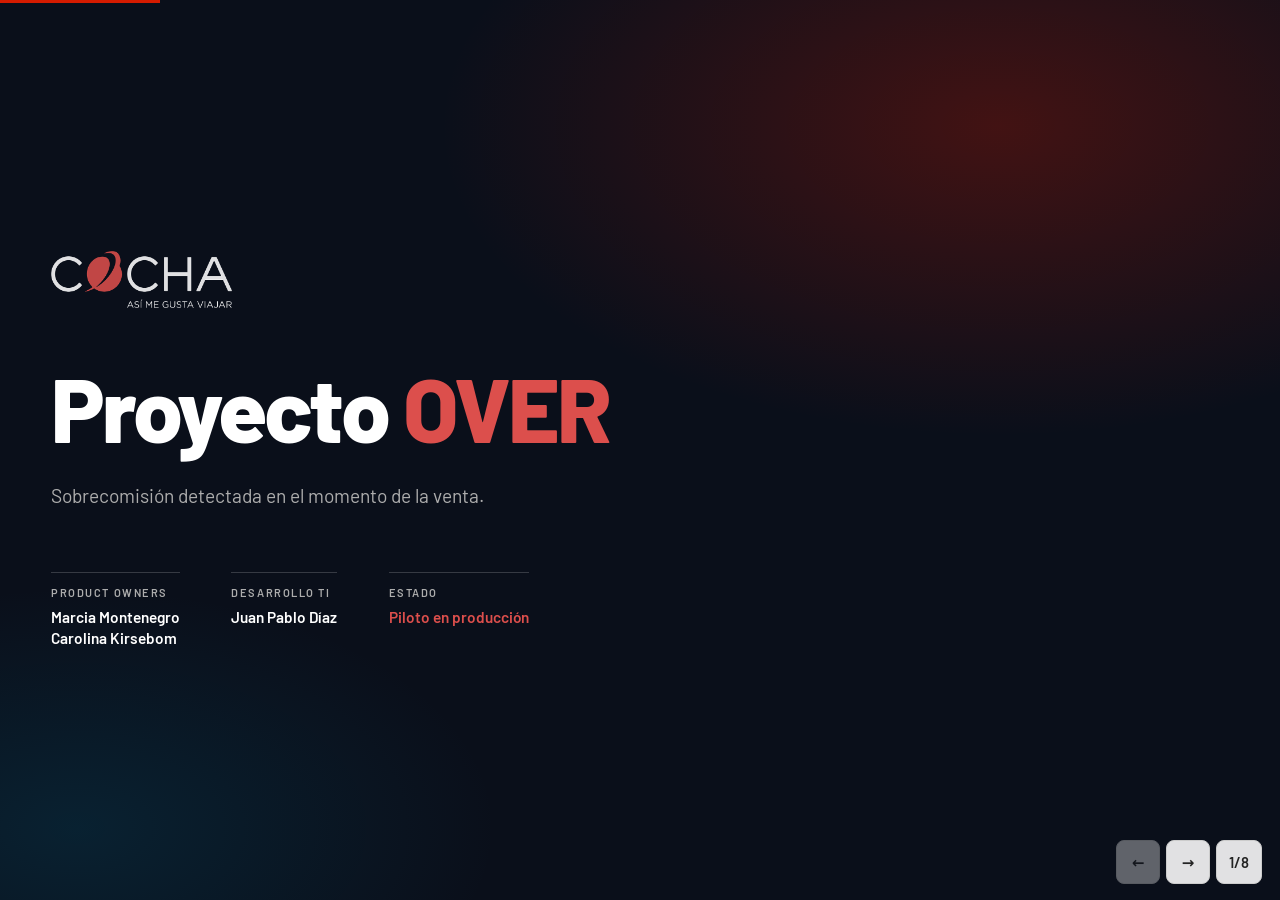
==== commit 2ce4e69b: "Montaje del video de la ingesta, y arreglos del visor y del grafo El video de la lámina de ingesta n" ====
--- a/index.html
+++ b/index.html
@@ -30,7 +30,7 @@
       <section class="lamina portada" data-id="portada" data-titulo="Portada" data-oscura="true">
         <img class="logo logo--portada" src="assets/cocha-logo-blanco.png" alt="COCHA" />
         <h1>Proyecto <em>OVER</em></h1>
-        <p class="bajada">La sobrecomisión, detectada en el momento de la venta.</p>
+        <p class="bajada">Sobrecomisión detectada en el momento de la venta.</p>
         <dl class="creditos">
           <div>
             <dt>Product Owners</dt>
@@ -67,7 +67,7 @@
             <span>Retorna las tres opciones de aerolínea con mayor rentabilidad.</span>
           </div>
           <div class="comos__i">
-            <strong>Avisa sin que nadie lo pida</strong>
+            <strong>Avisa sin que nadie lo solicite</strong>
             <span>La alerta se envía inicialmente a través de un correo, entregándole la información al vendedor de forma automática.</span>
           </div>
         </div>
@@ -272,10 +272,11 @@
              `deck.js` lo arranca al entrar a esta lámina y lo pausa al salir. -->
         <!-- El video va dentro de un marco que recorta, para poder acercarlo.
              Proyectado, la grabacion es de pantalla completa y el detalle del editor no se
-             alcanza a leer desde el fondo de la sala. Dos cosas lo resuelven, y las dos
-             viven en el marco y no en el <video>, para no pelear con sus controles:
-             un acercamiento lento y continuo mientras corre, y un zoom manual —el boton de
-             la lupa— que sigue al mouse para detenerse en un detalle al narrar. -->
+             alcanza a leer desde el fondo de la sala. Lo resuelve un montaje: `deck.js`
+             calcula cuadro a cuadro, a partir de `video.currentTime`, cuanto acercar y a
+             que parte mirar (tabla `MONTAJE`), y ademas cambia la velocidad (tabla
+             `VELOCIDAD`) — el tramo de la IA sigue a 3x y el editor ya relleno baja a 1x.
+             No hay ningun control que apretar: la lamina se narra sola. -->
         <div class="video-zoom">
           <!-- Sin `controls`: la barra de reproduccion, el volumen y el boton de pantalla completa
                son de un reproductor, no de una lamina — y ademas tapaban la franja inferior
@@ -447,7 +448,7 @@
         <div class="grafo">
           <svg class="grafo__lineas" viewBox="0 0 1000 560" preserveAspectRatio="none" aria-hidden="true">
             <line class="grafo__arista grafo__arista--listo" style="--i: 0" x1="500" y1="280" x2="170" y2="112" />
-            <line class="grafo__arista grafo__arista--listo" style="--i: 1" x1="500" y1="280" x2="170" y2="448" />
+            <line class="grafo__arista grafo__arista--siguiente" style="--i: 1" x1="500" y1="280" x2="170" y2="448" />
             <line class="grafo__arista grafo__arista--siguiente" style="--i: 2" x1="500" y1="280" x2="830" y2="112" />
             <line class="grafo__arista grafo__arista--futuro" style="--i: 3" x1="500" y1="280" x2="830" y2="448" />
           </svg>
@@ -496,7 +497,10 @@
 
           <div class="grafo__nodo grafo__nodo--siguiente grafo__nodo--c-amarillo" style="--x: 83%; --y: 20%; --i: 2">
             <div class="grafo__cab">
-              <span class="grafo__marca" aria-hidden="true"></span>
+              <!-- Lleva el ✓ igual que los hitos en producción: esta superficie también hace
+                   la comprobación. Lo que la distingue es el estado del nodo —`--siguiente`,
+                   no `--listo`—, que deja el círculo calado en vez de relleno. -->
+              <span class="grafo__marca" aria-hidden="true">✓</span>
               <strong>Top 3 de aerolíneas con mayor over en disponibilidad/tarificar</strong>
             </div>
             <span class="grafo__linea">Alerta de aerolíneas con mayor over en tarificación</span>
--- a/deck.css
+++ b/deck.css
@@ -1466,8 +1466,12 @@
 }
 
 /* Relleno con `--acento` para que el hito conserve su color; el glifo usa
-   `--acento-sobre`, que es blanco salvo donde el fondo es claro. */
-.grafo__nodo--listo .grafo__marca {
+   `--acento-sobre`, que es blanco salvo donde el fondo es claro.
+   Va también para `--siguiente`: el ✓ marca que esa superficie hace la comprobación, y eso
+   es igual de cierto en la que está por salir que en las que ya están en producción. Lo que
+   separa un estado del otro es el trazo de su arista, no el relleno de la marca. */
+.grafo__nodo--listo .grafo__marca,
+.grafo__nodo--siguiente .grafo__marca {
   background: var(--acento);
   border-color: var(--acento);
   color: var(--acento-sobre);
@@ -1681,12 +1685,19 @@
  * campos del editor —que es lo que la lámina quiere mostrar— no se leen proyectados.
  *
  * En vez de un control que haya que acordarse de apretar, el acercamiento va montado: una
- * secuencia fija de 56 s, el largo exacto de la grabación, que alterna plano general y
- * plano corto. Corre en loop junto con el video, así que la lámina se narra sola.
+ * secuencia de planos generales y planos cortos que corre sola junto con el video.
  *
- * El escalado va en un marco que recorta y no en el `<video>`, para no pelear con la caja
- * que ya lo encuadraba bien: el marco hereda la proporción del medio, así que acercar
- * cambia la escala y nunca el encuadre. */
+ * El montaje NO vive acá. Antes era una animación de CSS y no podía seguir viviendo acá: la
+ * grabación ya no corre a velocidad constante —el tramo de la IA va a 3x y el editor a 1x—
+ * y una animación de duración fija se desfasa del video en cuanto la velocidad cambia. Los
+ * acercamientos los calcula `deck.js` cuadro a cuadro a partir de `video.currentTime`
+ * (tablas `VELOCIDAD` y `MONTAJE`), que es lo único que se mantiene en fase. Acá quedan
+ * sólo las dos cosas que ese cálculo da por sentadas: el origen de la transformación en la
+ * esquina y el aviso al compositor.
+ *
+ * El marco que recorta es el `.video-zoom`, no el `<video>`, para no pelear con la caja que
+ * ya lo encuadraba bien: el marco hereda la proporción del medio, así que acercar cambia la
+ * escala y nunca el encuadre. */
 .video-zoom {
   flex: 1 1 auto;
   align-self: center;
@@ -1711,14 +1722,21 @@
   border: 0;
   border-radius: 0;
   box-shadow: none;
-  animation: montaje-video 18.8s ease-in-out infinite;
+  /* El `translate`/`scale` que escribe `deck.js` se apoya en este origen: con la esquina
+     como referencia, desplazar un -x% mueve exactamente esa fracción del cuadro. */
+  transform-origin: 0 0;
+  will-change: transform;
 }
 
 /* Quien pidió menos movimiento ve el video entero y quieto, que es la lámina completa: el
-   acercamiento agrega legibilidad, no contenido. */
+   acercamiento agrega legibilidad, no contenido. La velocidad sí se respeta: no es
+   movimiento en la pantalla, es cuánto dura cada acto.
+   `!important` porque el montaje escribe `transform` en el atributo `style`, y una regla
+   normal de hoja de estilos pierde contra el inline. `deck.js` además comprueba lo mismo y
+   ni siquiera lo escribe; esto es el cinturón del cinturón. */
 @media (prefers-reduced-motion: reduce) {
   .video-zoom .video {
-    animation: none;
+    transform: none !important;
   }
 }
 
@@ -2515,15 +2533,32 @@
    como que la primera cambió, no como que apareció algo sobre ella.
    ══════════════════════════════════════════════════════════════════════════ */
 
-.visor__sobre {
+/* `.visor__hoja .visor__sobre` y no `.visor__sobre` a secas.
+   Dos clases (0,2,0) para ganarle a `.visor__hoja img` (0,1,1), que fija `width: auto` y
+   `max-width: 100%`. Con un solo selector de clase esta regla PERDÍA: el `width` de acá no
+   se aplicaba nunca y la hoja de encima se dibujaba al ancho completo del contenedor —más
+   ancha que la hoja de abajo, que se ajusta por alto y queda con margen a los costados—.
+   Se veía como una imagen enorme y descentrada, y el `box-shadow` propio tampoco entraba. */
+.visor__hoja .visor__sobre {
   position: absolute;
   /* Anclada al centro de la hoja y desde ahí corrida: así el desfase no depende del tamaño
      que el navegador le haya dado a la hoja de abajo. */
   left: 50%;
   top: 50%;
-  width: 78%;
+  /* 68% y no 78%: la hoja de abajo casi nunca ocupa el ancho completo del contenedor —se
+     ajusta por alto y queda con margen a los costados—, así que una hoja de encima al 78%
+     con el desfase a la derecha se salía por fuera de la de abajo y se leía como un error
+     de tamaño en vez de como algo apoyado encima. Al 68% queda contenida con aire a los dos
+     lados por más ancha que sea la imagen. */
+  width: 68%;
   height: auto;
-  transform: translate(-38%, -34%);
+  /* Techo por si la pantalla es muy ancha y baja: con `width` fijo y `height: auto`, el
+     `max-height` reduce el alto Y el ancho de forma proporcional, no deforma. */
+  max-height: calc((100dvh - 9rem) * 0.66);
+  /* El desfase se achicó junto con el ancho: el centro de la hoja de encima queda al 54% del
+     contenedor en vez del 59%. Alcanza para que se lea como una segunda cosa apoyada sobre
+     la primera, sin que parezca descentrada. */
+  transform: translate(-46%, -44%);
   border-radius: var(--over-radius-sm);
   box-shadow: 0 24px 64px rgba(0, 0, 0, 0.55);
   /* Entra desde abajo y a la derecha, como algo que se posa sobre la pantalla. */
@@ -2543,7 +2578,7 @@
 }
 
 .visor__hoja:not(.visor__hoja--sobre) .visor__sobre {
-  transform: translate(-30%, -22%) scale(0.96);
+  transform: translate(-40%, -34%) scale(0.96);
 }
 
 /* Mientras hay una hoja encima, la de abajo se atenúa un poco: sigue dando contexto pero
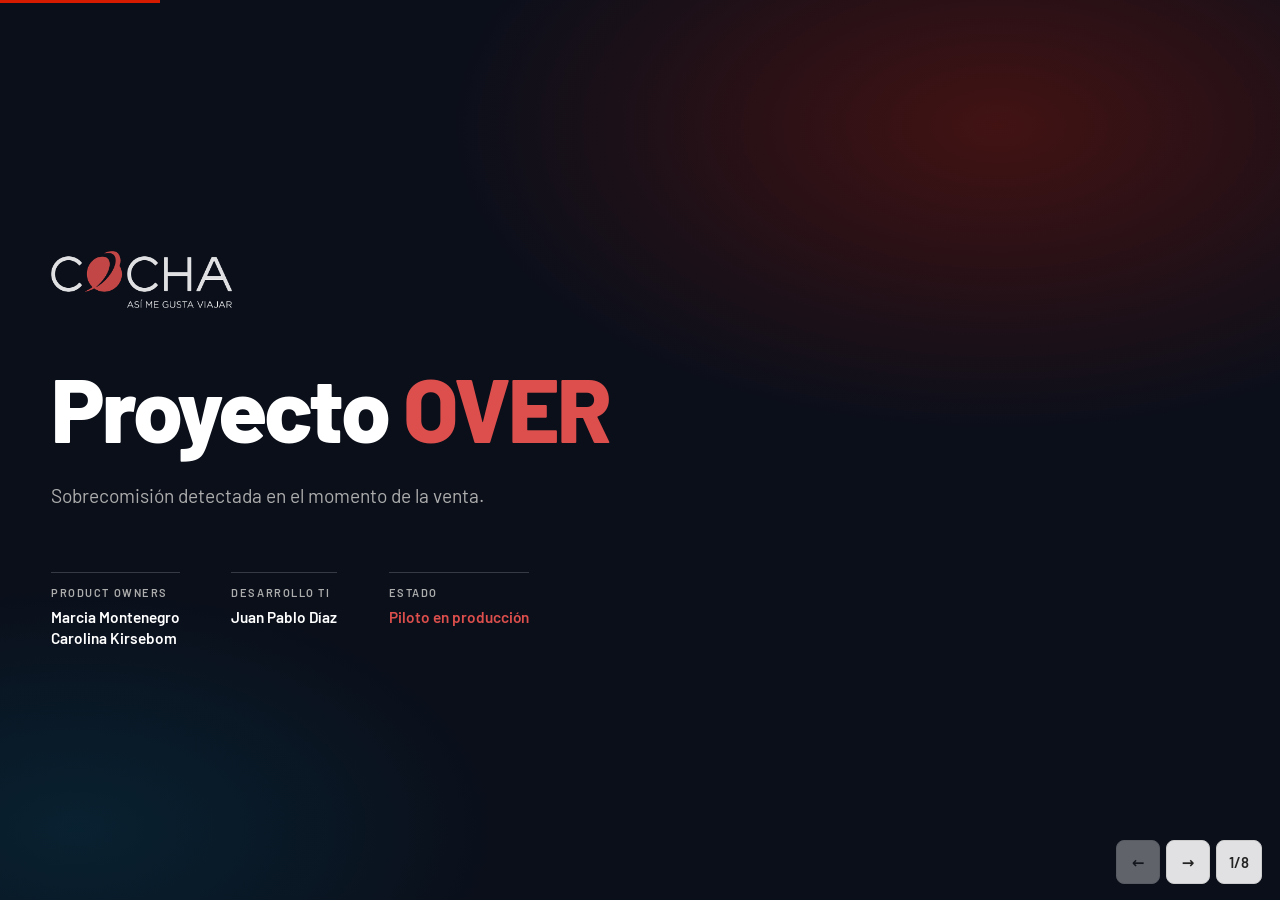
==== commit e65f8221: "Titular de la lámina de ingesta y embudo de dos etapas - Ingesta: el titular pasa de «Nada se public" ====
--- a/index.html
+++ b/index.html
@@ -256,7 +256,7 @@
         <header class="cabecera cabecera--video">
           <div>
             <p class="epigrafe">Interacción IA con Humano</p>
-            <h2>Nada se publica sin que<br />alguien lo apruebe.</h2>
+            <h2>Interpretación de documentos con IA</h2>
           </div>
           <ol class="etapas">
             <li><span class="etapas__n">1</span>Extrae el texto del PDF</li>
@@ -373,16 +373,20 @@
              aerolinea" y "14.510 PNRs distintos" eran datos ciertos pero sin lugar en el
              relato, y obligaban a la audiencia a construir sola la proporcion.
 
-             Las tres etapas de aca SI son un embudo real —cada una es subconjunto de la
+             Las etapas de aca SI son un embudo real —cada una es subconjunto de la
              anterior— y explican de donde sale el numero de abajo: de 17.992 reservas
-             procesadas salieron 3.296 alertas, y 2.765 de esas eran una oportunidad que no
-             se tomo. Es la misma informacion, contada en el orden en que ocurre.
+             procesadas salieron 3.296 alertas. Es la misma informacion, contada en el orden
+             en que ocurre.
 
              Forma "emphasis" (una barra en el acento, el resto en gris de retroceso): la
-             tercera etapa es el punto, las dos primeras son contexto. No es una paleta
-             categorica — tres rojos consecutivos fallan la separacion visual incluso con
-             vision normal (dE 7.8), asi que el color no distingue etapas: lo hace el largo
-             de la barra y su valor escrito al final. -->
+             ultima etapa es el punto, la primera es contexto. No es una paleta categorica —
+             rojos consecutivos fallan la separacion visual incluso con vision normal
+             (dE 7.8), asi que el color no distingue etapas: lo hace el largo de la barra y
+             su valor escrito al final.
+
+             Habia una tercera etapa —"Con mejor over sin tomar", 2.765 / 15%— que se saco a
+             pedido. El `--foco` vivia ahi: al quitarla hubo que moverlo a "Con alerta
+             enviada", o el grafico quedaba entero en gris y sin barra de acento. -->
         <figure class="embudo">
           <figcaption class="embudo__t">De la reserva a la oportunidad</figcaption>
           <ol class="embudo__l">
@@ -391,15 +395,10 @@
               <span class="embudo__barra"><i></i></span>
               <span class="embudo__v"><b>17.992</b><em>100%</em></span>
             </li>
-            <li class="embudo__f" style="--pct: 18.3">
+            <li class="embudo__f embudo__f--foco" style="--pct: 18.3">
               <span class="embudo__k"><span class="mi" aria-hidden="true">mail</span>Con alerta enviada</span>
               <span class="embudo__barra"><i></i></span>
               <span class="embudo__v"><b>3.296</b><em>18%</em></span>
-            </li>
-            <li class="embudo__f embudo__f--foco" style="--pct: 15.4">
-              <span class="embudo__k"><span class="mi" aria-hidden="true">savings</span>Con mejor over sin tomar</span>
-              <span class="embudo__barra"><i></i></span>
-              <span class="embudo__v"><b>2.765</b><em>15%</em></span>
             </li>
           </ol>
           <p class="embudo__nota">
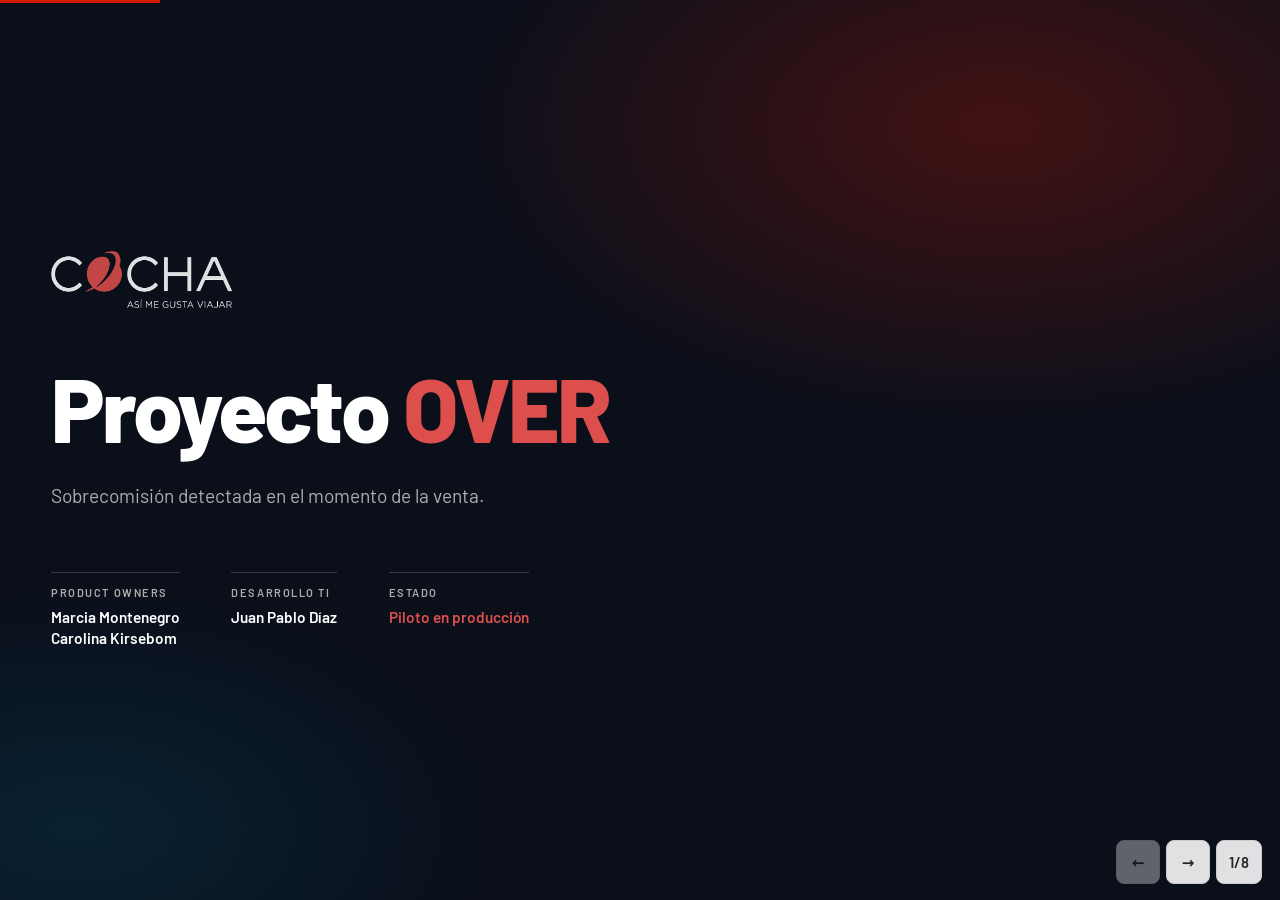
==== commit 6d689c00: "Hoja de ruta: la bajada pasa a «Integración Múlti-plataforma» Reemplaza «El próximo paso es que la a" ====
--- a/index.html
+++ b/index.html
@@ -429,6 +429,10 @@
           <div>
             <p class="epigrafe">Hoja de ruta</p>
             <h2>¿Qué sigue?</h2>
+            <!-- Responde la pregunta del titular, así que se lee junto con el grafo que la
+                 desarrolla. `bajada` sirve igual en lámina clara — tiene su propia regla de
+                 color en `.deck:not(.deck--oscura)`. -->
+            <p class="bajada bajada--ruta">Integración Múlti-plataforma</p>
           </div>
           <p class="grafo__leyenda">
             <span class="grafo__lg grafo__lg--listo">En producción</span>
@@ -557,7 +561,6 @@
       <section class="lamina portada" data-id="cierre" data-titulo="Cierre" data-oscura="true" hidden>
         <p class="epigrafe">En una frase</p>
         <h1 class="cierre">La sobrecomisión dejó de<br />depender de la memoria.</h1>
-        <p class="bajada">El próximo paso es que la alerta llegue antes de emitir, no después.</p>
         <img class="logo logo--pie" src="assets/cocha-logo-blanco.png" alt="COCHA" />
       </section>
     </main>
--- a/deck.css
+++ b/deck.css
@@ -609,6 +609,16 @@
   max-width: 78ch;
 }
 
+/* La bajada de la hoja de ruta vive DENTRO de la cabecera, que es un flex con
+   `align-items: flex-end`: sin un respiro arriba queda pegada al titular, y la leyenda de la
+   derecha se alinea contra el borde de abajo del bloque entero. Un poco más angosta que las
+   otras para que no empuje a la leyenda a otra línea. */
+.bajada--ruta {
+  margin-top: 0.8rem;
+  max-width: 52ch;
+  font-size: clamp(1.4rem, 1.25vw, 1.8rem);
+}
+
 /* ── visor de PDF a pantalla completa ─────────────────────────────── */
 .visor {
   position: fixed;
@@ -2545,20 +2555,27 @@
      que el navegador le haya dado a la hoja de abajo. */
   left: 50%;
   top: 50%;
-  /* 68% y no 78%: la hoja de abajo casi nunca ocupa el ancho completo del contenedor —se
-     ajusta por alto y queda con margen a los costados—, así que una hoja de encima al 78%
-     con el desfase a la derecha se salía por fuera de la de abajo y se leía como un error
-     de tamaño en vez de como algo apoyado encima. Al 68% queda contenida con aire a los dos
-     lados por más ancha que sea la imagen. */
-  width: 68%;
-  height: auto;
-  /* Techo por si la pantalla es muy ancha y baja: con `width` fijo y `height: auto`, el
-     `max-height` reduce el alto Y el ancho de forma proporcional, no deforma. */
-  max-height: calc((100dvh - 9rem) * 0.66);
-  /* El desfase se achicó junto con el ancho: el centro de la hoja de encima queda al 54% del
-     contenedor en vez del 59%. Alcanza para que se lea como una segunda cosa apoyada sobre
-     la primera, sin que parezca descentrada. */
-  transform: translate(-46%, -44%);
+  /* Se dimensiona con las MISMAS dos restricciones que la hoja de abajo (`.visor__hoja img`)
+     y no con un porcentaje fijo del contenedor. Ese era el error de fondo: un `width: 68%`
+     del contenedor y una hoja de abajo que se ajusta por ALTO dan un tamaño relativo que
+     cambia con la proporción de la ventana — por eso la misma regla se veía «demasiado
+     grande» en una pantalla y «demasiado chica» en otra.
+
+     Con `width: auto` más los dos topes, gana el que corresponda según la ventana y la
+     imagen siempre sale lo más grande que entra, conservando su proporción. El 96% deja un
+     borde mínimo para que se note que hay algo debajo.
+
+     Esta imagen es más ancha que la de abajo (2.38 contra 1.68), así que a esta escala se
+     pasa de los costados de la otra. Es a propósito: centrada y sobresaliendo parejo se lee
+     como una segunda pantalla apoyada encima; el problema anterior no era el tamaño sino que
+     sobresalía SOLO por la derecha. */
+  width: auto;
+  max-width: 96%;
+  max-height: calc((100dvh - 9rem) * 0.96);
+  /* Centrada de verdad —`-50%, -50%`— y después un empujón mínimo: 1% de su ancho a la
+     derecha y 3% de su alto abajo. Alcanza para que se lea apoyada encima y no como si la
+     de abajo hubiera cambiado, sin que parezca descentrada. */
+  transform: translate(-49%, -47%);
   border-radius: var(--over-radius-sm);
   box-shadow: 0 24px 64px rgba(0, 0, 0, 0.55);
   /* Entra desde abajo y a la derecha, como algo que se posa sobre la pantalla. */
@@ -2578,7 +2595,7 @@
 }
 
 .visor__hoja:not(.visor__hoja--sobre) .visor__sobre {
-  transform: translate(-40%, -34%) scale(0.96);
+  transform: translate(-45%, -41%) scale(0.94);
 }
 
 /* Mientras hay una hoja encima, la de abajo se atenúa un poco: sigue dando contexto pero
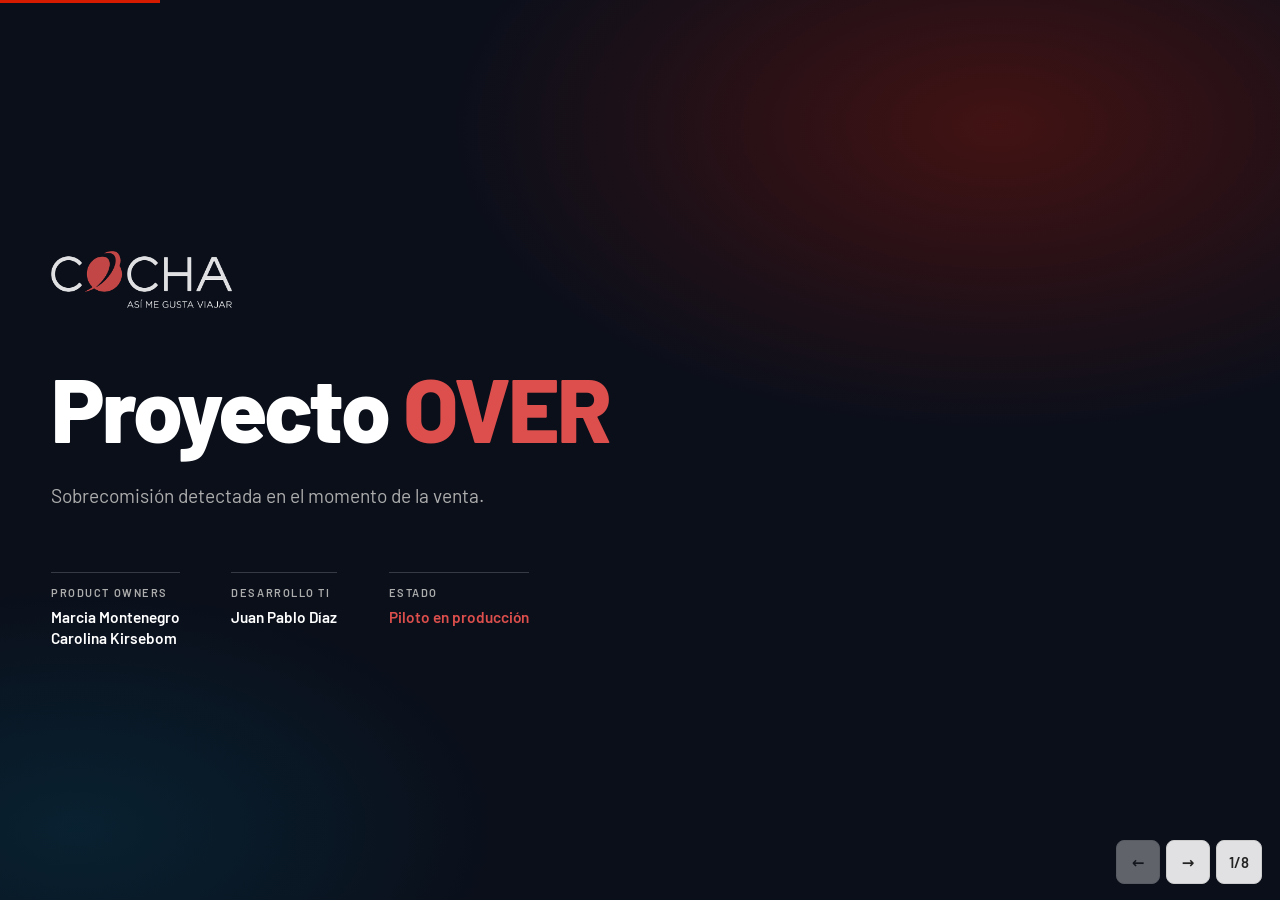
==== commit c883683e: "Precarga de imágenes: fuera `loading="lazy"`, que acá cargaba más tarde Las veinte imágenes de la lá" ====
--- a/index.html
+++ b/index.html
@@ -149,59 +149,63 @@
           <div class="docs3d__escena">
             <div class="cover">
             <figure class="doc3d" style="--i: 0">
-              <img src="assets/cond-united.jpg" alt="Condicionado de United: Bilingüe, tabla por secciones" loading="lazy" />
+              <img src="assets/cond-united.jpg" alt="Condicionado de United: Bilingüe, tabla por secciones" />
               <figcaption><strong>United</strong><span>Bilingüe, tabla por secciones</span></figcaption>
             </figure>
             <figure class="doc3d" style="--i: 1">
-              <img src="assets/cond-latam.jpg" alt="Condicionado de LATAM: Colores, account code y bundles" loading="lazy" />
+              <img src="assets/cond-latam.jpg" alt="Condicionado de LATAM: Colores, account code y bundles" />
               <figcaption><strong>LATAM</strong><span>Colores, account code y bundles</span></figcaption>
             </figure>
             <figure class="doc3d" style="--i: 2">
-              <img src="assets/cond-american.jpg" alt="Condicionado de American: Foto, viñetas y el % en prosa" loading="lazy" />
+              <img src="assets/cond-american.jpg" alt="Condicionado de American: Foto, viñetas y el % en prosa" />
               <figcaption><strong>American</strong><span>Foto, viñetas y el % en prosa</span></figcaption>
             </figure>
             <figure class="doc3d" style="--i: 3">
-              <img src="assets/cond-turkish.jpg" alt="Condicionado de Turkish: Anexo bilingüe, nueve filas" loading="lazy" />
+              <img src="assets/cond-turkish.jpg" alt="Condicionado de Turkish: Anexo bilingüe, nueve filas" />
               <figcaption><strong>Turkish</strong><span>Anexo bilingüe, nueve filas</span></figcaption>
             </figure>
             <figure class="doc3d" style="--i: 4">
-              <img src="assets/pdf-aerolinea-air-canada.png" alt="Condicionado de Air Canada: Encabezado promocional y prosa legal" loading="lazy" />
+              <img src="assets/pdf-aerolinea-air-canada.png" alt="Condicionado de Air Canada: Encabezado promocional y prosa legal" />
               <figcaption><strong>Air Canada</strong><span>Encabezado promocional y prosa legal</span></figcaption>
             </figure>
+            <!-- Sin `loading="lazy"`, y es a propósito: ver la nota de la precarga en
+                 `deck.js`. Este deck tiene TODAS las láminas en el DOM con `hidden`, así que
+                 una imagen diferida no entra nunca al viewport y no se baja hasta que la
+                 lámina aparece — justo cuando ya hay que verla. La ficha se veía blanca. -->
             <figure class="doc3d" style="--i: 5">
-              <img src="assets/condicionados/korean.jpg" alt="Condicionado de Korean Air: Planilla de cálculo con Tour Code resaltado" loading="lazy" />
+              <img src="assets/condicionados/korean.jpg" alt="Condicionado de Korean Air: Planilla de cálculo con Tour Code resaltado" />
               <figcaption><strong>Korean Air</strong><span>Planilla de cálculo con Tour Code resaltado</span></figcaption>
             </figure>
             <figure class="doc3d" style="--i: 6">
-              <img src="assets/condicionados/qatar.jpg" alt="Condicionado de Qatar: Carta corporativa" loading="lazy" />
+              <img src="assets/condicionados/qatar.jpg" alt="Condicionado de Qatar: Carta corporativa" />
               <figcaption><strong>Qatar</strong><span>Carta corporativa</span></figcaption>
             </figure>
             <figure class="doc3d" style="--i: 7">
-              <img src="assets/condicionados/copa.jpg" alt="Condicionado de Copa: Nota breve, sin tabla" loading="lazy" />
+              <img src="assets/condicionados/copa.jpg" alt="Condicionado de Copa: Nota breve, sin tabla" />
               <figcaption><strong>Copa</strong><span>Nota breve, sin tabla</span></figcaption>
             </figure>
             <figure class="doc3d" style="--i: 8">
-              <img src="assets/condicionados/delta.jpg" alt="Condicionado de Delta: Documento largo, varias secciones" loading="lazy" />
+              <img src="assets/condicionados/delta.jpg" alt="Condicionado de Delta: Documento largo, varias secciones" />
               <figcaption><strong>Delta</strong><span>Documento largo, varias secciones</span></figcaption>
             </figure>
             <figure class="doc3d" style="--i: 9">
-              <img src="assets/condicionados/iberia.jpg" alt="Condicionado de Iberia · British: Dos aerolíneas en un mismo anexo" loading="lazy" />
+              <img src="assets/condicionados/iberia.jpg" alt="Condicionado de Iberia · British: Dos aerolíneas en un mismo anexo" />
               <figcaption><strong>Iberia · British</strong><span>Dos aerolíneas en un mismo anexo</span></figcaption>
             </figure>
             <figure class="doc3d" style="--i: 10">
-              <img src="assets/condicionados/avianca.jpg" alt="Condicionado de Avianca: Comunicado con condiciones al pie" loading="lazy" />
+              <img src="assets/condicionados/avianca.jpg" alt="Condicionado de Avianca: Comunicado con condiciones al pie" />
               <figcaption><strong>Avianca</strong><span>Comunicado con condiciones al pie</span></figcaption>
             </figure>
             <figure class="doc3d" style="--i: 11">
-              <img src="assets/condicionados/qantas.jpg" alt="Condicionado de Qantas: Cabinas en columnas, sin rutas" loading="lazy" />
+              <img src="assets/condicionados/qantas.jpg" alt="Condicionado de Qantas: Cabinas en columnas, sin rutas" />
               <figcaption><strong>Qantas</strong><span>Cabinas en columnas, sin rutas</span></figcaption>
             </figure>
             <figure class="doc3d" style="--i: 12">
-              <img src="assets/condicionados/elal.jpg" alt="Condicionado de EL AL: Formato propio, en inglés" loading="lazy" />
+              <img src="assets/condicionados/elal.jpg" alt="Condicionado de EL AL: Formato propio, en inglés" />
               <figcaption><strong>EL AL</strong><span>Formato propio, en inglés</span></figcaption>
             </figure>
             <figure class="doc3d" style="--i: 13">
-              <img src="assets/condicionados/sky.jpg" alt="Condicionado de Sky: Aviso escueto de una carilla" loading="lazy" />
+              <img src="assets/condicionados/sky.jpg" alt="Condicionado de Sky: Aviso escueto de una carilla" />
               <figcaption><strong>Sky</strong><span>Aviso escueto de una carilla</span></figcaption>
             </figure>
             </div>
@@ -213,27 +217,27 @@
                  de entrada, la segunda idea se pierde dentro de la primera. -->
             <div class="homos">
               <figure class="homo" style="--j: 0">
-                <img src="assets/homogeneos/air-canada.png" alt="Over de Air Canada en el formato homogéneo del sistema" loading="lazy" />
+                <img src="assets/homogeneos/air-canada.png" alt="Over de Air Canada en el formato homogéneo del sistema" />
                 <figcaption>Air Canada</figcaption>
               </figure>
               <figure class="homo" style="--j: 1">
-                <img src="assets/homogeneos/aerolineas.jpg" alt="Over de Aerolíneas en el formato homogéneo del sistema" loading="lazy" />
+                <img src="assets/homogeneos/aerolineas.jpg" alt="Over de Aerolíneas en el formato homogéneo del sistema" />
                 <figcaption>Aerolíneas</figcaption>
               </figure>
               <figure class="homo" style="--j: 2">
-                <img src="assets/homogeneos/avianca.jpg" alt="Over de Avianca en el formato homogéneo del sistema" loading="lazy" />
+                <img src="assets/homogeneos/avianca.jpg" alt="Over de Avianca en el formato homogéneo del sistema" />
                 <figcaption>Avianca</figcaption>
               </figure>
               <figure class="homo" style="--j: 3">
-                <img src="assets/homogeneos/aeromexico.jpg" alt="Over de Aeroméxico en el formato homogéneo del sistema" loading="lazy" />
+                <img src="assets/homogeneos/aeromexico.jpg" alt="Over de Aeroméxico en el formato homogéneo del sistema" />
                 <figcaption>Aeroméxico</figcaption>
               </figure>
               <figure class="homo" style="--j: 4">
-                <img src="assets/homogeneos/jetsmart.jpg" alt="Over de JetSMART en el formato homogéneo del sistema" loading="lazy" />
+                <img src="assets/homogeneos/jetsmart.jpg" alt="Over de JetSMART en el formato homogéneo del sistema" />
                 <figcaption>JetSMART</figcaption>
               </figure>
               <figure class="homo" style="--j: 5">
-                <img src="assets/homogeneos/american.jpg" alt="Over de American en el formato homogéneo del sistema" loading="lazy" />
+                <img src="assets/homogeneos/american.jpg" alt="Over de American en el formato homogéneo del sistema" />
                 <figcaption>American</figcaption>
               </figure>
             </div>
